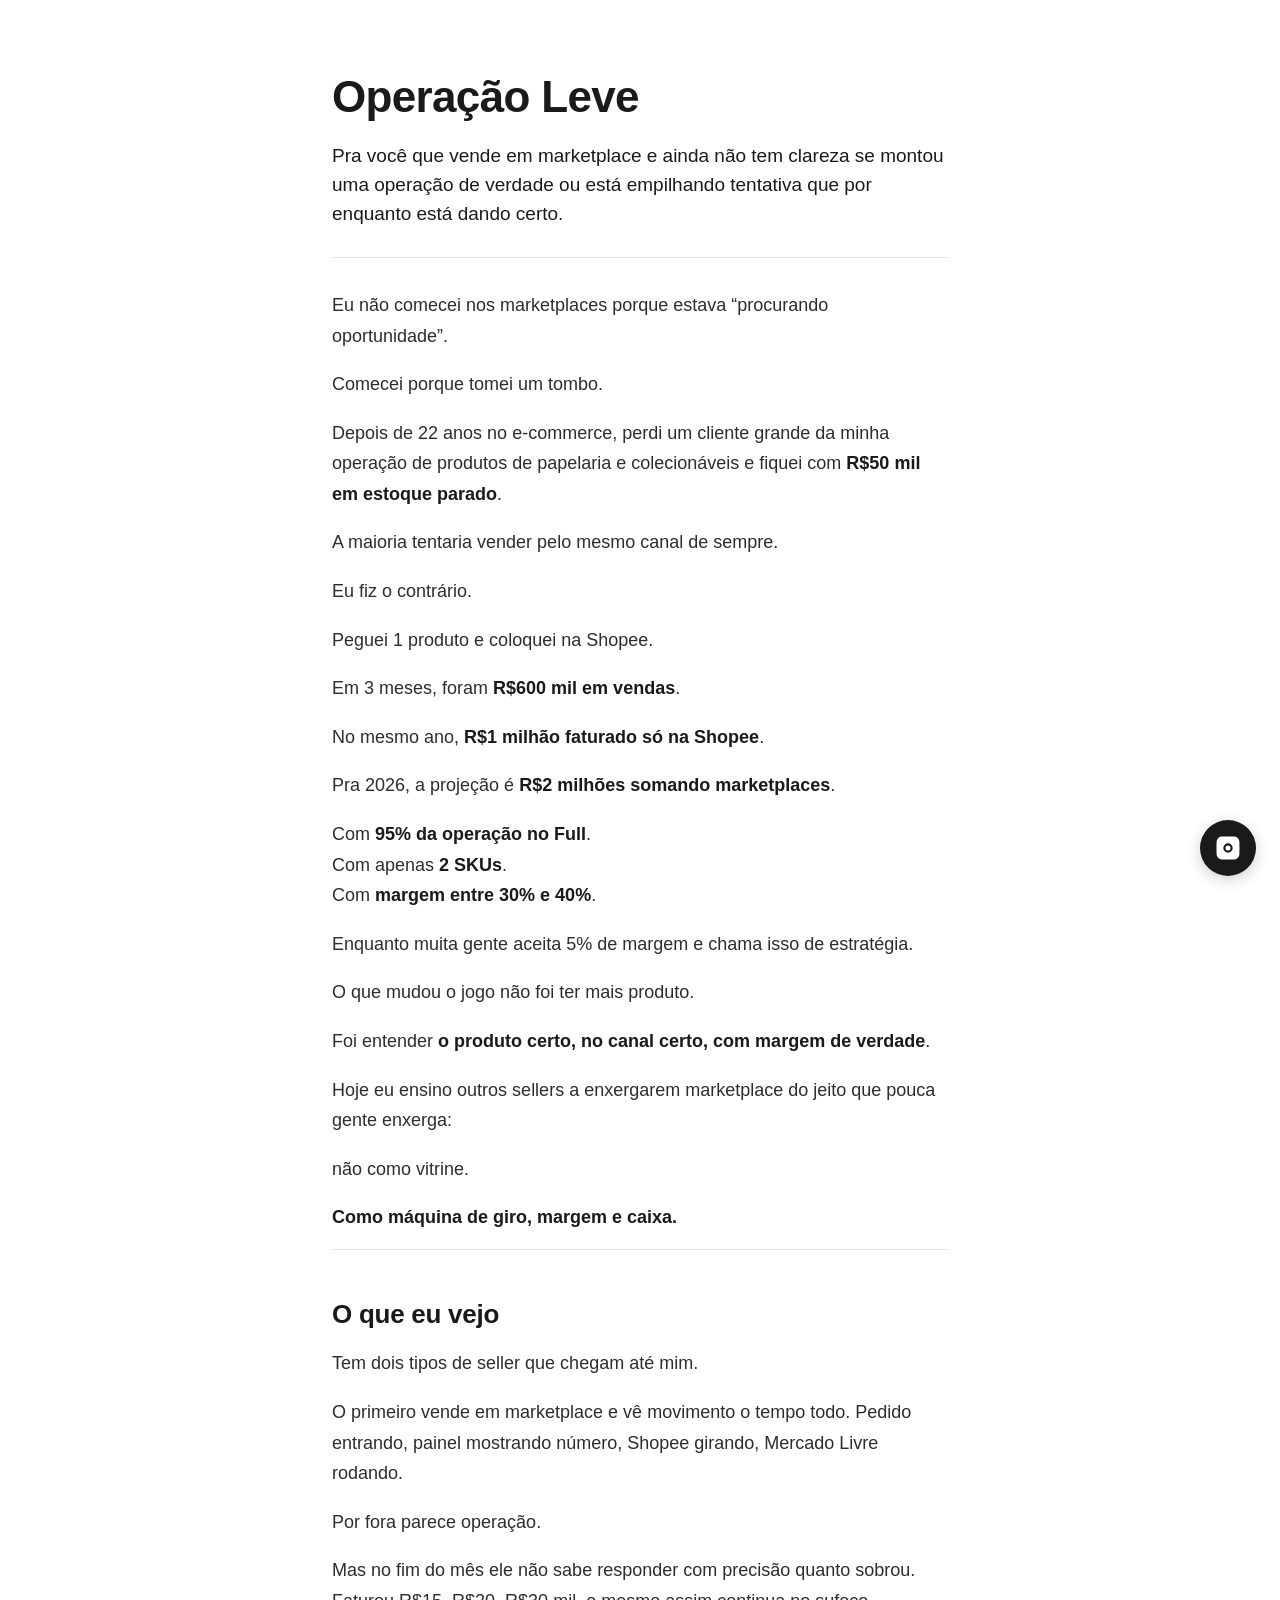
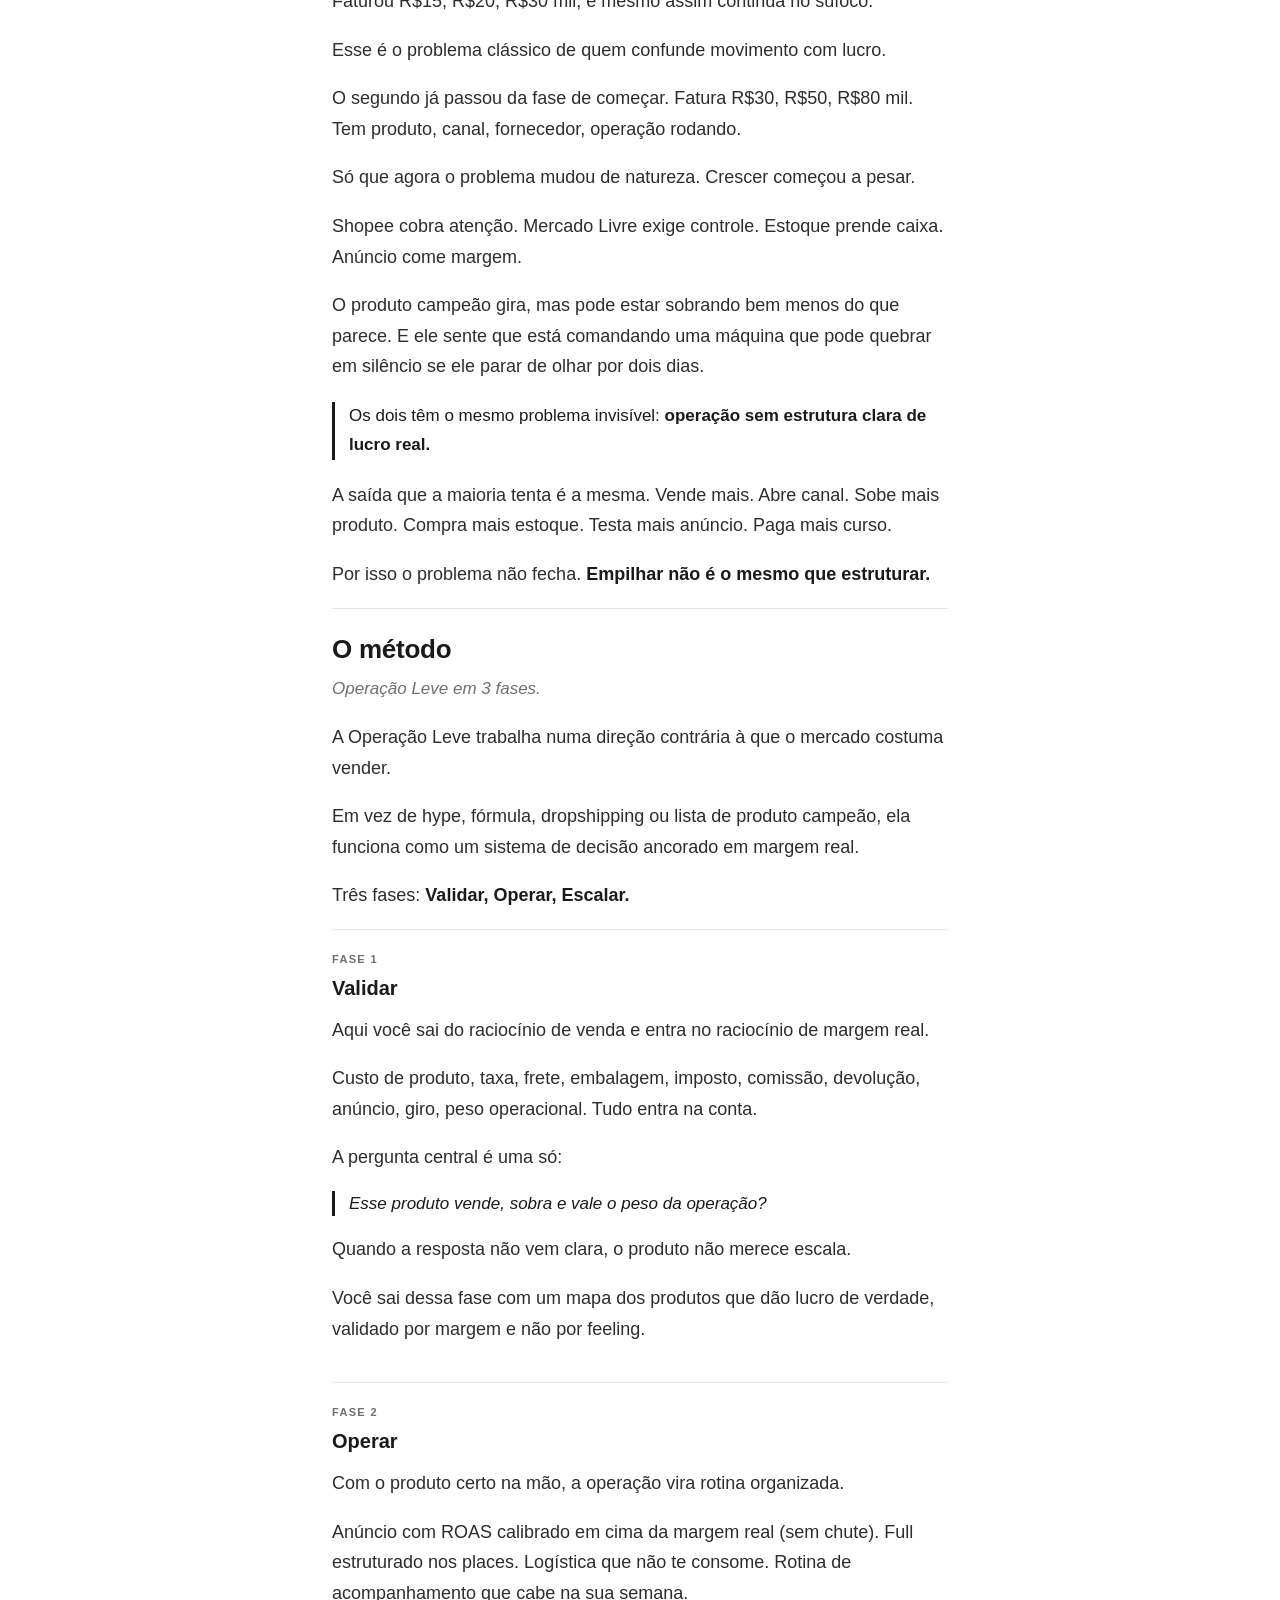
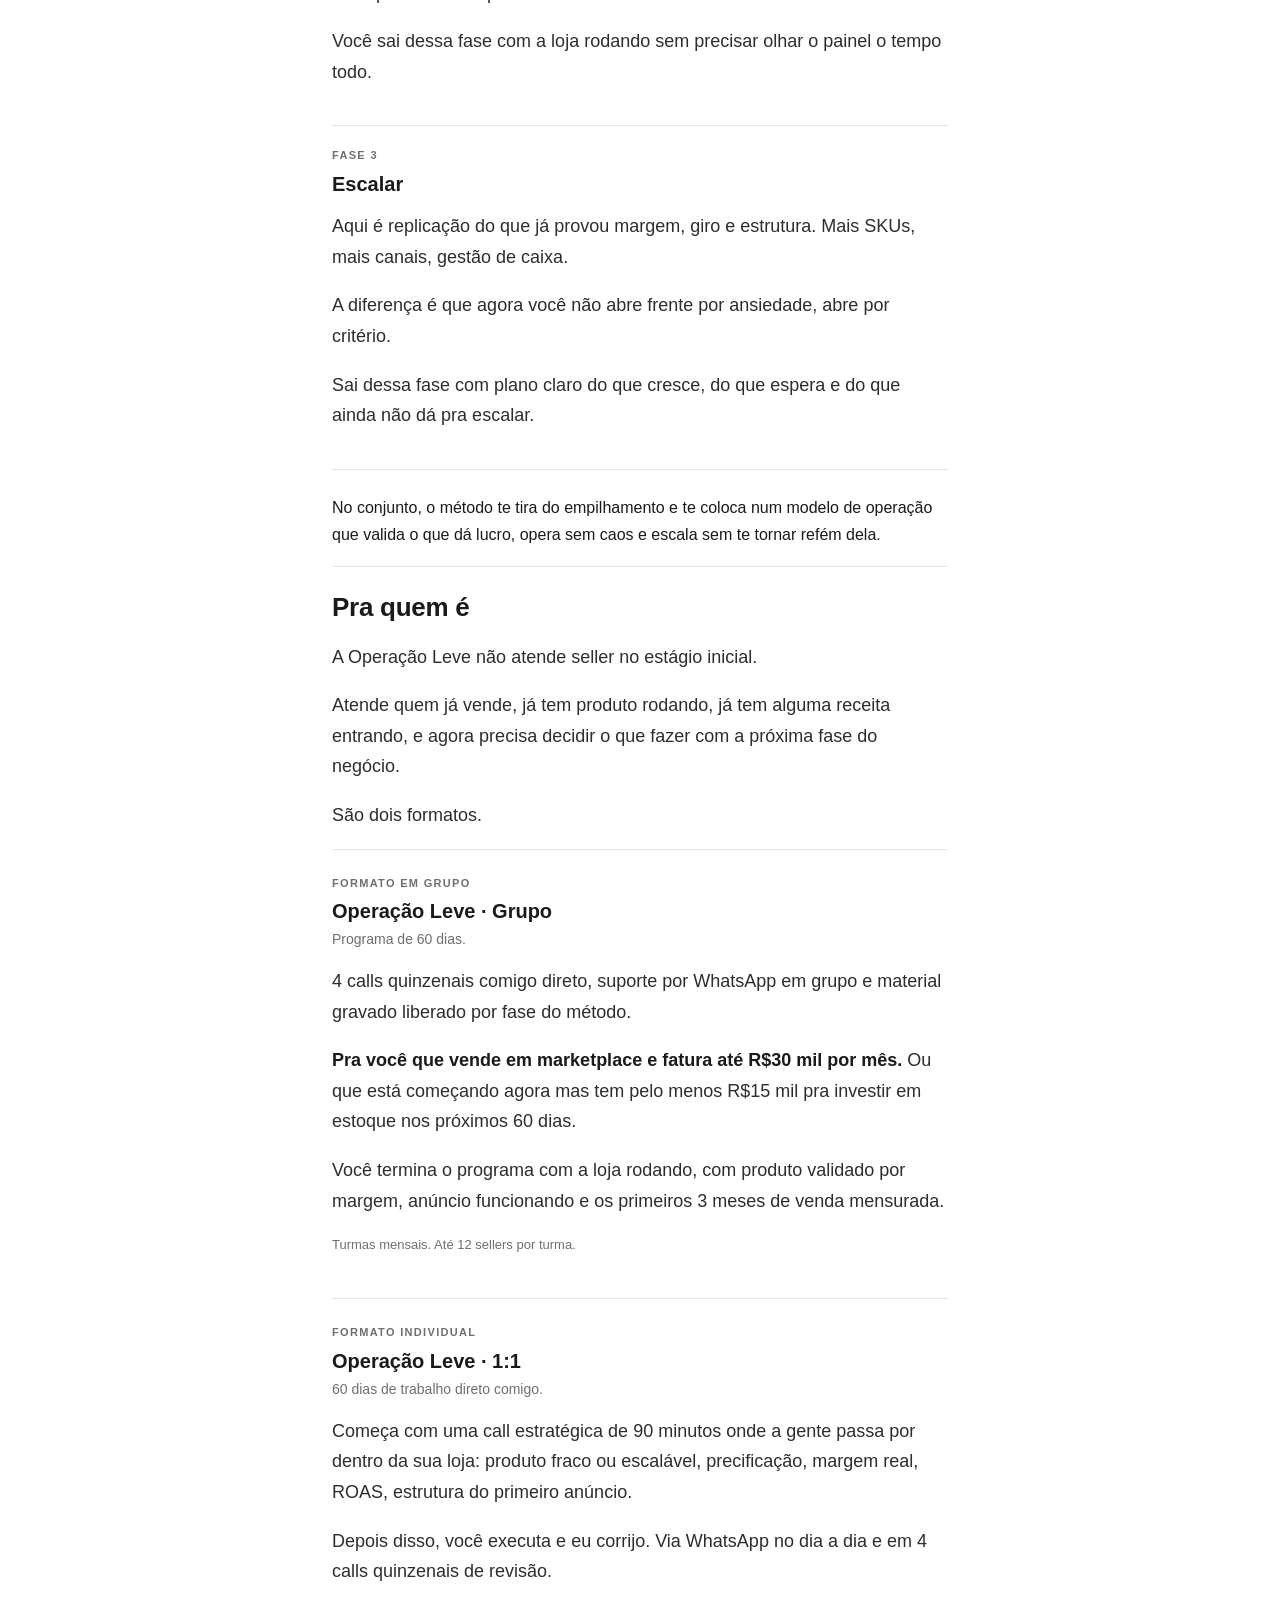
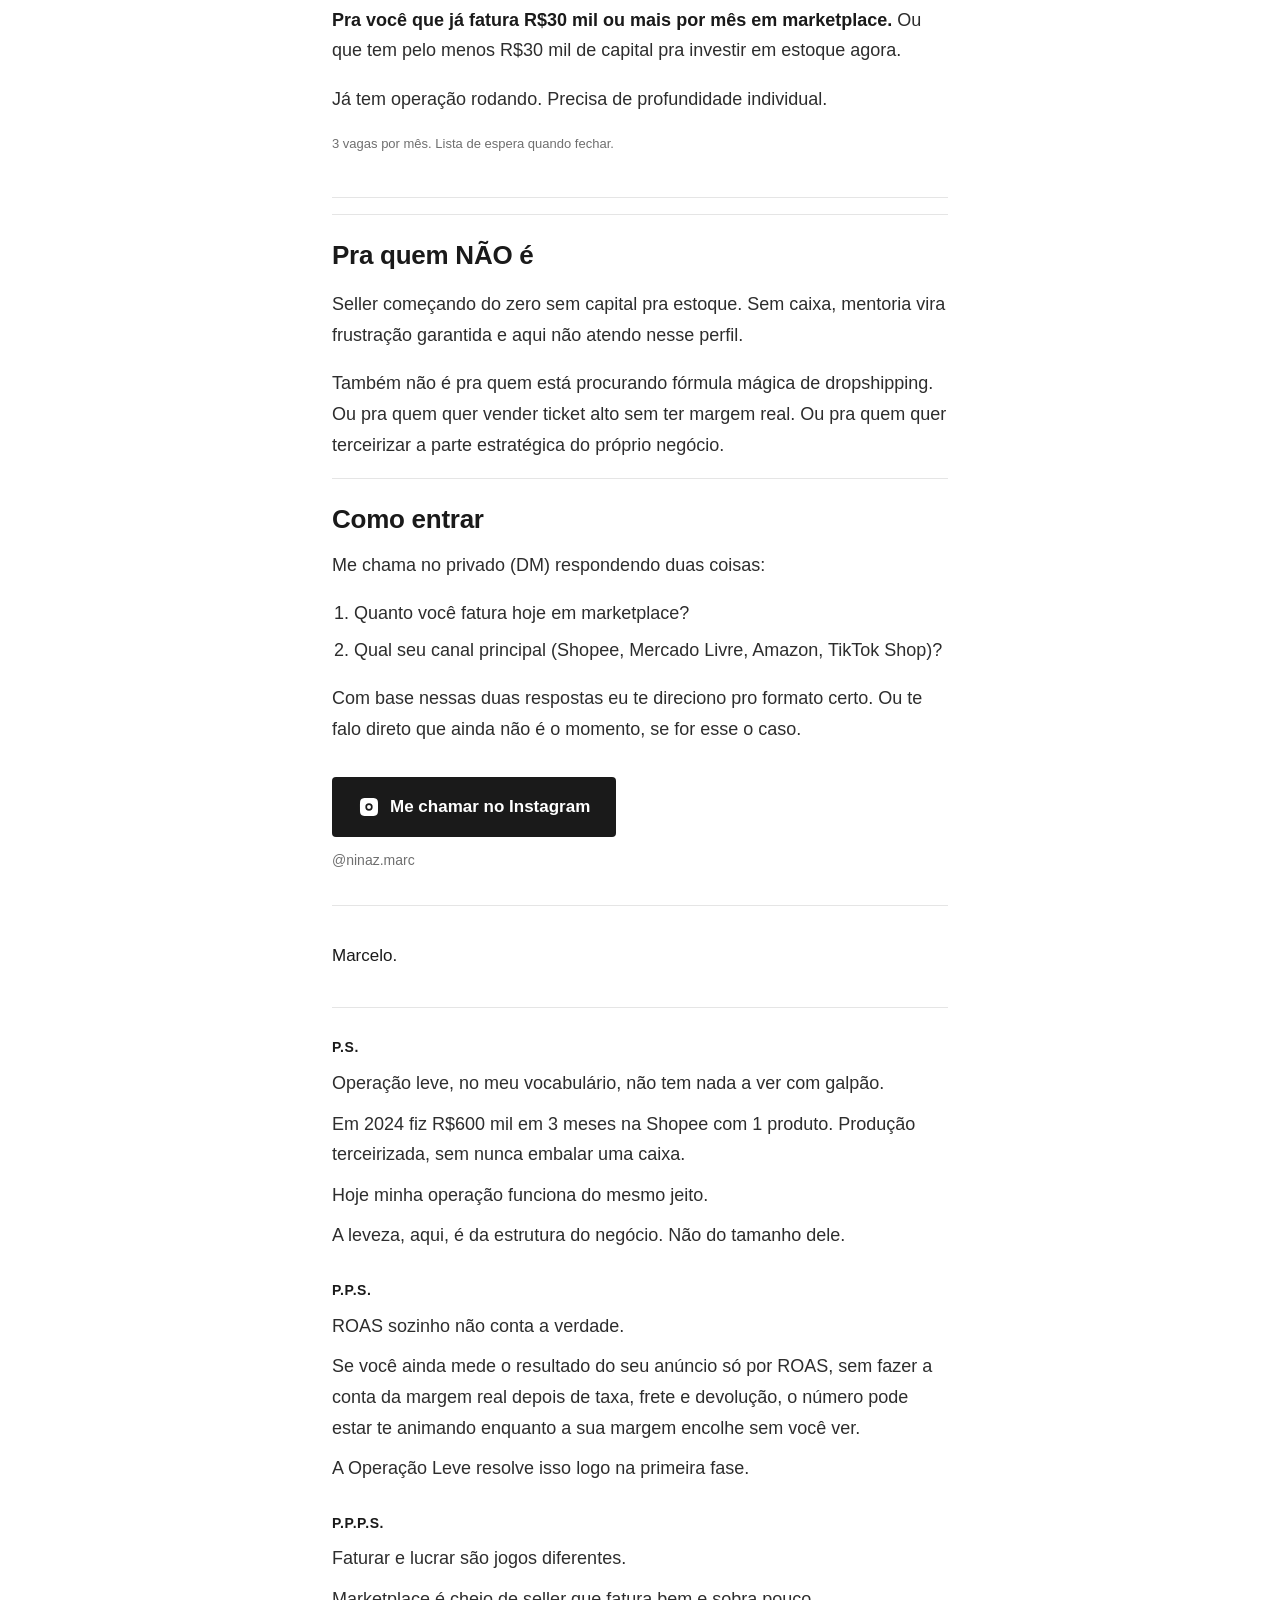
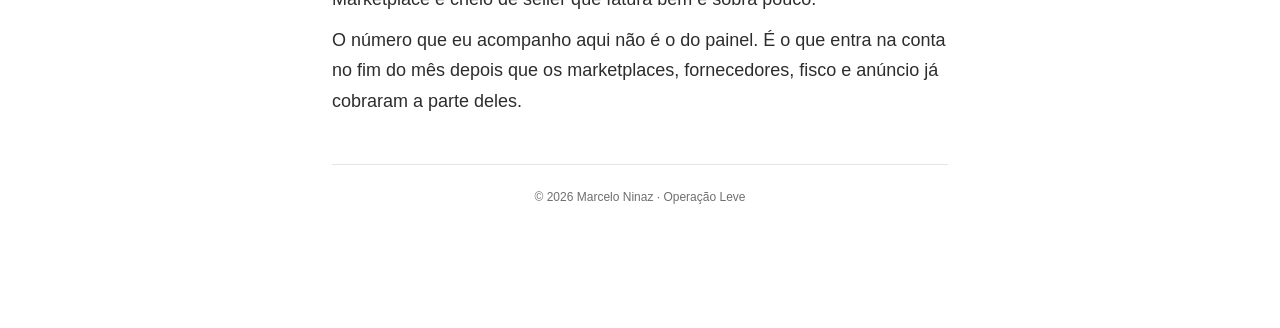
==== index.html @ 7353e6bd "copy: reescrever bio (sync Obsidian) — tombo, papelaria, máquina de giro Co-Authored-By: Claude Opus" ====
<!DOCTYPE html>
<html lang="pt-BR">
<head>
  <meta charset="UTF-8" />
  <meta name="viewport" content="width=device-width, initial-scale=1.0" />
  <meta name="theme-color" content="#ffffff" />

  <title>Operação Leve · Ninaz</title>
  <meta name="description" content="Pra você que vende em marketplace e precisa parar de empilhar tentativa e começar a operar com margem real. Programa de 60 dias com Marcelo Ninaz." />
  <meta name="author" content="Marcelo Ninaz" />

  <meta property="og:title" content="Operação Leve · Ninaz" />
  <meta property="og:description" content="Pra você que vende em marketplace e ainda não sabe se montou uma operação de verdade ou está empilhando tentativa. Programa de 60 dias com Marcelo Ninaz." />
  <meta property="og:type" content="website" />
  <meta property="og:locale" content="pt_BR" />

  <link rel="icon" type="image/svg+xml" href="assets/favicon.svg" />
  <link rel="stylesheet" href="styles.css" />
</head>
<body>
  <main class="letter">

    <header class="hero">
      <h1>Operação Leve</h1>
      <p class="lede">
        Pra você que vende em marketplace e ainda não tem clareza
        se montou uma operação de verdade ou está empilhando
        tentativa que por enquanto está dando certo.
      </p>
    </header>

    <section class="bio">
      <p>Eu não comecei nos marketplaces porque estava “procurando oportunidade”.</p>

      <p>Comecei porque tomei um tombo.</p>

      <p>Depois de 22 anos no e-commerce, perdi um cliente grande da minha operação de produtos de papelaria e colecionáveis e fiquei com <strong>R$50 mil em estoque parado</strong>.</p>

      <p>A maioria tentaria vender pelo mesmo canal de sempre.</p>

      <p>Eu fiz o contrário.</p>

      <p>Peguei 1 produto e coloquei na Shopee.</p>

      <p>Em 3 meses, foram <strong>R$600 mil em vendas</strong>.</p>

      <p>No mesmo ano, <strong>R$1 milhão faturado só na Shopee</strong>.</p>

      <p>Pra 2026, a projeção é <strong>R$2 milhões somando marketplaces</strong>.</p>

      <p>Com <strong>95% da operação no Full</strong>.<br />
        Com apenas <strong>2 SKUs</strong>.<br />
        Com <strong>margem entre 30% e 40%</strong>.</p>

      <p>Enquanto muita gente aceita 5% de margem e chama isso de estratégia.</p>

      <p>O que mudou o jogo não foi ter mais produto.</p>

      <p>Foi entender <strong>o produto certo, no canal certo, com margem de verdade</strong>.</p>

      <p>Hoje eu ensino outros sellers a enxergarem marketplace do jeito que pouca gente enxerga:</p>

      <p>não como vitrine.</p>

      <p><strong>Como máquina de giro, margem e caixa.</strong></p>
    </section>

    <section class="block">
      <h2>O que eu vejo</h2>

      <p>Tem dois tipos de seller que chegam até mim.</p>

      <p>O primeiro vende em marketplace e vê movimento o tempo todo. Pedido entrando, painel mostrando número, Shopee girando, Mercado Livre rodando.</p>

      <p>Por fora parece operação.</p>

      <p>Mas no fim do mês ele não sabe responder com precisão quanto sobrou. Faturou R$15, R$20, R$30 mil, e mesmo assim continua no sufoco.</p>

      <p>Esse é o problema clássico de quem confunde movimento com lucro.</p>

      <p>O segundo já passou da fase de começar. Fatura R$30, R$50, R$80 mil. Tem produto, canal, fornecedor, operação rodando.</p>

      <p>Só que agora o problema mudou de natureza. Crescer começou a pesar.</p>

      <p>Shopee cobra atenção. Mercado Livre exige controle. Estoque prende caixa. Anúncio come margem.</p>

      <p>O produto campeão gira, mas pode estar sobrando bem menos do que parece. E ele sente que está comandando uma máquina que pode quebrar em silêncio se ele parar de olhar por dois dias.</p>

      <p class="callout">
        Os dois têm o mesmo problema invisível:
        <strong>operação sem estrutura clara de lucro real.</strong>
      </p>

      <p>A saída que a maioria tenta é a mesma. Vende mais. Abre canal. Sobe mais produto. Compra mais estoque. Testa mais anúncio. Paga mais curso.</p>

      <p>Por isso o problema não fecha. <strong>Empilhar não é o mesmo que estruturar.</strong></p>
    </section>

    <section class="block">
      <h2>O método</h2>
      <p class="subtitle">Operação Leve em 3 fases.</p>

      <p>A Operação Leve trabalha numa direção contrária à que o mercado costuma vender.</p>

      <p>Em vez de hype, fórmula, dropshipping ou lista de produto campeão, ela funciona como um sistema de decisão ancorado em margem real.</p>

      <p>Três fases: <strong>Validar, Operar, Escalar.</strong></p>

      <article class="phase">
        <p class="phase-num">Fase 1</p>
        <h3>Validar</h3>

        <p>Aqui você sai do raciocínio de venda e entra no raciocínio de margem real.</p>

        <p>Custo de produto, taxa, frete, embalagem, imposto, comissão, devolução, anúncio, giro, peso operacional. Tudo entra na conta.</p>

        <p>A pergunta central é uma só:</p>

        <blockquote>Esse produto vende, sobra e vale o peso da operação?</blockquote>

        <p>Quando a resposta não vem clara, o produto não merece escala.</p>

        <p>Você sai dessa fase com um mapa dos produtos que dão lucro de verdade, validado por margem e não por feeling.</p>
      </article>

      <article class="phase">
        <p class="phase-num">Fase 2</p>
        <h3>Operar</h3>

        <p>Com o produto certo na mão, a operação vira rotina organizada.</p>

        <p>Anúncio com ROAS calibrado em cima da margem real (sem chute). Full estruturado nos places. Logística que não te consome. Rotina de acompanhamento que cabe na sua semana.</p>

        <p>Você sai dessa fase com a loja rodando sem precisar olhar o painel o tempo todo.</p>
      </article>

      <article class="phase">
        <p class="phase-num">Fase 3</p>
        <h3>Escalar</h3>

        <p>Aqui é replicação do que já provou margem, giro e estrutura. Mais SKUs, mais canais, gestão de caixa.</p>

        <p>A diferença é que agora você não abre frente por ansiedade, abre por critério.</p>

        <p>Sai dessa fase com plano claro do que cresce, do que espera e do que ainda não dá pra escalar.</p>
      </article>

      <p class="closer">
        No conjunto, o método te tira do empilhamento e te coloca num modelo de operação que valida o que dá lucro, opera sem caos e escala sem te tornar refém dela.
      </p>
    </section>

    <section class="block">
      <h2>Pra quem é</h2>

      <p>A Operação Leve não atende seller no estágio inicial.</p>

      <p>Atende quem já vende, já tem produto rodando, já tem alguma receita entrando, e agora precisa decidir o que fazer com a próxima fase do negócio.</p>

      <p>São dois formatos.</p>

      <div class="formats">
        <article class="format">
          <p class="format-tag">Formato em grupo</p>
          <h3>Operação Leve · Grupo</h3>
          <p class="duration">Programa de 60 dias.</p>

          <p>4 calls quinzenais comigo direto, suporte por WhatsApp em grupo e material gravado liberado por fase do método.</p>

          <p><strong>Pra você que vende em marketplace e fatura até R$30 mil por mês.</strong> Ou que está começando agora mas tem pelo menos R$15 mil pra investir em estoque nos próximos 60 dias.</p>

          <p>Você termina o programa com a loja rodando, com produto validado por margem, anúncio funcionando e os primeiros 3 meses de venda mensurada.</p>

          <p class="meta">Turmas mensais. Até 12 sellers por turma.</p>
        </article>

        <article class="format">
          <p class="format-tag">Formato individual</p>
          <h3>Operação Leve · 1:1</h3>
          <p class="duration">60 dias de trabalho direto comigo.</p>

          <p>Começa com uma call estratégica de 90 minutos onde a gente passa por dentro da sua loja: produto fraco ou escalável, precificação, margem real, ROAS, estrutura do primeiro anúncio.</p>

          <p>Depois disso, você executa e eu corrijo. Via WhatsApp no dia a dia e em 4 calls quinzenais de revisão.</p>

          <p><strong>Pra você que já fatura R$30 mil ou mais por mês em marketplace.</strong> Ou que tem pelo menos R$30 mil de capital pra investir em estoque agora.</p>

          <p>Já tem operação rodando. Precisa de profundidade individual.</p>

          <p class="meta">3 vagas por mês. Lista de espera quando fechar.</p>
        </article>
      </div>
    </section>

    <section class="block">
      <h2>Pra quem NÃO é</h2>

      <p>Seller começando do zero sem capital pra estoque. Sem caixa, mentoria vira frustração garantida e aqui não atendo nesse perfil.</p>

      <p>Também não é pra quem está procurando fórmula mágica de dropshipping. Ou pra quem quer vender ticket alto sem ter margem real. Ou pra quem quer terceirizar a parte estratégica do próprio negócio.</p>
    </section>

    <section class="block cta">
      <h2>Como entrar</h2>

      <p>Me chama no privado (DM) respondendo duas coisas:</p>

      <ol>
        <li>Quanto você fatura hoje em marketplace?</li>
        <li>Qual seu canal principal (Shopee, Mercado Livre, Amazon, TikTok Shop)?</li>
      </ol>

      <p>Com base nessas duas respostas eu te direciono pro formato certo. Ou te falo direto que ainda não é o momento, se for esse o caso.</p>

      <a class="cta-button" href="https://www.instagram.com/ninaz.marc/" id="instagram-cta" target="_blank" rel="noopener">
        <svg viewBox="0 0 24 24" width="22" height="22" fill="currentColor" aria-hidden="true">
          <path d="M12 2.16c3.2 0 3.58.01 4.85.07 1.17.05 1.8.25 2.23.41.56.22.96.48 1.38.9.42.42.68.82.9 1.38.16.42.36 1.06.41 2.23.06 1.27.07 1.65.07 4.85s-.01 3.58-.07 4.85c-.05 1.17-.25 1.8-.41 2.23a3.71 3.71 0 0 1-.9 1.38 3.71 3.71 0 0 1-1.38.9c-.42.16-1.06.36-2.23.41-1.27.06-1.65.07-4.85.07s-3.58-.01-4.85-.07c-1.17-.05-1.8-.25-2.23-.41a3.71 3.71 0 0 1-1.38-.9 3.71 3.71 0 0 1-.9-1.38c-.16-.42-.36-1.06-.41-2.23-.06-1.27-.07-1.65-.07-4.85s.01-3.58.07-4.85c.05-1.17.25-1.8.41-2.23.22-.56.48-.96.9-1.38.42-.42.82-.68 1.38-.9.42-.16 1.06-.36 2.23-.41C8.42 2.17 8.8 2.16 12 2.16zm0 5.84a4 4 0 1 0 0 8 4 4 0 0 0 0-8zm5.2-.6a.93.93 0 1 1 0 1.86.93.93 0 0 1 0-1.86zM12 9.84a2.16 2.16 0 1 1 0 4.32 2.16 2.16 0 0 1 0-4.32z"/>
        </svg>
        Me chamar no Instagram
      </a>

      <p class="cta-handle">@ninaz.marc</p>
    </section>

    <footer class="signoff">
      <p>Marcelo.</p>
    </footer>

    <section class="postscripts">
      <article class="ps">
        <p class="ps-label">P.S.</p>
        <p>Operação leve, no meu vocabulário, não tem nada a ver com galpão.</p>
        <p>Em 2024 fiz R$600 mil em 3 meses na Shopee com 1 produto. Produção terceirizada, sem nunca embalar uma caixa.</p>
        <p>Hoje minha operação funciona do mesmo jeito.</p>
        <p>A leveza, aqui, é da estrutura do negócio. Não do tamanho dele.</p>
      </article>

      <article class="ps">
        <p class="ps-label">P.P.S.</p>
        <p>ROAS sozinho não conta a verdade.</p>
        <p>Se você ainda mede o resultado do seu anúncio só por ROAS, sem fazer a conta da margem real depois de taxa, frete e devolução, o número pode estar te animando enquanto a sua margem encolhe sem você ver.</p>
        <p>A Operação Leve resolve isso logo na primeira fase.</p>
      </article>

      <article class="ps">
        <p class="ps-label">P.P.P.S.</p>
        <p>Faturar e lucrar são jogos diferentes.</p>
        <p>Marketplace é cheio de seller que fatura bem e sobra pouco.</p>
        <p>O número que eu acompanho aqui não é o do painel. É o que entra na conta no fim do mês depois que os marketplaces, fornecedores, fisco e anúncio já cobraram a parte deles.</p>
      </article>
    </section>

    <footer class="site-footer">
      <p>© <span id="year"></span> Marcelo Ninaz · Operação Leve</p>
    </footer>

  </main>

  <a class="instagram-float" href="https://www.instagram.com/ninaz.marc/" target="_blank" rel="noopener" aria-label="Me chamar no Instagram">
    <svg viewBox="0 0 24 24" width="28" height="28" fill="currentColor" aria-hidden="true">
      <path d="M12 2.16c3.2 0 3.58.01 4.85.07 1.17.05 1.8.25 2.23.41.56.22.96.48 1.38.9.42.42.68.82.9 1.38.16.42.36 1.06.41 2.23.06 1.27.07 1.65.07 4.85s-.01 3.58-.07 4.85c-.05 1.17-.25 1.8-.41 2.23a3.71 3.71 0 0 1-.9 1.38 3.71 3.71 0 0 1-1.38.9c-.42.16-1.06.36-2.23.41-1.27.06-1.65.07-4.85.07s-3.58-.01-4.85-.07c-1.17-.05-1.8-.25-2.23-.41a3.71 3.71 0 0 1-1.38-.9 3.71 3.71 0 0 1-.9-1.38c-.16-.42-.36-1.06-.41-2.23-.06-1.27-.07-1.65-.07-4.85s.01-3.58.07-4.85c.05-1.17.25-1.8.41-2.23.22-.56.48-.96.9-1.38.42-.42.82-.68 1.38-.9.42-.16 1.06-.36 2.23-.41C8.42 2.17 8.8 2.16 12 2.16zm0 5.84a4 4 0 1 0 0 8 4 4 0 0 0 0-8zm5.2-.6a.93.93 0 1 1 0 1.86.93.93 0 0 1 0-1.86zM12 9.84a2.16 2.16 0 1 1 0 4.32 2.16 2.16 0 0 1 0-4.32z"/>
    </svg>
  </a>

  <script>
    document.getElementById('year').textContent = new Date().getFullYear();
  </script>
</body>
</html>
---- styles.css ----
/* Operação Leve · Ninaz
   Estilo: p&b, minimalista, mobile-first (95% acesso mobile) */

:root {
  --bg: #ffffff;
  --ink: #1a1a1a;
  --ink-soft: #2d2d2d;
  --ink-muted: #6f6f6f;
  --rule: #e5e5e5;
  --link: #5680c7;
  --max-width: 680px;
}

*,
*::before,
*::after {
  box-sizing: border-box;
  margin: 0;
  padding: 0;
}

html {
  -webkit-text-size-adjust: 100%;
  scroll-behavior: smooth;
}

body {
  background: var(--bg);
  color: var(--ink);
  font-family: -apple-system, BlinkMacSystemFont, "Inter", "Segoe UI", Roboto, "Helvetica Neue", Arial, sans-serif;
  font-size: 17px;
  line-height: 1.65;
  text-rendering: optimizeLegibility;
  -webkit-font-smoothing: antialiased;
  -moz-osx-font-smoothing: grayscale;
}

/* --- Layout base (mobile-first) --- */

.letter {
  max-width: var(--max-width);
  margin: 0 auto;
  padding: 32px 22px 100px;
}

p {
  margin: 0 0 18px;
  color: var(--ink-soft);
}

p strong,
strong {
  color: var(--ink);
  font-weight: 600;
}

a {
  color: var(--link);
  text-decoration: underline;
  text-decoration-thickness: 1px;
  text-underline-offset: 3px;
}

a:hover {
  text-decoration-thickness: 2px;
}

ol,
ul {
  margin: 0 0 18px;
  padding-left: 22px;
  color: var(--ink-soft);
}

li {
  margin-bottom: 6px;
}

/* --- Headings --- */

h1 {
  font-weight: 700;
  font-size: 30px;
  line-height: 1.15;
  letter-spacing: -0.015em;
  color: var(--ink);
  margin: 0 0 20px;
}

h2 {
  font-weight: 700;
  font-size: 22px;
  line-height: 1.25;
  letter-spacing: -0.01em;
  color: var(--ink);
  margin: 40px 0 16px;
}

h3 {
  font-weight: 600;
  font-size: 18px;
  line-height: 1.3;
  color: var(--ink);
  margin: 24px 0 12px;
}

/* --- Hero --- */

.hero {
  padding-bottom: 28px;
  margin-bottom: 32px;
  border-bottom: 1px solid var(--rule);
}

.eyebrow {
  font-size: 12px;
  font-weight: 600;
  letter-spacing: 0.1em;
  text-transform: uppercase;
  color: var(--ink-muted);
  margin: 0 0 16px !important;
}

.hero h1 {
  margin-bottom: 18px;
}

.lede {
  font-size: 16px;
  line-height: 1.55;
  font-weight: 500;
  color: var(--ink);
  margin: 0;
}

/* --- Bio --- */

.bio {
  margin-bottom: 16px;
  padding-bottom: 16px;
  border-bottom: 1px solid var(--rule);
}

.bio p:last-child {
  margin-bottom: 0;
}

/* --- Blocks --- */

.block {
  margin-bottom: 8px;
}

.block + .block {
  margin-top: 16px;
  padding-top: 24px;
  border-top: 1px solid var(--rule);
}

.block + .block > h2:first-child {
  margin-top: 0;
}

.subtitle {
  font-size: 17px;
  font-weight: 500;
  font-style: italic;
  color: var(--ink-muted);
  margin: -8px 0 18px !important;
}

.callout {
  border-left: 3px solid var(--ink);
  padding-left: 14px;
  margin: 20px 0 !important;
  font-size: 17px;
  color: var(--ink) !important;
}

/* --- Phases (sem cards, só dividers) --- */

.phase {
  padding: 20px 0;
  border-top: 1px solid var(--rule);
}

.phase:last-of-type {
  border-bottom: 1px solid var(--rule);
}

.phase-num {
  font-size: 11px;
  font-weight: 600;
  letter-spacing: 0.12em;
  text-transform: uppercase;
  color: var(--ink-muted);
  margin: 0 0 6px !important;
}

.phase h3 {
  margin: 0 0 14px;
}

blockquote {
  font-style: italic;
  font-size: 17px;
  line-height: 1.5;
  color: var(--ink);
  border-left: 3px solid var(--ink);
  padding-left: 14px;
  margin: 18px 0;
}

.closer {
  margin-top: 24px !important;
  font-size: 16px;
  font-weight: 500;
  color: var(--ink) !important;
}

/* --- Formats (Grupo / 1:1) --- */

.formats {
  margin-top: 18px;
}

.format {
  padding: 24px 0;
  border-top: 1px solid var(--rule);
}

.format:last-of-type {
  border-bottom: 1px solid var(--rule);
}

.format-tag {
  font-size: 11px;
  font-weight: 600;
  letter-spacing: 0.12em;
  text-transform: uppercase;
  color: var(--ink-muted);
  margin: 0 0 6px !important;
  display: block;
}

.format h3 {
  margin: 0 0 4px;
}

.format .duration {
  font-size: 14px;
  font-weight: 500;
  color: var(--ink-muted) !important;
  margin: 0 0 14px !important;
}

.format .meta {
  margin-top: 14px !important;
  font-size: 13px;
  color: var(--ink-muted) !important;
}

/* --- CTA --- */

.cta {
  padding: 32px 0;
  margin-top: 40px;
  border-top: 1px solid var(--rule);
  border-bottom: 1px solid var(--rule);
}

.cta h2 {
  margin-top: 0;
  margin-bottom: 14px;
}

.cta ol {
  margin: 0 0 18px;
}

.cta-button {
  display: inline-flex;
  align-items: center;
  justify-content: center;
  gap: 10px;
  background: var(--ink);
  color: #ffffff !important;
  font-weight: 600;
  font-size: 16px;
  text-decoration: none !important;
  padding: 16px 26px;
  border-radius: 4px;
  margin-top: 14px;
  min-height: 52px;
  width: 100%;
  text-align: center;
  transition: background 0.18s ease, transform 0.12s ease;
}

.cta-button:hover {
  background: #000000;
}

.cta-button:active {
  transform: scale(0.98);
}

.cta-button svg {
  flex-shrink: 0;
}

.cta-handle {
  font-size: 14px !important;
  color: var(--ink-muted) !important;
  margin-top: 12px !important;
  margin-bottom: 0 !important;
  text-align: center;
}

/* --- Signoff --- */

.signoff {
  margin: 36px 0;
}

.signoff p {
  margin: 0;
  font-weight: 500;
  font-size: 17px;
  color: var(--ink);
}

/* --- Postscripts --- */

.postscripts {
  border-top: 1px solid var(--rule);
  padding-top: 28px;
}

.ps {
  margin-bottom: 28px;
}

.ps:last-child {
  margin-bottom: 0;
}

.ps-label {
  font-size: 14px;
  font-weight: 700;
  letter-spacing: 0.04em;
  color: var(--ink);
  margin: 0 0 8px !important;
}

.ps p {
  margin-bottom: 10px;
}

.ps p:last-child {
  margin-bottom: 0;
}

/* --- Site footer --- */

.site-footer {
  margin-top: 48px;
  padding-top: 22px;
  border-top: 1px solid var(--rule);
  text-align: center;
}

.site-footer p {
  margin: 0;
  font-size: 12px;
  color: var(--ink-muted);
}

/* --- Floating Instagram (p&b discreto) --- */

.instagram-float {
  position: fixed;
  bottom: 16px;
  right: 16px;
  width: 50px;
  height: 50px;
  background: var(--ink);
  color: #ffffff;
  border-radius: 50%;
  display: flex;
  align-items: center;
  justify-content: center;
  box-shadow: 0 4px 14px rgba(0, 0, 0, 0.18);
  z-index: 100;
  transition: transform 0.18s ease, background 0.18s ease;
  text-decoration: none !important;
}

.instagram-float:hover {
  background: #000000;
  transform: scale(1.05);
}

/* --- Tablet & Desktop (acima de 640px) --- */

@media (min-width: 640px) {
  body {
    font-size: 18px;
    line-height: 1.7;
  }

  .letter {
    padding: 56px 32px 120px;
  }

  h1 {
    font-size: 38px;
  }

  h2 {
    font-size: 26px;
    margin: 48px 0 18px;
  }

  h3 {
    font-size: 20px;
  }

  .lede {
    font-size: 19px;
  }

  .cta-button {
    width: auto;
    font-size: 17px;
  }

  .cta-handle {
    text-align: left;
  }

  .instagram-float {
    width: 56px;
    height: 56px;
    bottom: 24px;
    right: 24px;
  }
}

/* --- Desktop largo (acima de 900px) --- */

@media (min-width: 900px) {
  .letter {
    padding-top: 72px;
  }

  h1 {
    font-size: 44px;
  }
}

/* --- Acessibilidade --- */

@media (prefers-reduced-motion: reduce) {
  *,
  *::before,
  *::after {
    transition: none !important;
    animation: none !important;
    scroll-behavior: auto !important;
  }
}

/* --- Toque mobile: alvo mínimo 44px --- */

.cta-button,
.instagram-float {
  -webkit-tap-highlight-color: transparent;
  touch-action: manipulation;
}
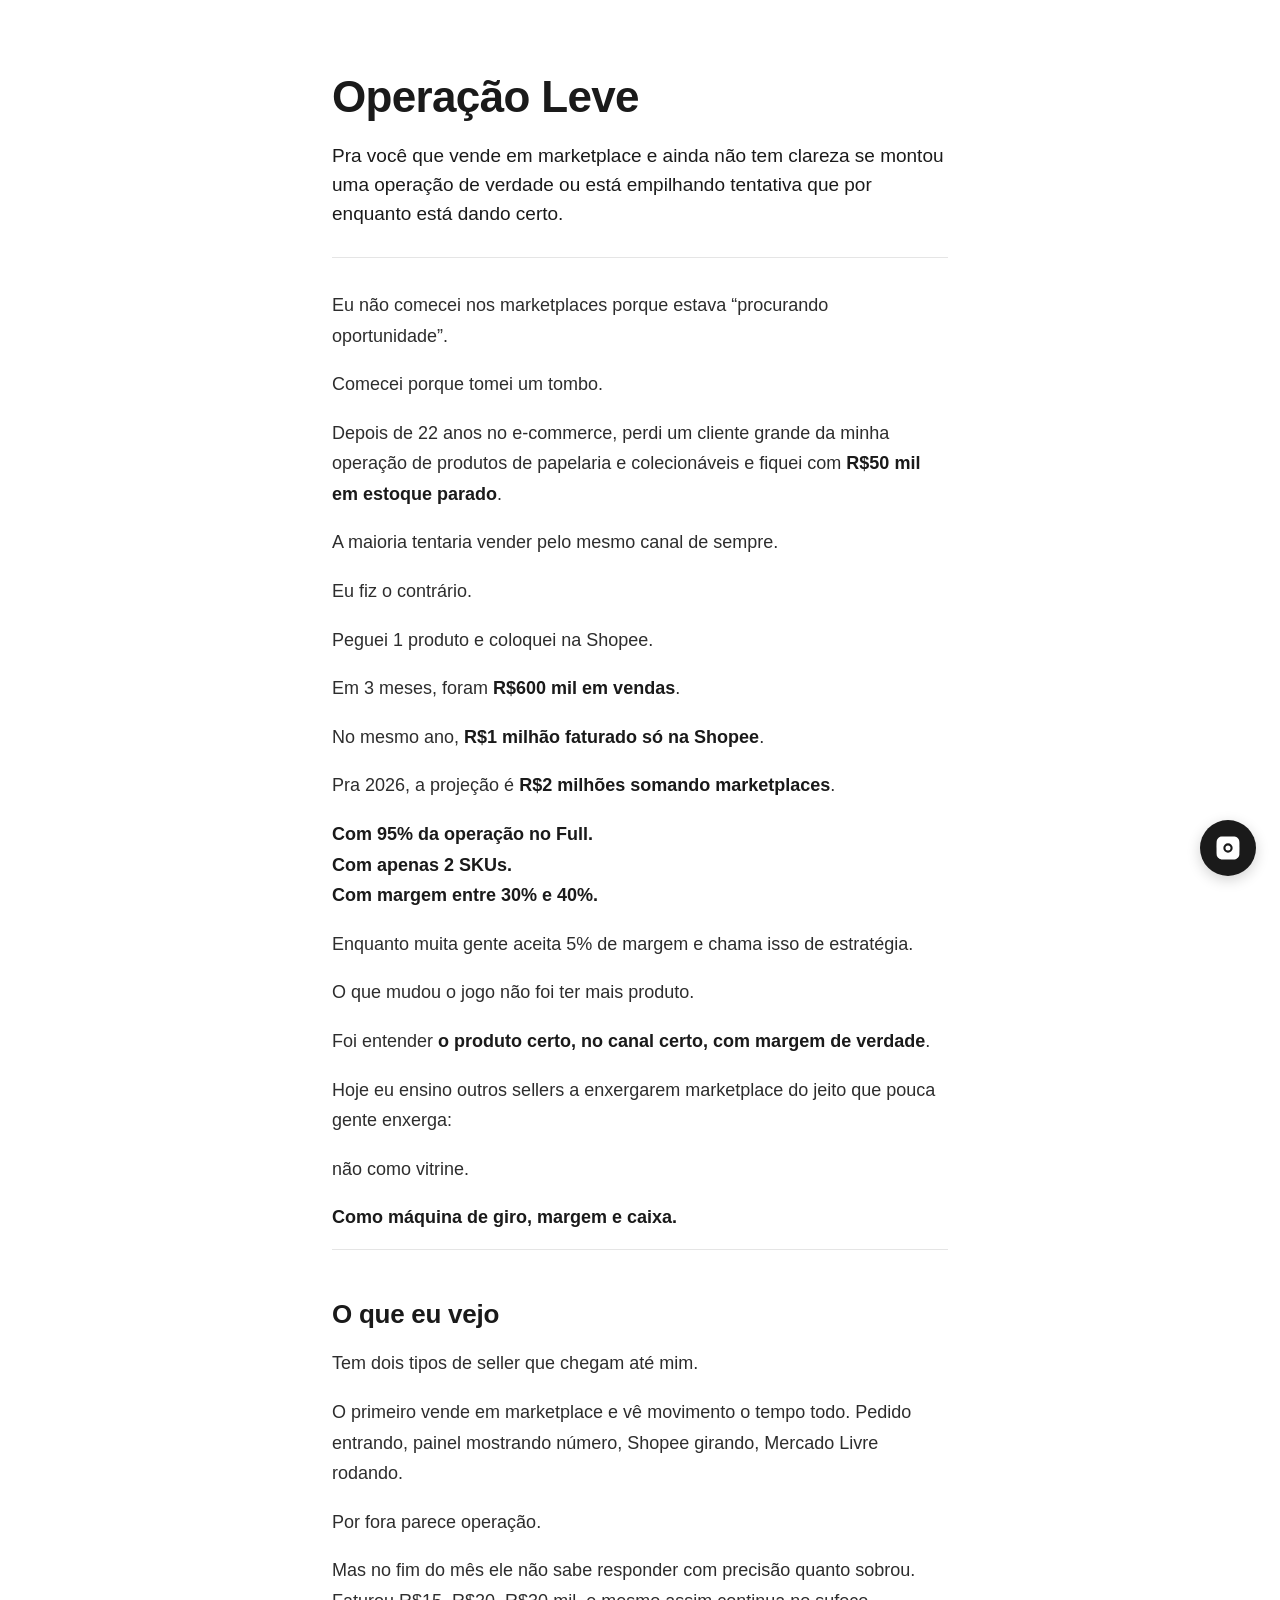
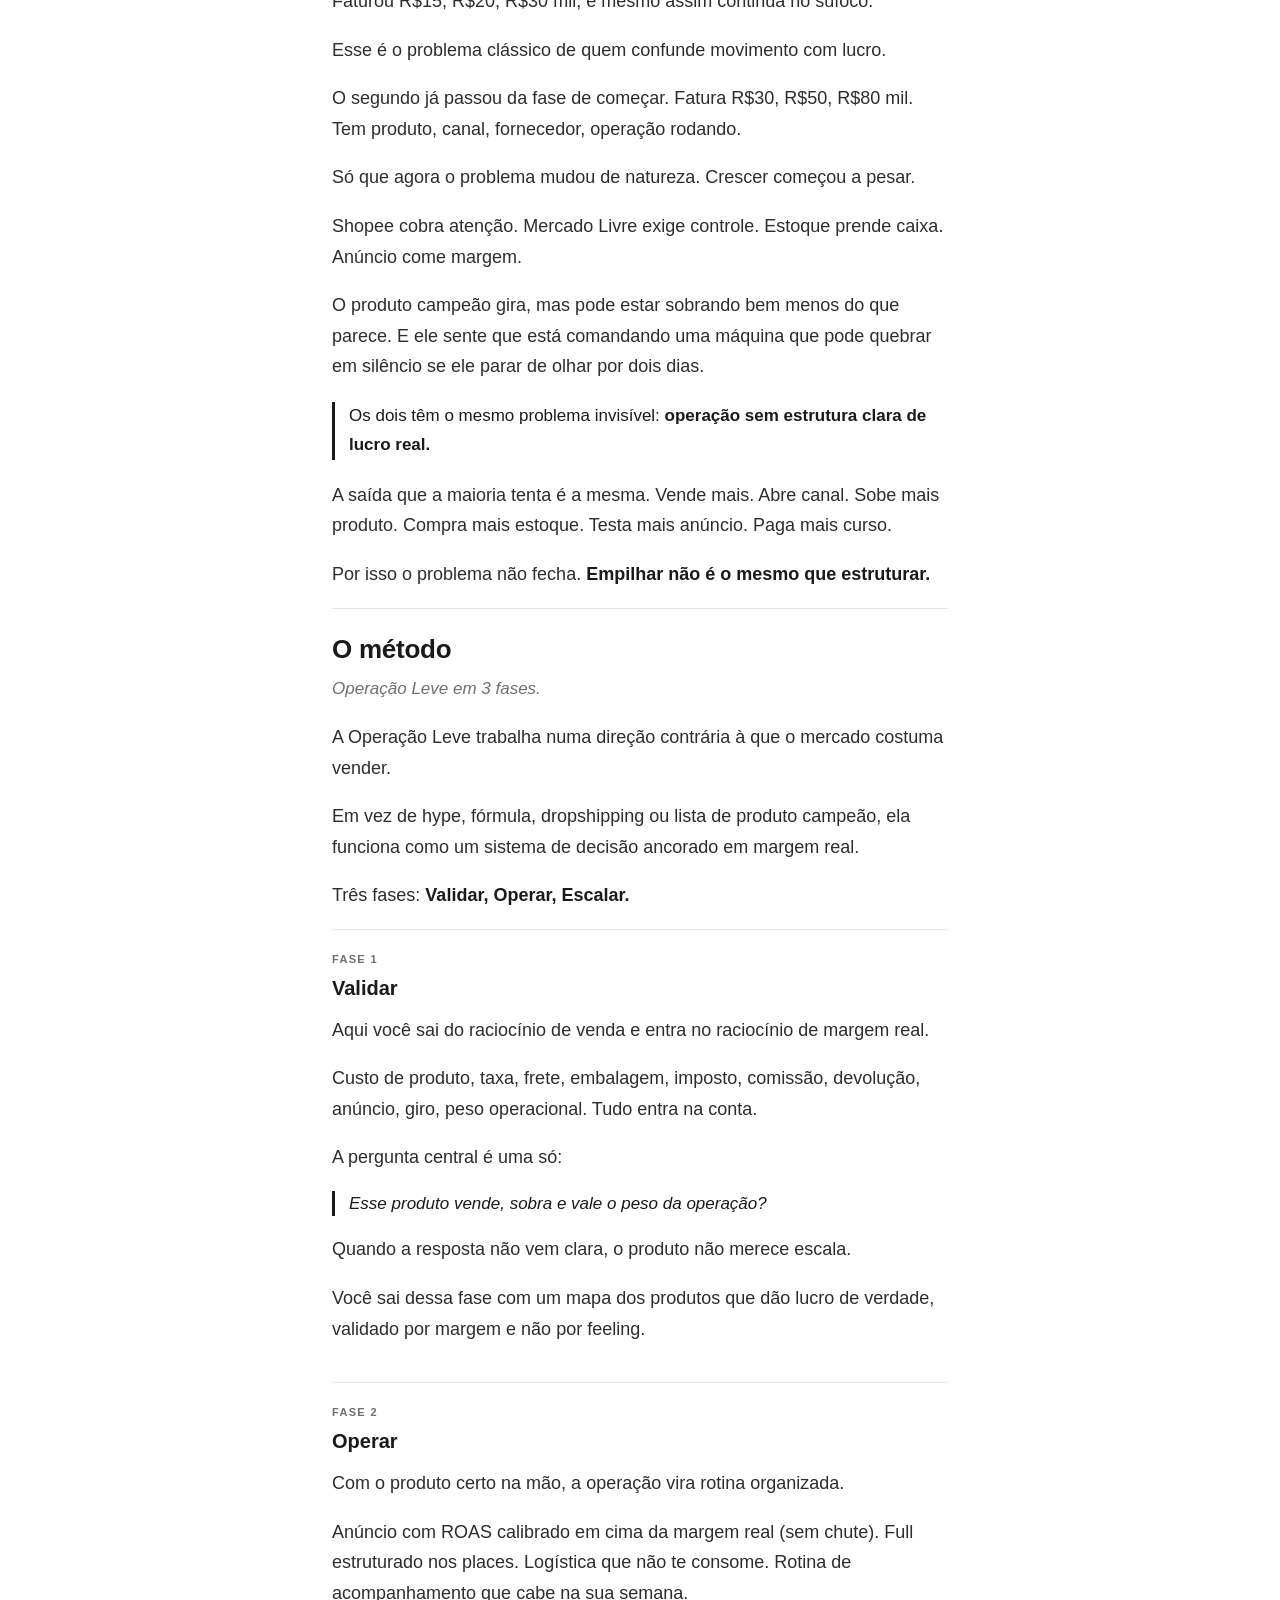
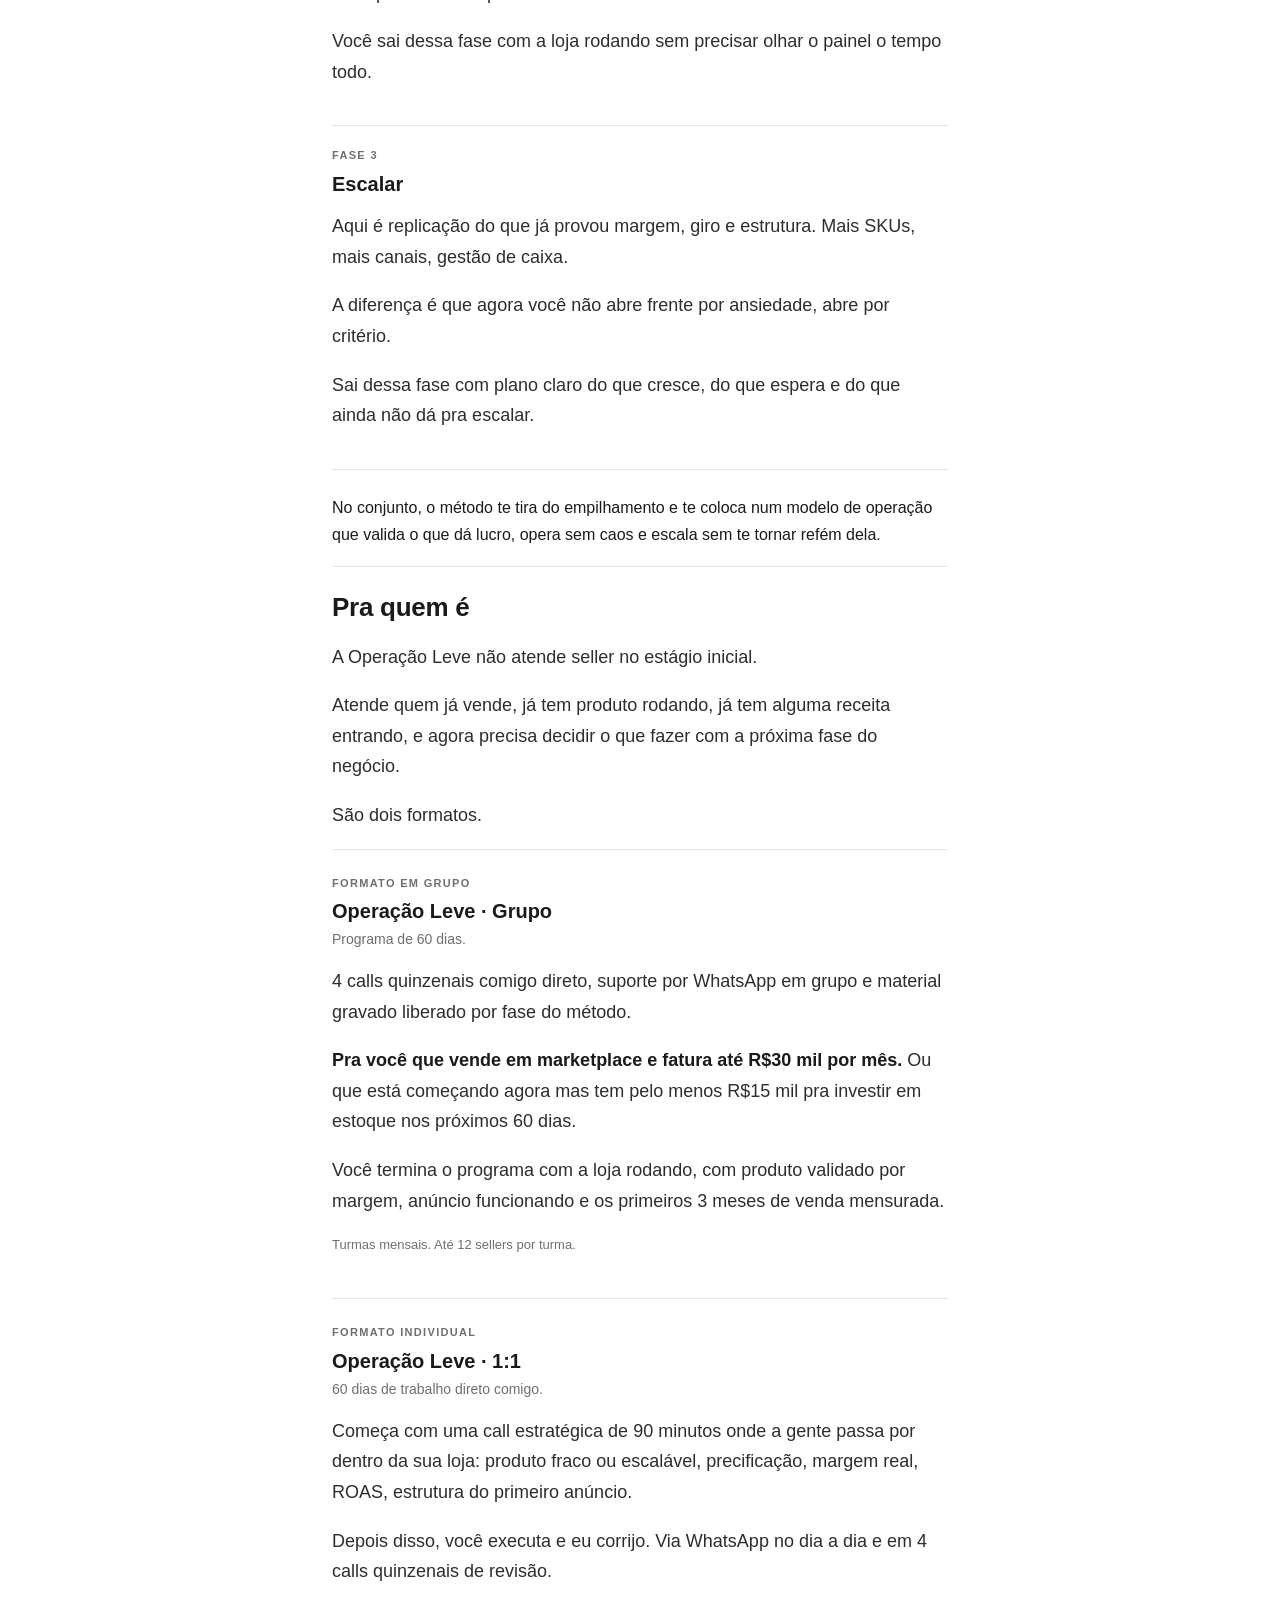
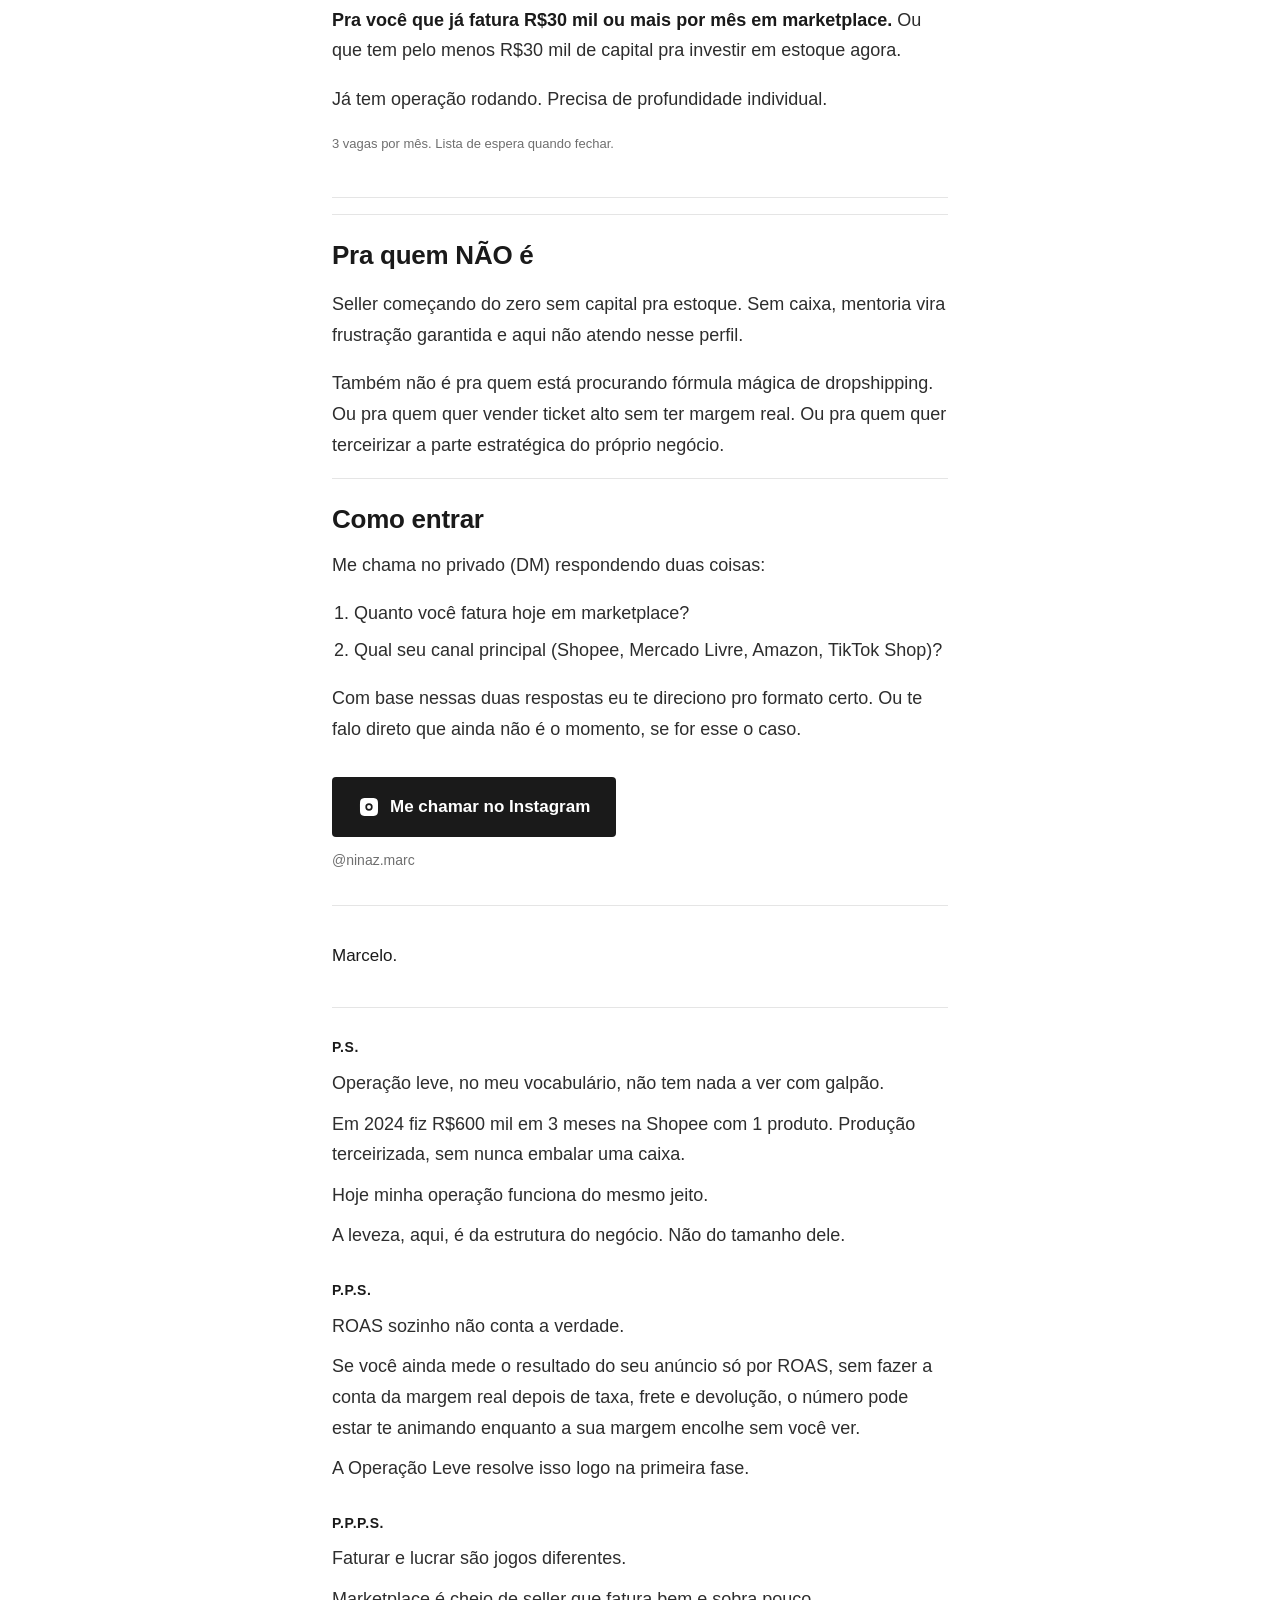
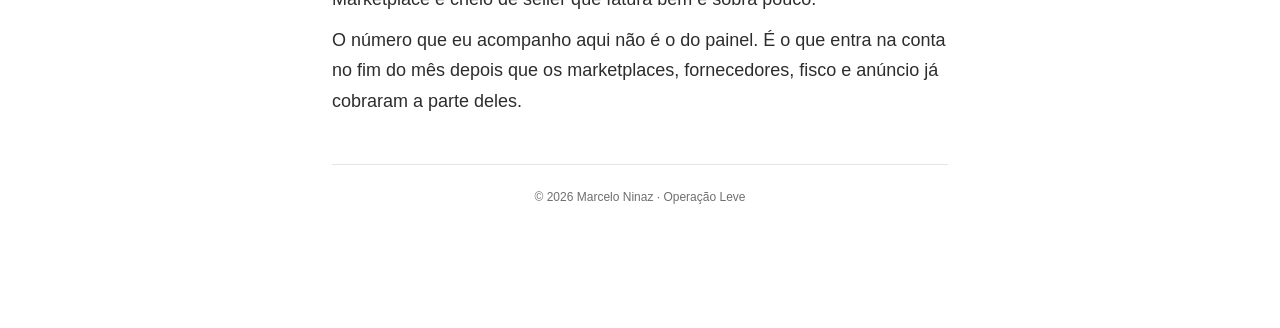
==== commit 58135946: "copy: negrito completo no bloco '95% Full / 2 SKUs / margem 30-40%' Co-Authored-By: Claude Opus 4.7 " ====
--- a/index.html
+++ b/index.html
@@ -48,9 +48,9 @@
 
       <p>Pra 2026, a projeção é <strong>R$2 milhões somando marketplaces</strong>.</p>
 
-      <p>Com <strong>95% da operação no Full</strong>.<br />
-        Com apenas <strong>2 SKUs</strong>.<br />
-        Com <strong>margem entre 30% e 40%</strong>.</p>
+      <p><strong>Com 95% da operação no Full.<br />
+        Com apenas 2 SKUs.<br />
+        Com margem entre 30% e 40%.</strong></p>
 
       <p>Enquanto muita gente aceita 5% de margem e chama isso de estratégia.</p>
 
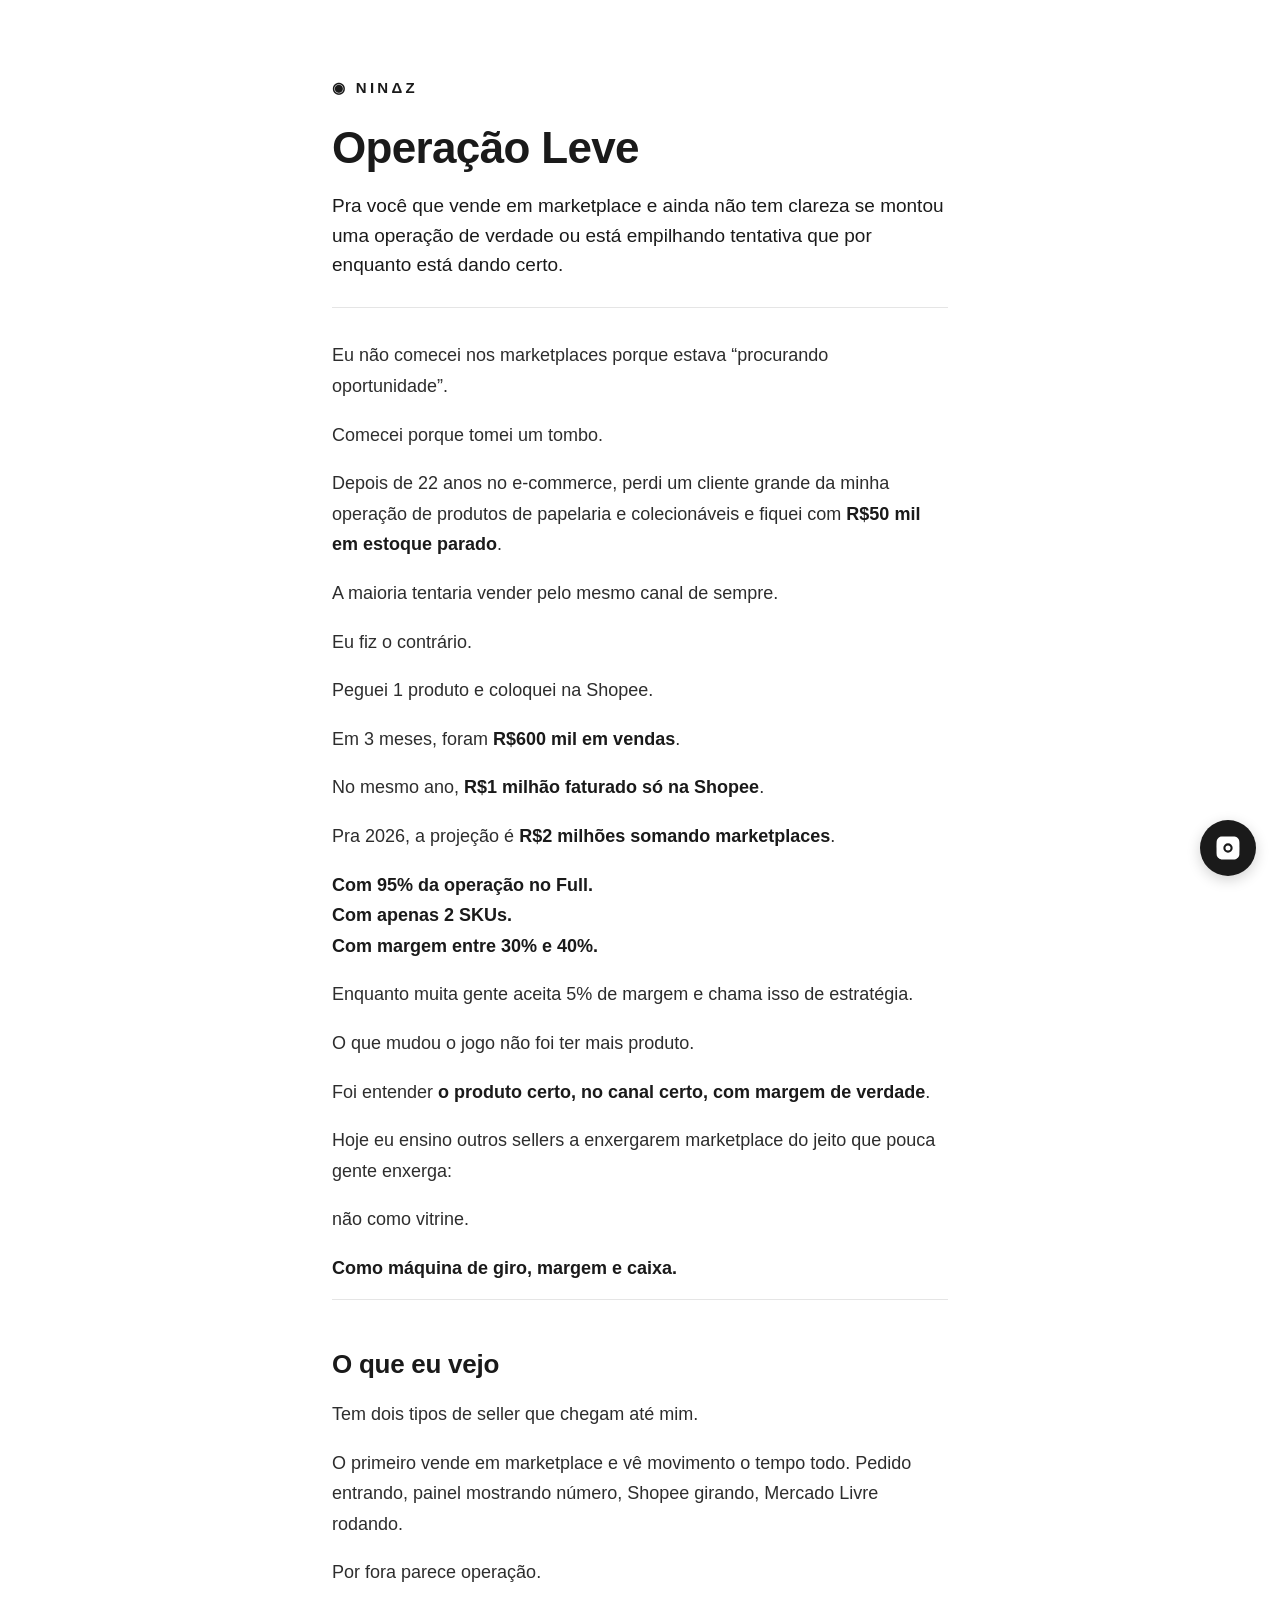
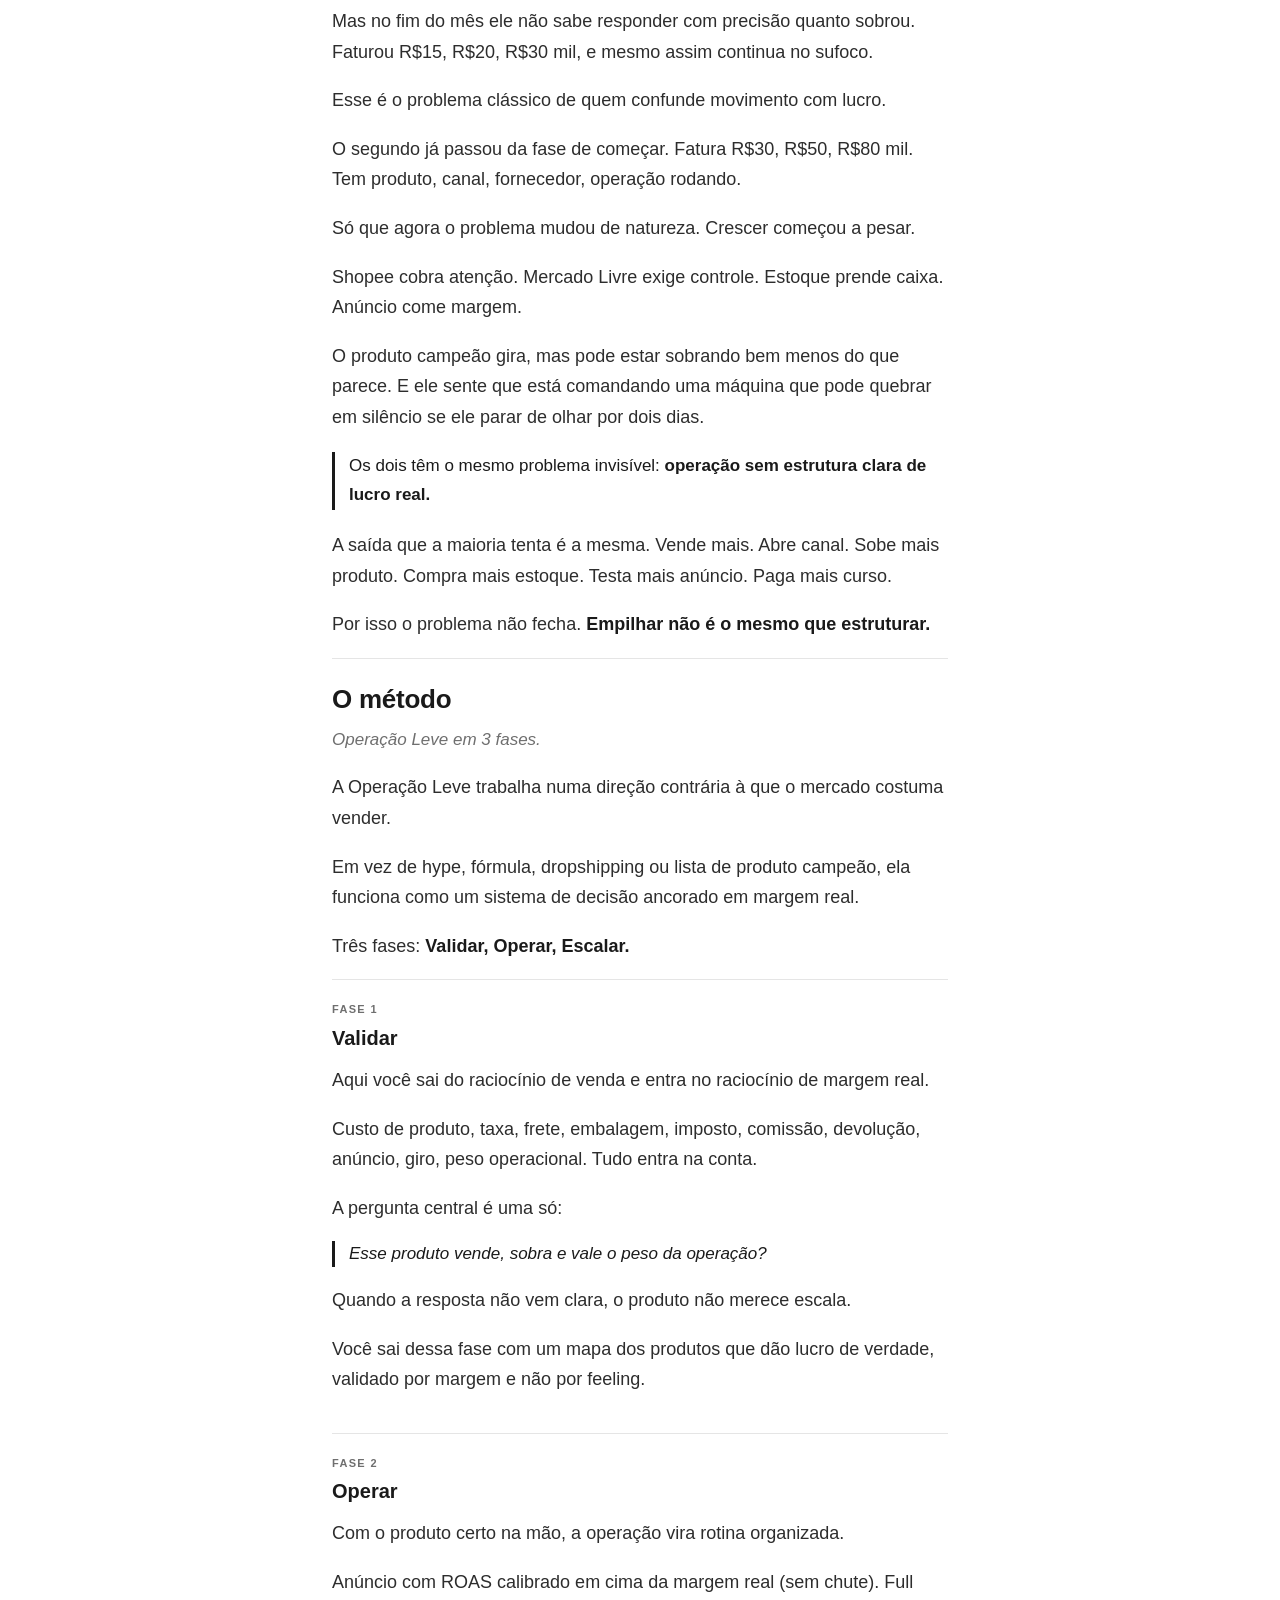
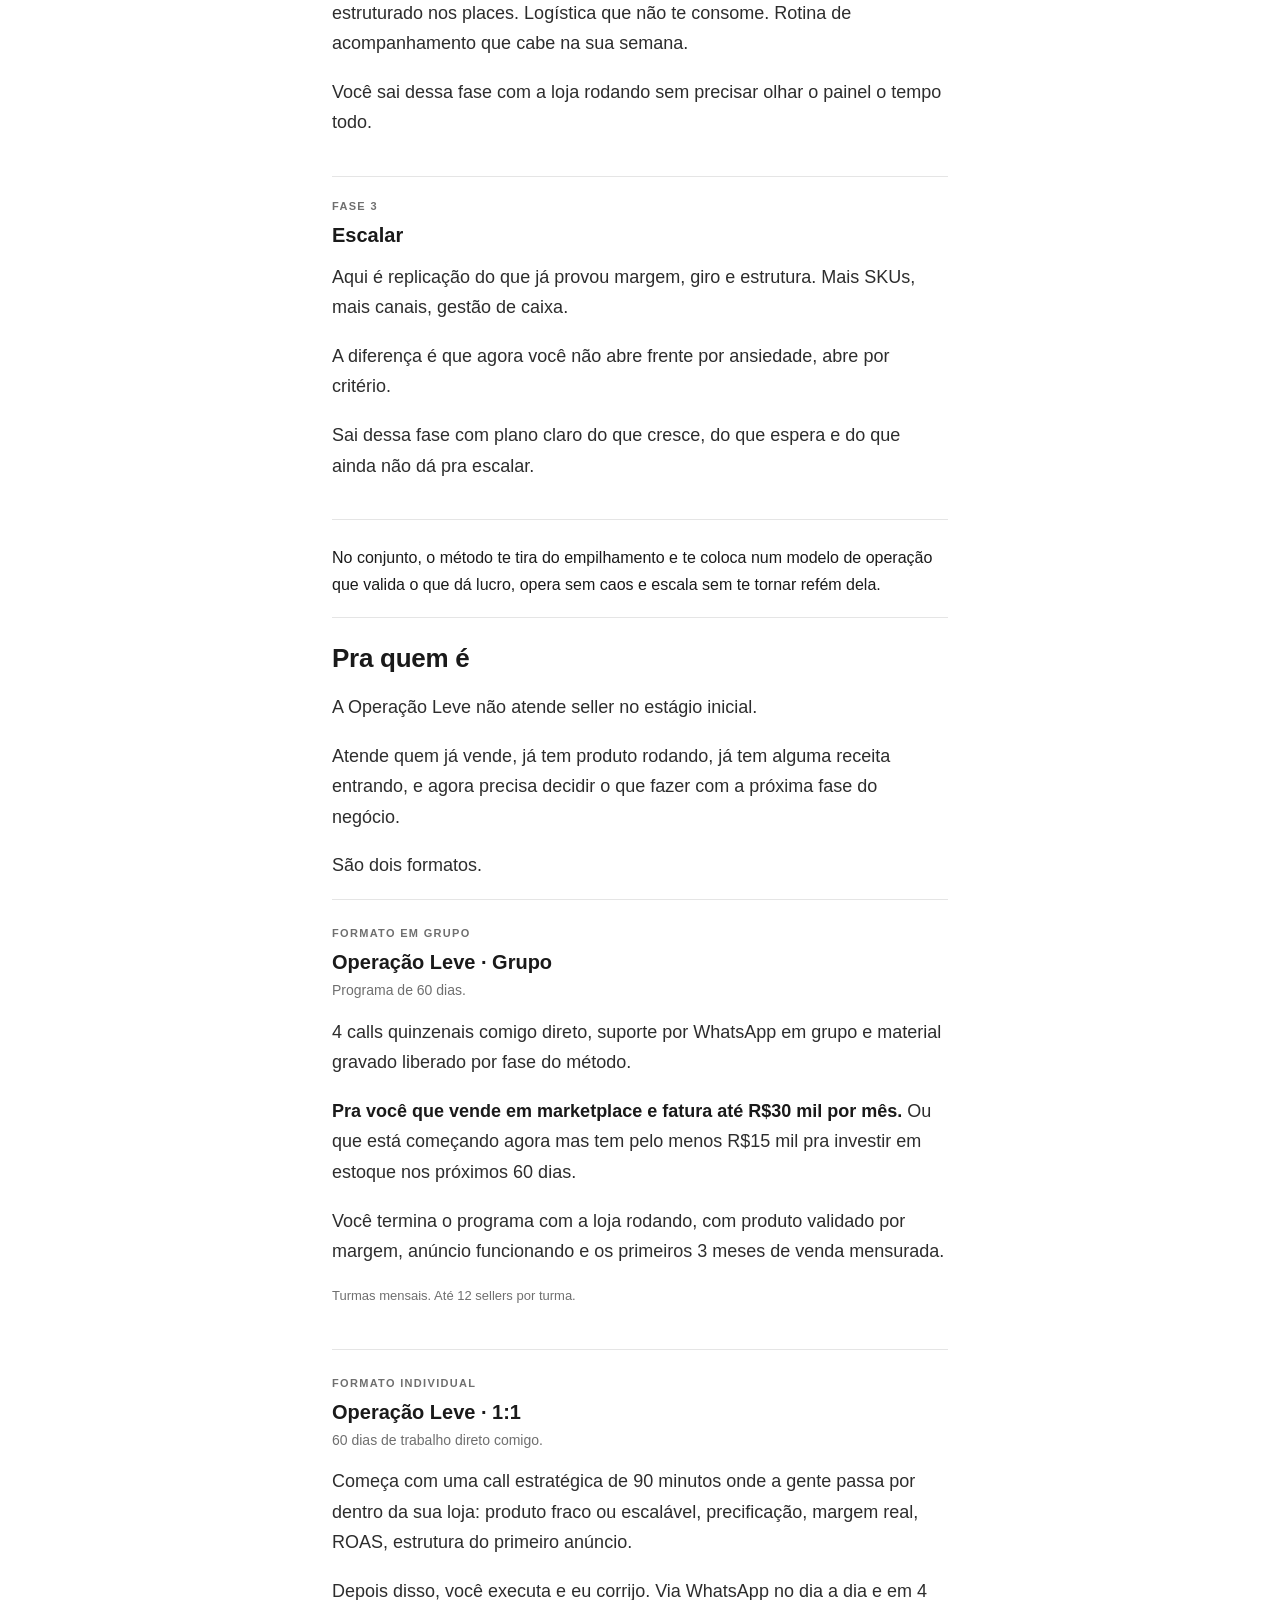
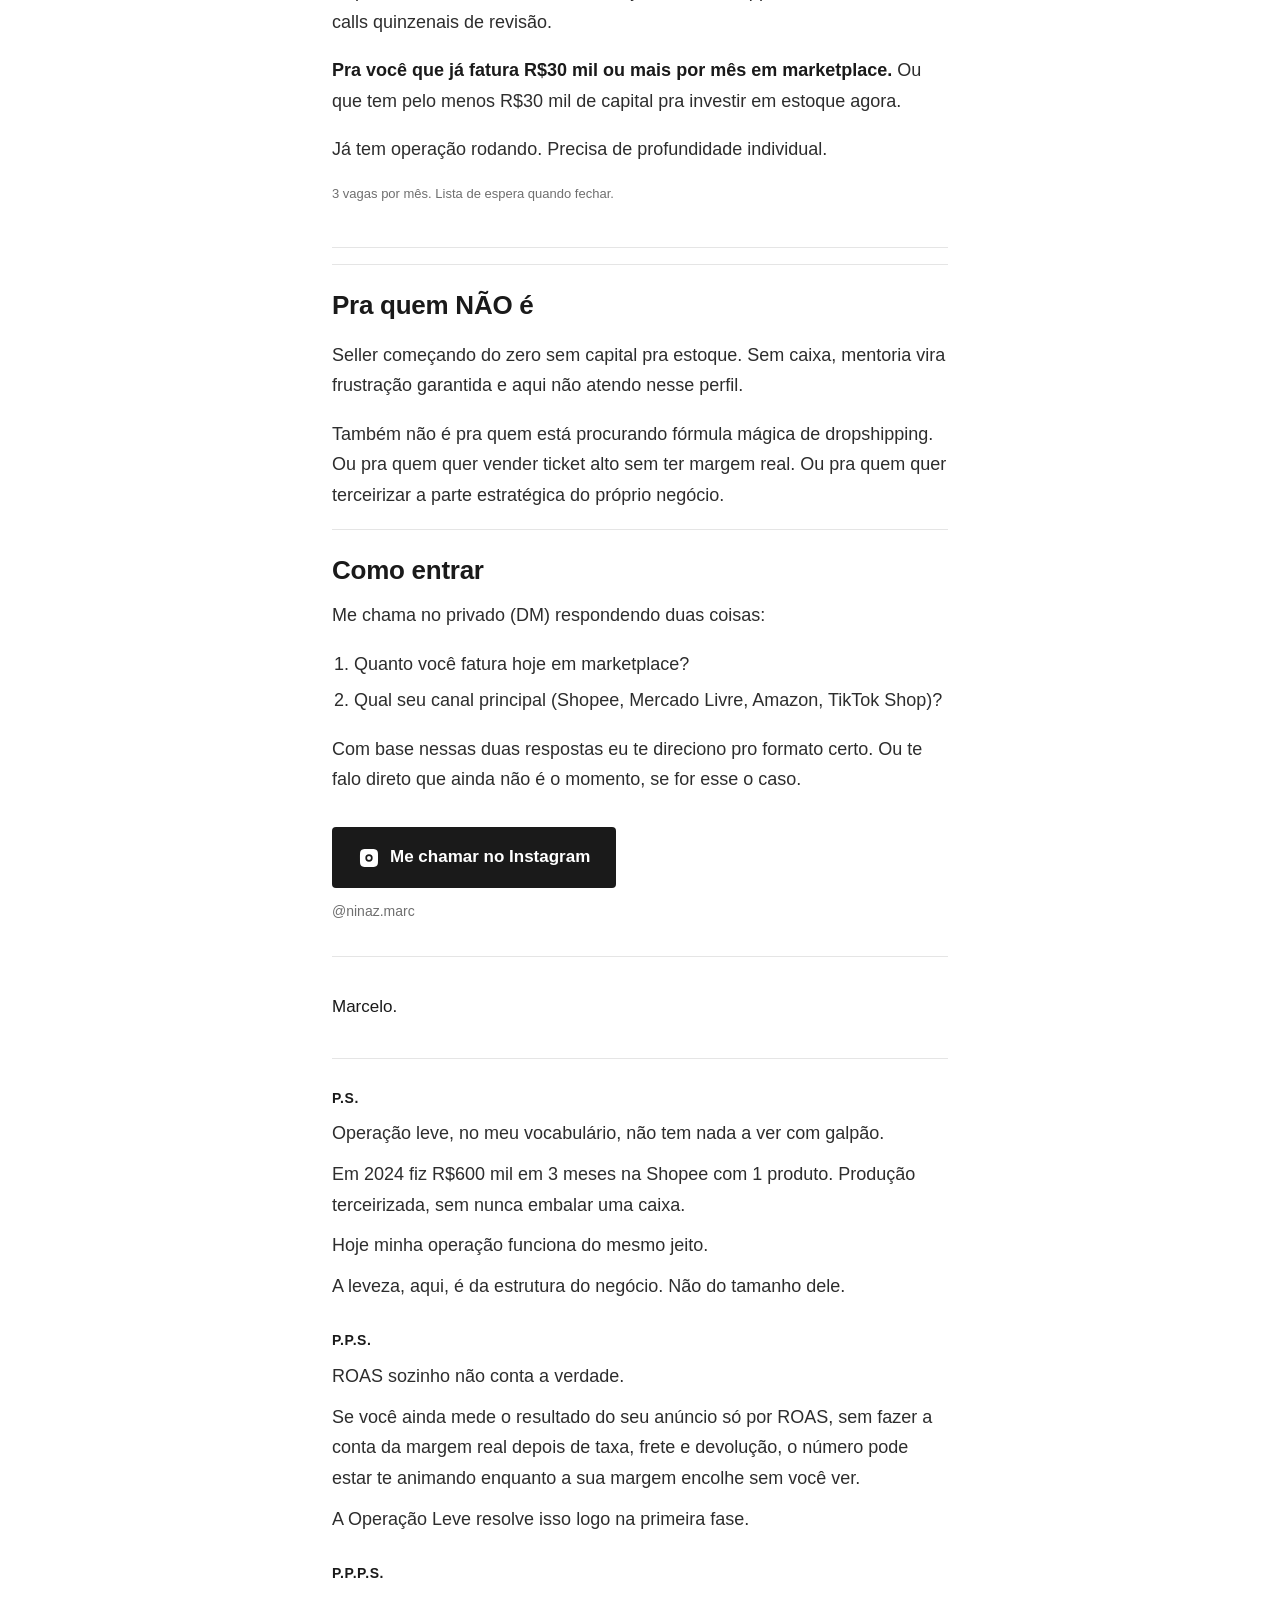
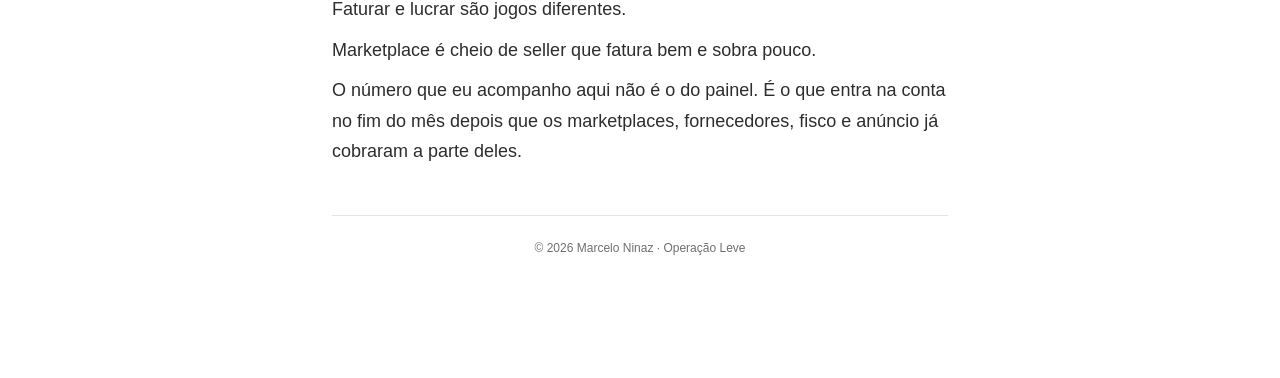
==== commit 7ca3dd5d: "feat: marca '◉ ΝΙΝΔZ' no topo da carta (sync Obsidian) Co-Authored-By: Claude Opus 4.7 (1M context) " ====
--- a/index.html
+++ b/index.html
@@ -21,6 +21,7 @@
   <main class="letter">
 
     <header class="hero">
+      <p class="brand-mark">◉ ΝΙΝΔZ</p>
       <h1>Operação Leve</h1>
       <p class="lede">
         Pra você que vende em marketplace e ainda não tem clareza
--- a/styles.css
+++ b/styles.css
@@ -119,6 +119,26 @@
   text-transform: uppercase;
   color: var(--ink-muted);
   margin: 0 0 16px !important;
+}
+
+/* --- Brand mark (logo NINAZ) --- */
+
+.brand-mark {
+  font-size: 15px;
+  font-weight: 700;
+  letter-spacing: 0.22em;
+  color: var(--ink);
+  margin: 0 0 22px !important;
+  display: inline-block;
+}
+
+.brand-mark-footer {
+  display: block;
+  text-align: center;
+  margin: 0 0 12px !important;
+  font-size: 14px;
+  letter-spacing: 0.25em;
+  color: var(--ink-soft);
 }
 
 .hero h1 {
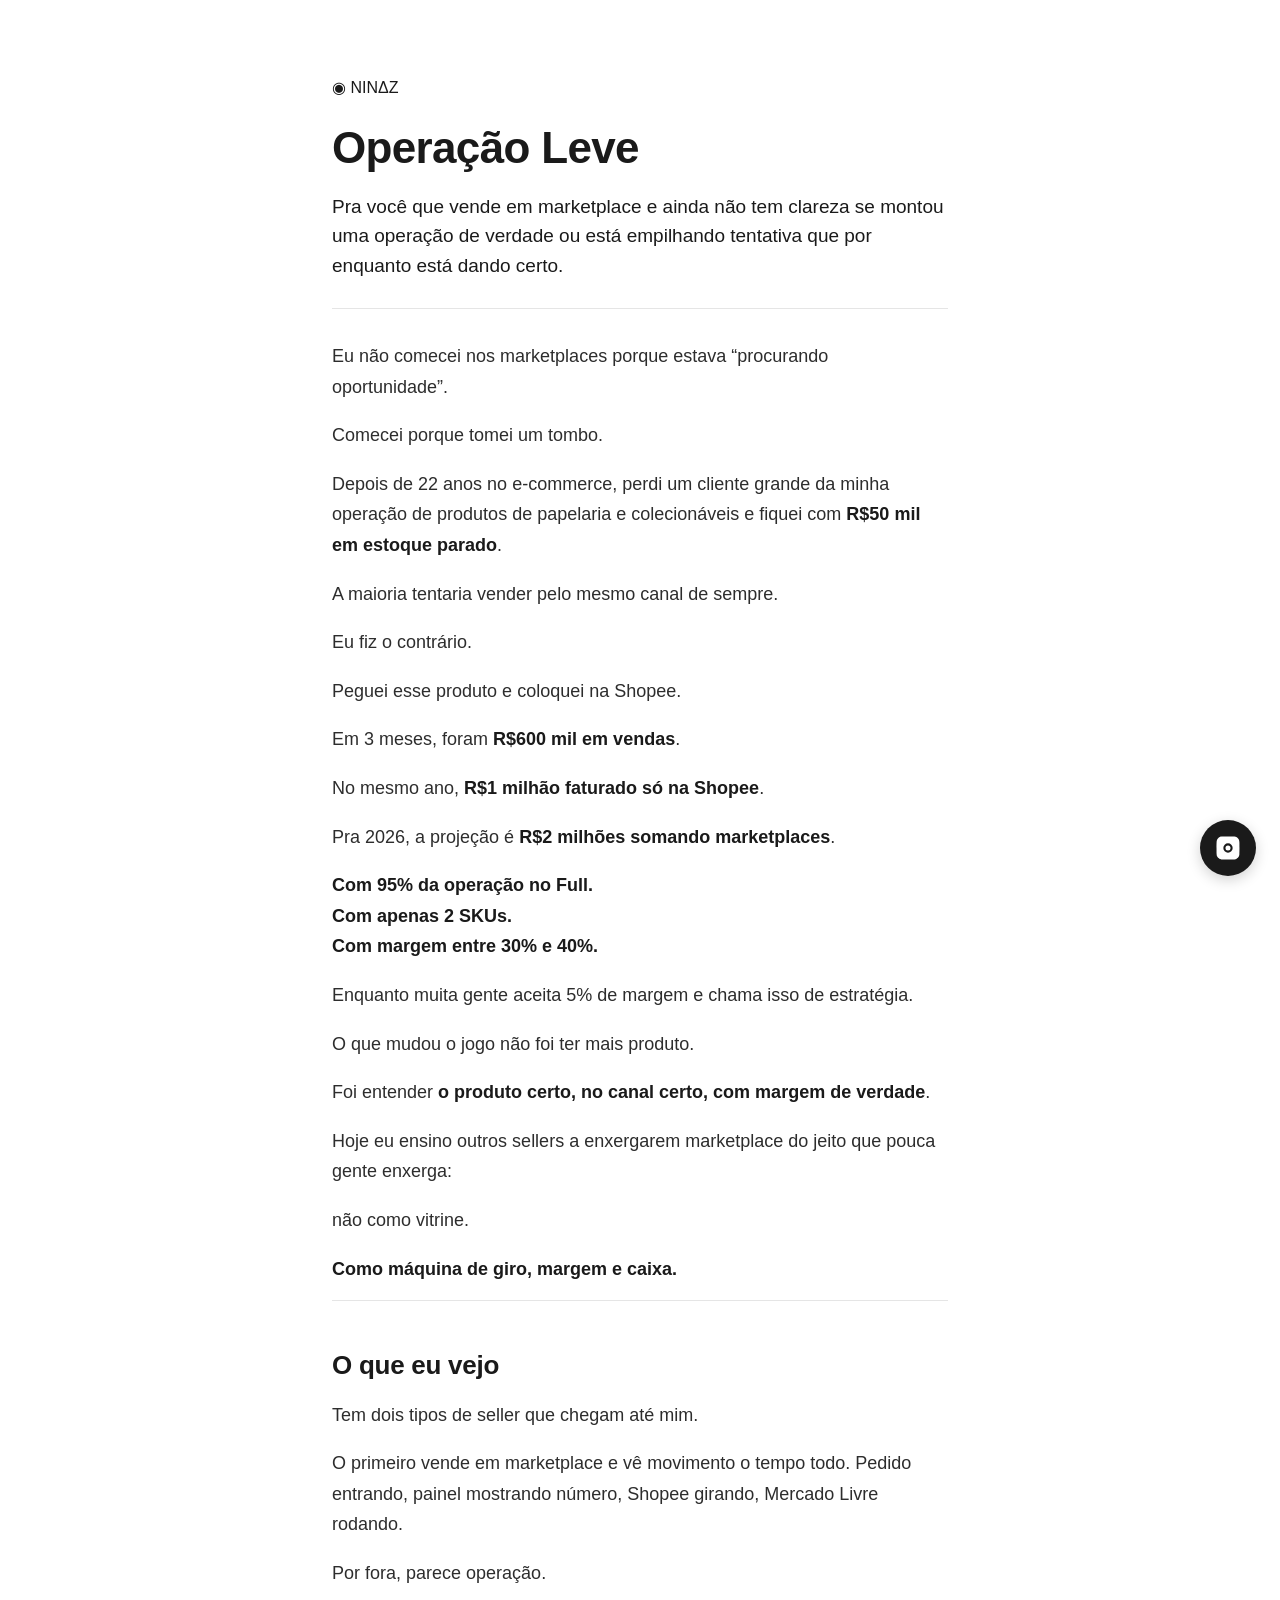
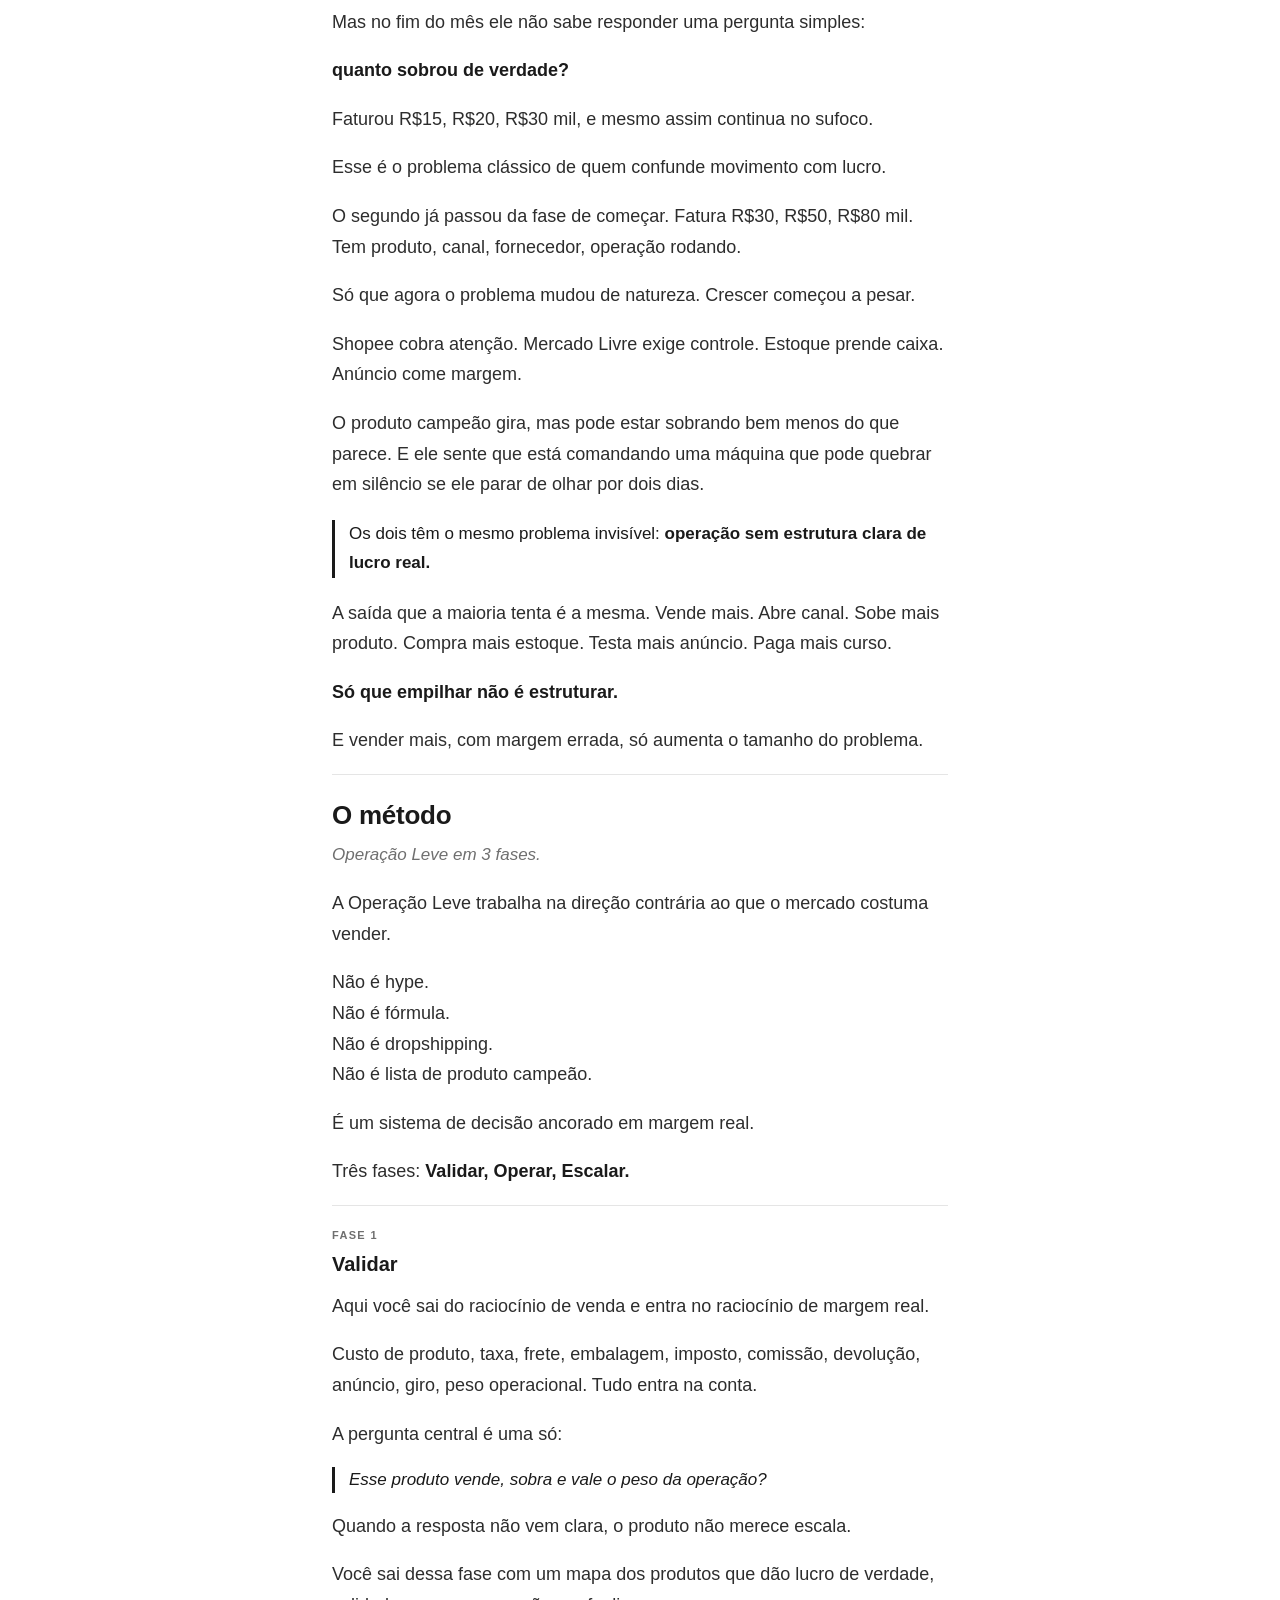
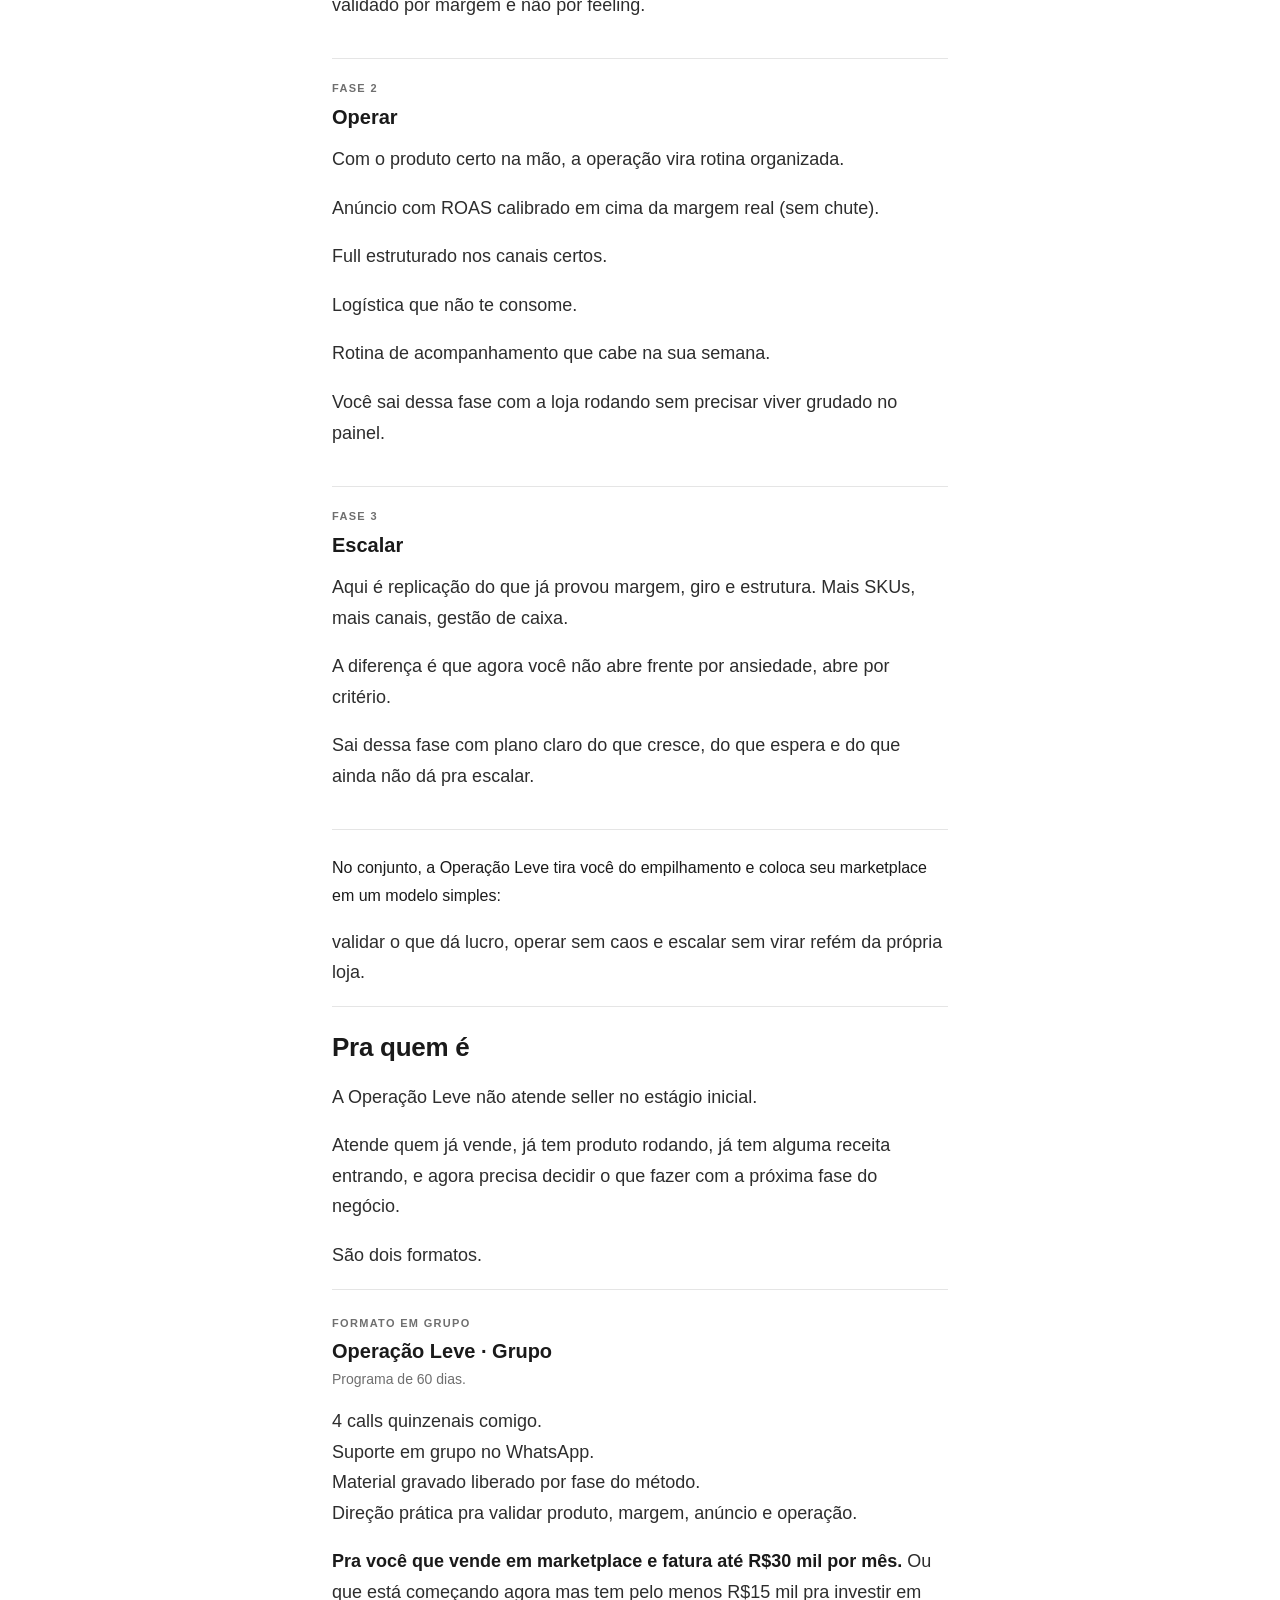
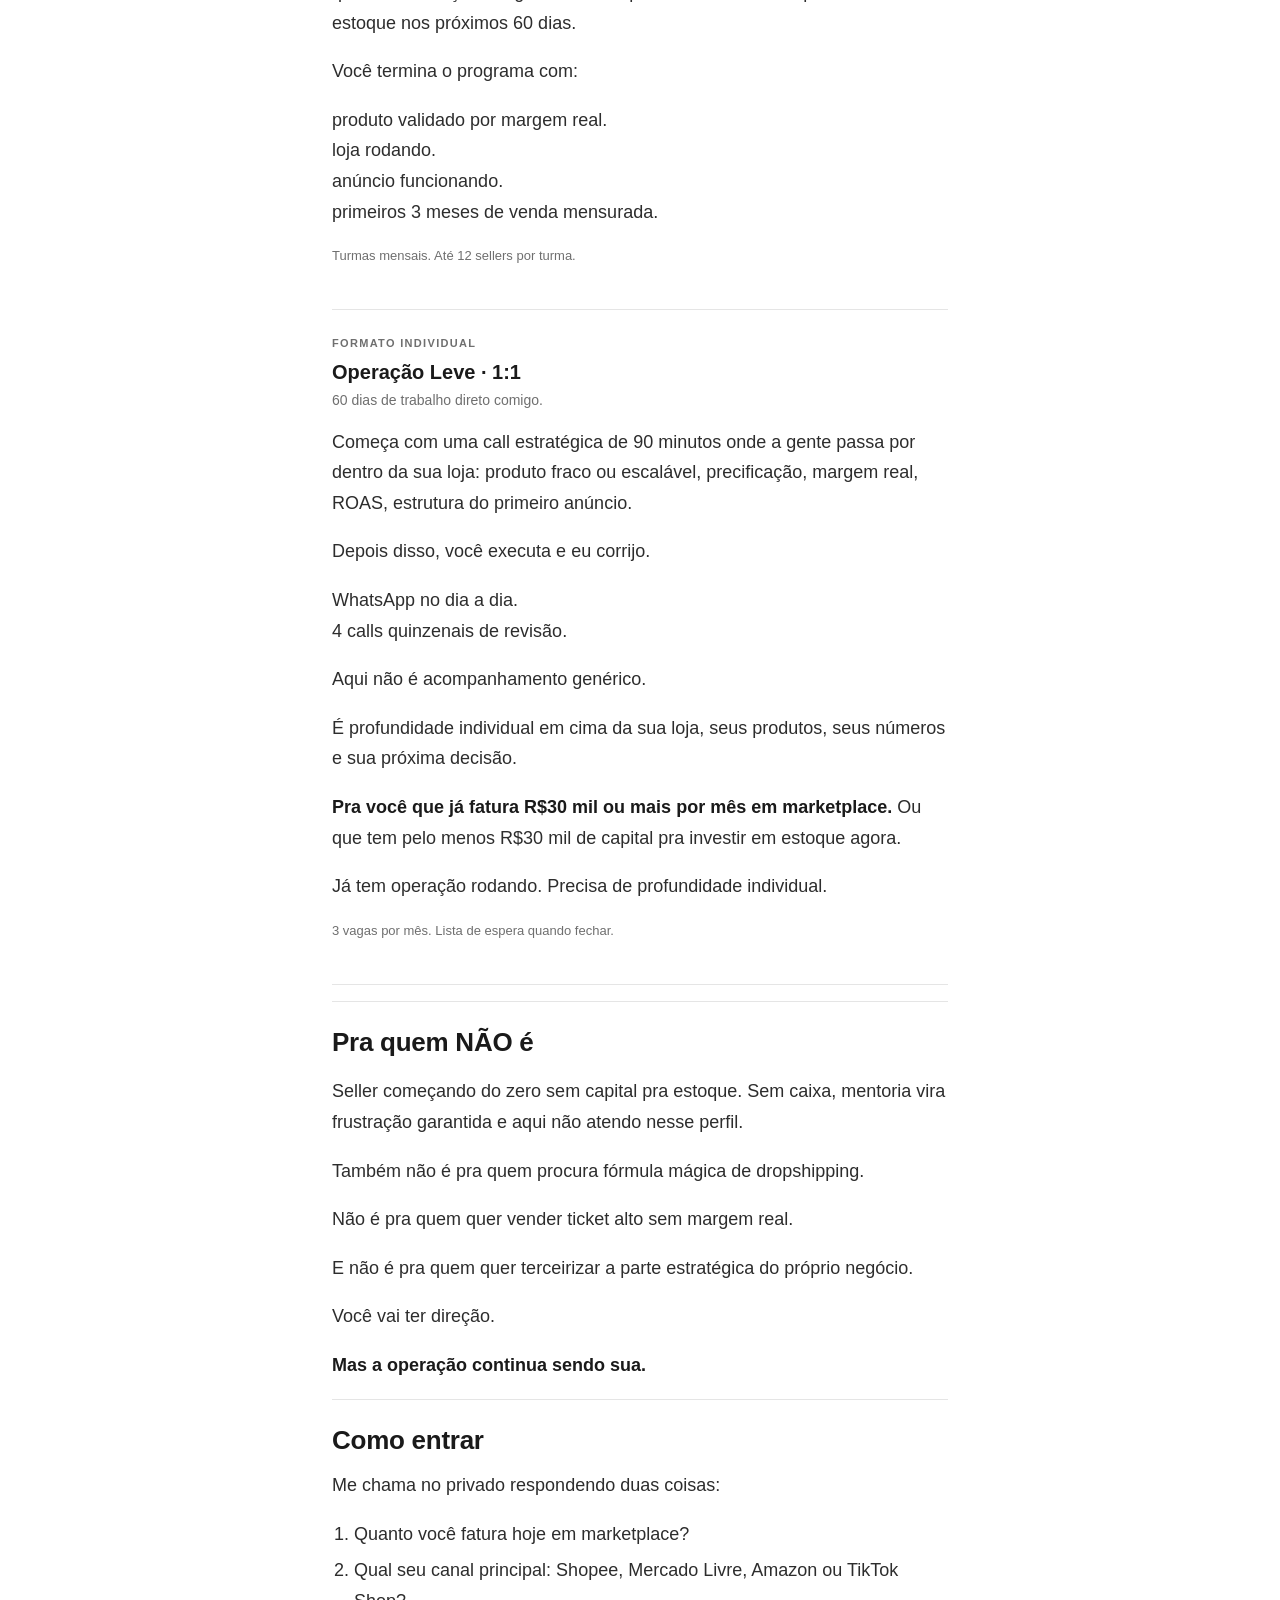
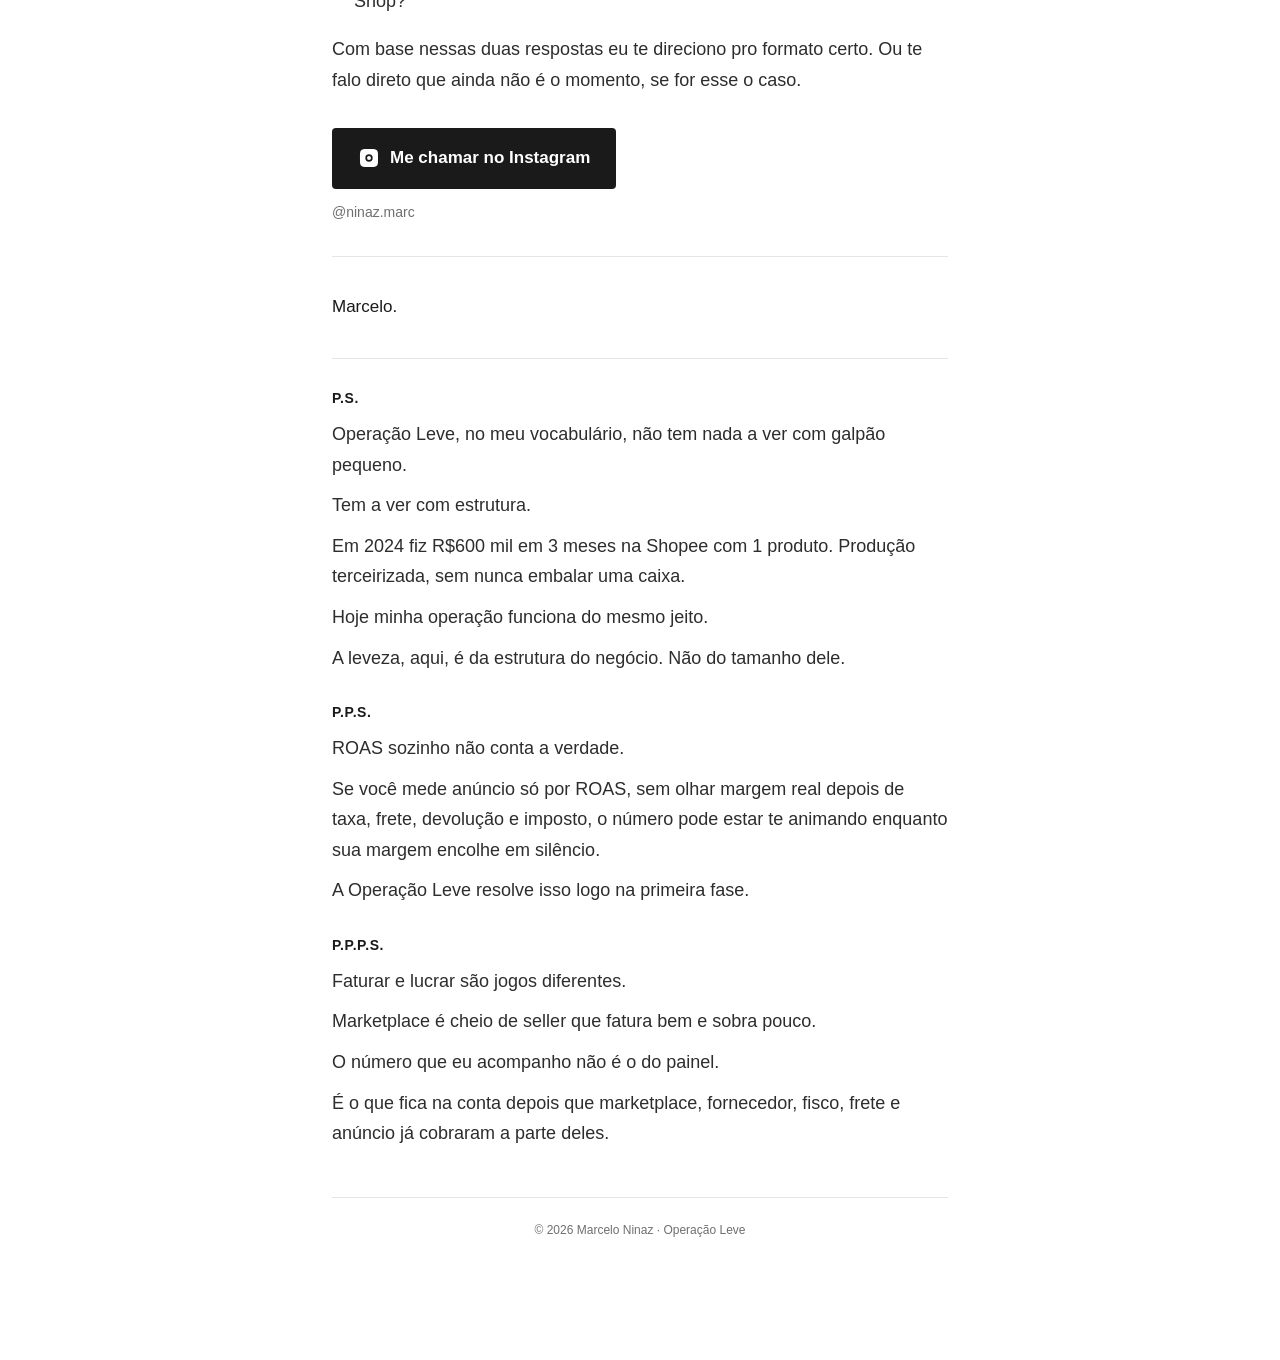
==== commit 1242c4a7: "copy: sync Obsidian — revisão completa (bio, vejo, método, formatos, NÃO é, P.S.) Co-Authored-By: Cl" ====
--- a/index.html
+++ b/index.html
@@ -41,7 +41,7 @@
 
       <p>Eu fiz o contrário.</p>
 
-      <p>Peguei 1 produto e coloquei na Shopee.</p>
+      <p>Peguei esse produto e coloquei na Shopee.</p>
 
       <p>Em 3 meses, foram <strong>R$600 mil em vendas</strong>.</p>
 
@@ -73,9 +73,13 @@
 
       <p>O primeiro vende em marketplace e vê movimento o tempo todo. Pedido entrando, painel mostrando número, Shopee girando, Mercado Livre rodando.</p>
 
-      <p>Por fora parece operação.</p>
-
-      <p>Mas no fim do mês ele não sabe responder com precisão quanto sobrou. Faturou R$15, R$20, R$30 mil, e mesmo assim continua no sufoco.</p>
+      <p>Por fora, parece operação.</p>
+
+      <p>Mas no fim do mês ele não sabe responder uma pergunta simples:</p>
+
+      <p><strong>quanto sobrou de verdade?</strong></p>
+
+      <p>Faturou R$15, R$20, R$30 mil, e mesmo assim continua no sufoco.</p>
 
       <p>Esse é o problema clássico de quem confunde movimento com lucro.</p>
 
@@ -94,16 +98,23 @@
 
       <p>A saída que a maioria tenta é a mesma. Vende mais. Abre canal. Sobe mais produto. Compra mais estoque. Testa mais anúncio. Paga mais curso.</p>
 
-      <p>Por isso o problema não fecha. <strong>Empilhar não é o mesmo que estruturar.</strong></p>
+      <p><strong>Só que empilhar não é estruturar.</strong></p>
+
+      <p>E vender mais, com margem errada, só aumenta o tamanho do problema.</p>
     </section>
 
     <section class="block">
       <h2>O método</h2>
       <p class="subtitle">Operação Leve em 3 fases.</p>
 
-      <p>A Operação Leve trabalha numa direção contrária à que o mercado costuma vender.</p>
-
-      <p>Em vez de hype, fórmula, dropshipping ou lista de produto campeão, ela funciona como um sistema de decisão ancorado em margem real.</p>
+      <p>A Operação Leve trabalha na direção contrária ao que o mercado costuma vender.</p>
+
+      <p>Não é hype.<br />
+        Não é fórmula.<br />
+        Não é dropshipping.<br />
+        Não é lista de produto campeão.</p>
+
+      <p>É um sistema de decisão ancorado em margem real.</p>
 
       <p>Três fases: <strong>Validar, Operar, Escalar.</strong></p>
 
@@ -130,9 +141,15 @@
 
         <p>Com o produto certo na mão, a operação vira rotina organizada.</p>
 
-        <p>Anúncio com ROAS calibrado em cima da margem real (sem chute). Full estruturado nos places. Logística que não te consome. Rotina de acompanhamento que cabe na sua semana.</p>
-
-        <p>Você sai dessa fase com a loja rodando sem precisar olhar o painel o tempo todo.</p>
+        <p>Anúncio com ROAS calibrado em cima da margem real (sem chute).</p>
+
+        <p>Full estruturado nos canais certos.</p>
+
+        <p>Logística que não te consome.</p>
+
+        <p>Rotina de acompanhamento que cabe na sua semana.</p>
+
+        <p>Você sai dessa fase com a loja rodando sem precisar viver grudado no painel.</p>
       </article>
 
       <article class="phase">
@@ -147,8 +164,9 @@
       </article>
 
       <p class="closer">
-        No conjunto, o método te tira do empilhamento e te coloca num modelo de operação que valida o que dá lucro, opera sem caos e escala sem te tornar refém dela.
+        No conjunto, a Operação Leve tira você do empilhamento e coloca seu marketplace em um modelo simples:
       </p>
+      <p>validar o que dá lucro, operar sem caos e escalar sem virar refém da própria loja.</p>
     </section>
 
     <section class="block">
@@ -166,11 +184,19 @@
           <h3>Operação Leve · Grupo</h3>
           <p class="duration">Programa de 60 dias.</p>
 
-          <p>4 calls quinzenais comigo direto, suporte por WhatsApp em grupo e material gravado liberado por fase do método.</p>
+          <p>4 calls quinzenais comigo.<br />
+            Suporte em grupo no WhatsApp.<br />
+            Material gravado liberado por fase do método.<br />
+            Direção prática pra validar produto, margem, anúncio e operação.</p>
 
           <p><strong>Pra você que vende em marketplace e fatura até R$30 mil por mês.</strong> Ou que está começando agora mas tem pelo menos R$15 mil pra investir em estoque nos próximos 60 dias.</p>
 
-          <p>Você termina o programa com a loja rodando, com produto validado por margem, anúncio funcionando e os primeiros 3 meses de venda mensurada.</p>
+          <p>Você termina o programa com:</p>
+
+          <p>produto validado por margem real.<br />
+            loja rodando.<br />
+            anúncio funcionando.<br />
+            primeiros 3 meses de venda mensurada.</p>
 
           <p class="meta">Turmas mensais. Até 12 sellers por turma.</p>
         </article>
@@ -182,7 +208,14 @@
 
           <p>Começa com uma call estratégica de 90 minutos onde a gente passa por dentro da sua loja: produto fraco ou escalável, precificação, margem real, ROAS, estrutura do primeiro anúncio.</p>
 
-          <p>Depois disso, você executa e eu corrijo. Via WhatsApp no dia a dia e em 4 calls quinzenais de revisão.</p>
+          <p>Depois disso, você executa e eu corrijo.</p>
+
+          <p>WhatsApp no dia a dia.<br />
+            4 calls quinzenais de revisão.</p>
+
+          <p>Aqui não é acompanhamento genérico.</p>
+
+          <p>É profundidade individual em cima da sua loja, seus produtos, seus números e sua próxima decisão.</p>
 
           <p><strong>Pra você que já fatura R$30 mil ou mais por mês em marketplace.</strong> Ou que tem pelo menos R$30 mil de capital pra investir em estoque agora.</p>
 
@@ -198,17 +231,25 @@
 
       <p>Seller começando do zero sem capital pra estoque. Sem caixa, mentoria vira frustração garantida e aqui não atendo nesse perfil.</p>
 
-      <p>Também não é pra quem está procurando fórmula mágica de dropshipping. Ou pra quem quer vender ticket alto sem ter margem real. Ou pra quem quer terceirizar a parte estratégica do próprio negócio.</p>
+      <p>Também não é pra quem procura fórmula mágica de dropshipping.</p>
+
+      <p>Não é pra quem quer vender ticket alto sem margem real.</p>
+
+      <p>E não é pra quem quer terceirizar a parte estratégica do próprio negócio.</p>
+
+      <p>Você vai ter direção.</p>
+
+      <p><strong>Mas a operação continua sendo sua.</strong></p>
     </section>
 
     <section class="block cta">
       <h2>Como entrar</h2>
 
-      <p>Me chama no privado (DM) respondendo duas coisas:</p>
+      <p>Me chama no privado respondendo duas coisas:</p>
 
       <ol>
         <li>Quanto você fatura hoje em marketplace?</li>
-        <li>Qual seu canal principal (Shopee, Mercado Livre, Amazon, TikTok Shop)?</li>
+        <li>Qual seu canal principal: Shopee, Mercado Livre, Amazon ou TikTok Shop?</li>
       </ol>
 
       <p>Com base nessas duas respostas eu te direciono pro formato certo. Ou te falo direto que ainda não é o momento, se for esse o caso.</p>
@@ -230,7 +271,8 @@
     <section class="postscripts">
       <article class="ps">
         <p class="ps-label">P.S.</p>
-        <p>Operação leve, no meu vocabulário, não tem nada a ver com galpão.</p>
+        <p>Operação Leve, no meu vocabulário, não tem nada a ver com galpão pequeno.</p>
+        <p>Tem a ver com estrutura.</p>
         <p>Em 2024 fiz R$600 mil em 3 meses na Shopee com 1 produto. Produção terceirizada, sem nunca embalar uma caixa.</p>
         <p>Hoje minha operação funciona do mesmo jeito.</p>
         <p>A leveza, aqui, é da estrutura do negócio. Não do tamanho dele.</p>
@@ -239,7 +281,7 @@
       <article class="ps">
         <p class="ps-label">P.P.S.</p>
         <p>ROAS sozinho não conta a verdade.</p>
-        <p>Se você ainda mede o resultado do seu anúncio só por ROAS, sem fazer a conta da margem real depois de taxa, frete e devolução, o número pode estar te animando enquanto a sua margem encolhe sem você ver.</p>
+        <p>Se você mede anúncio só por ROAS, sem olhar margem real depois de taxa, frete, devolução e imposto, o número pode estar te animando enquanto sua margem encolhe em silêncio.</p>
         <p>A Operação Leve resolve isso logo na primeira fase.</p>
       </article>
 
@@ -247,7 +289,8 @@
         <p class="ps-label">P.P.P.S.</p>
         <p>Faturar e lucrar são jogos diferentes.</p>
         <p>Marketplace é cheio de seller que fatura bem e sobra pouco.</p>
-        <p>O número que eu acompanho aqui não é o do painel. É o que entra na conta no fim do mês depois que os marketplaces, fornecedores, fisco e anúncio já cobraram a parte deles.</p>
+        <p>O número que eu acompanho não é o do painel.</p>
+        <p>É o que fica na conta depois que marketplace, fornecedor, fisco, frete e anúncio já cobraram a parte deles.</p>
       </article>
     </section>
 
--- a/styles.css
+++ b/styles.css
@@ -124,21 +124,11 @@
 /* --- Brand mark (logo NINAZ) --- */
 
 .brand-mark {
-  font-size: 15px;
-  font-weight: 700;
-  letter-spacing: 0.22em;
+  font-size: 16px;
+  font-weight: 400;
   color: var(--ink);
   margin: 0 0 22px !important;
   display: inline-block;
-}
-
-.brand-mark-footer {
-  display: block;
-  text-align: center;
-  margin: 0 0 12px !important;
-  font-size: 14px;
-  letter-spacing: 0.25em;
-  color: var(--ink-soft);
 }
 
 .hero h1 {
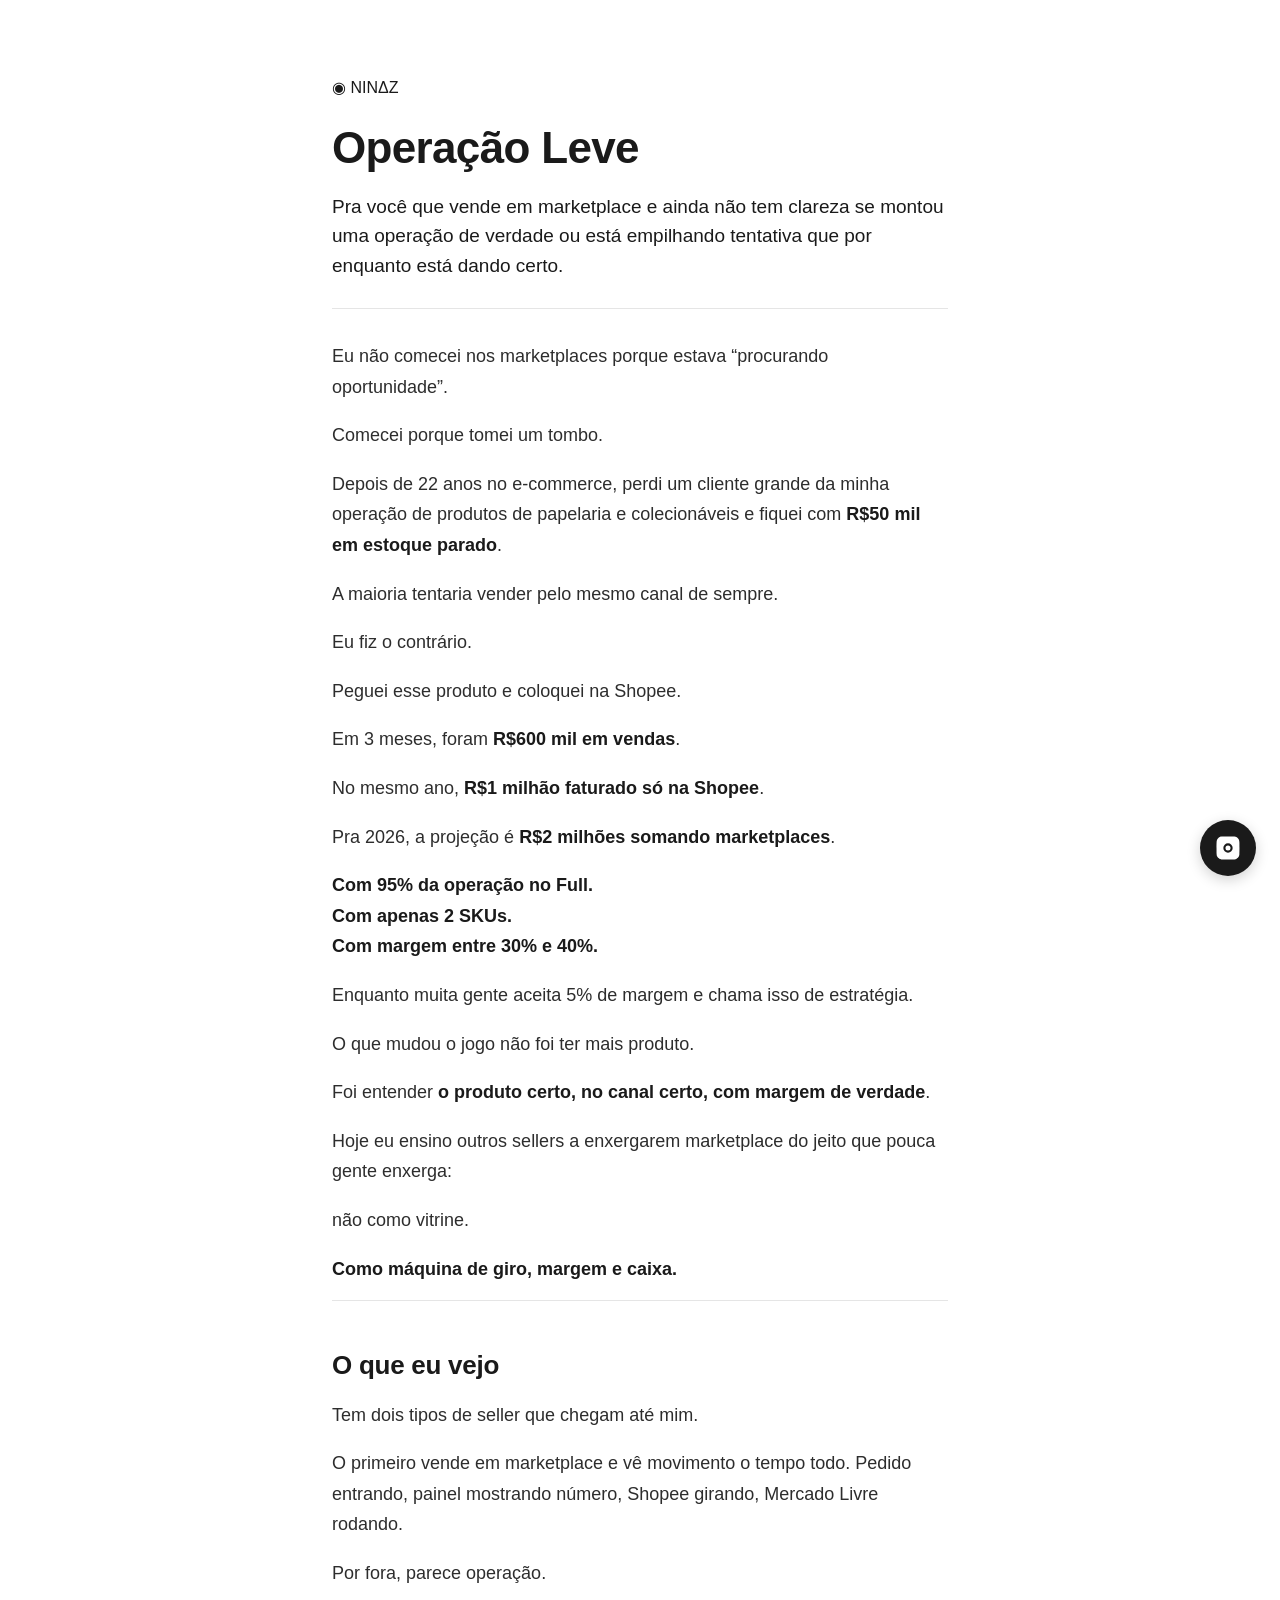
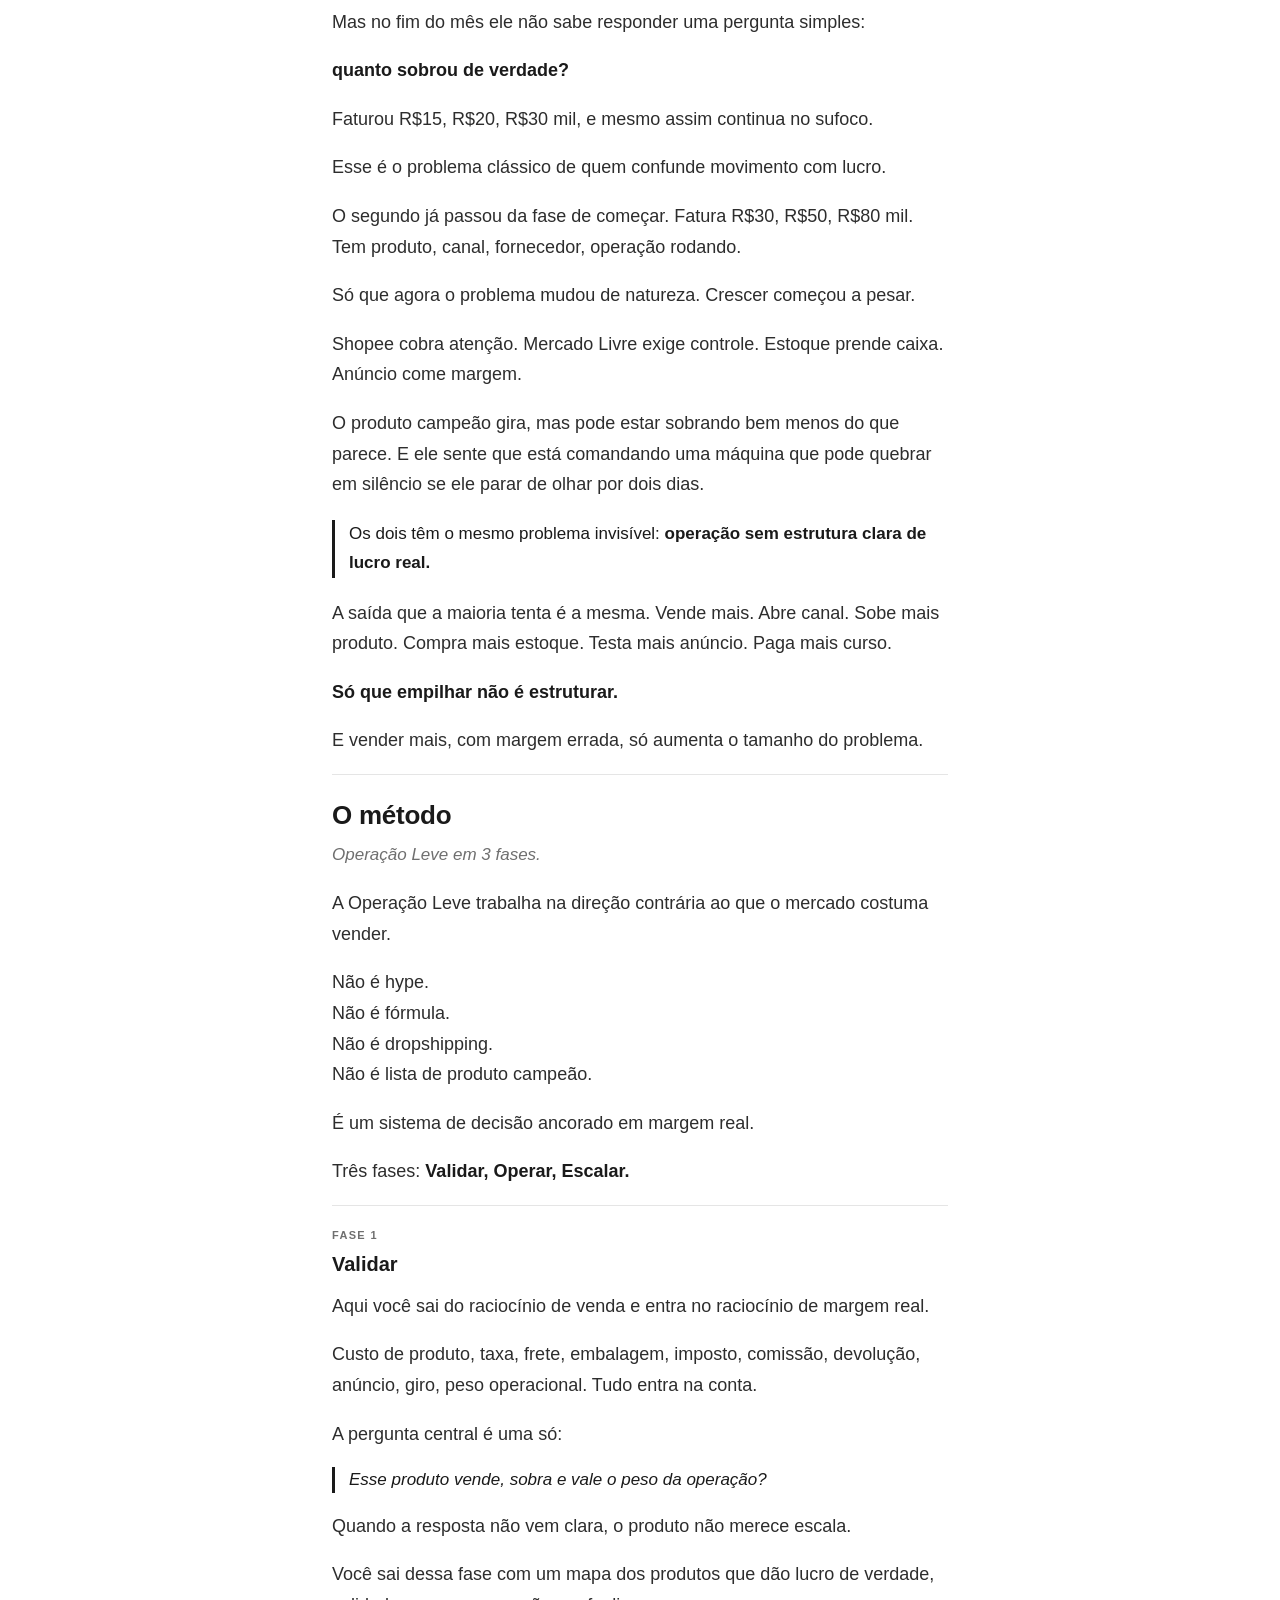
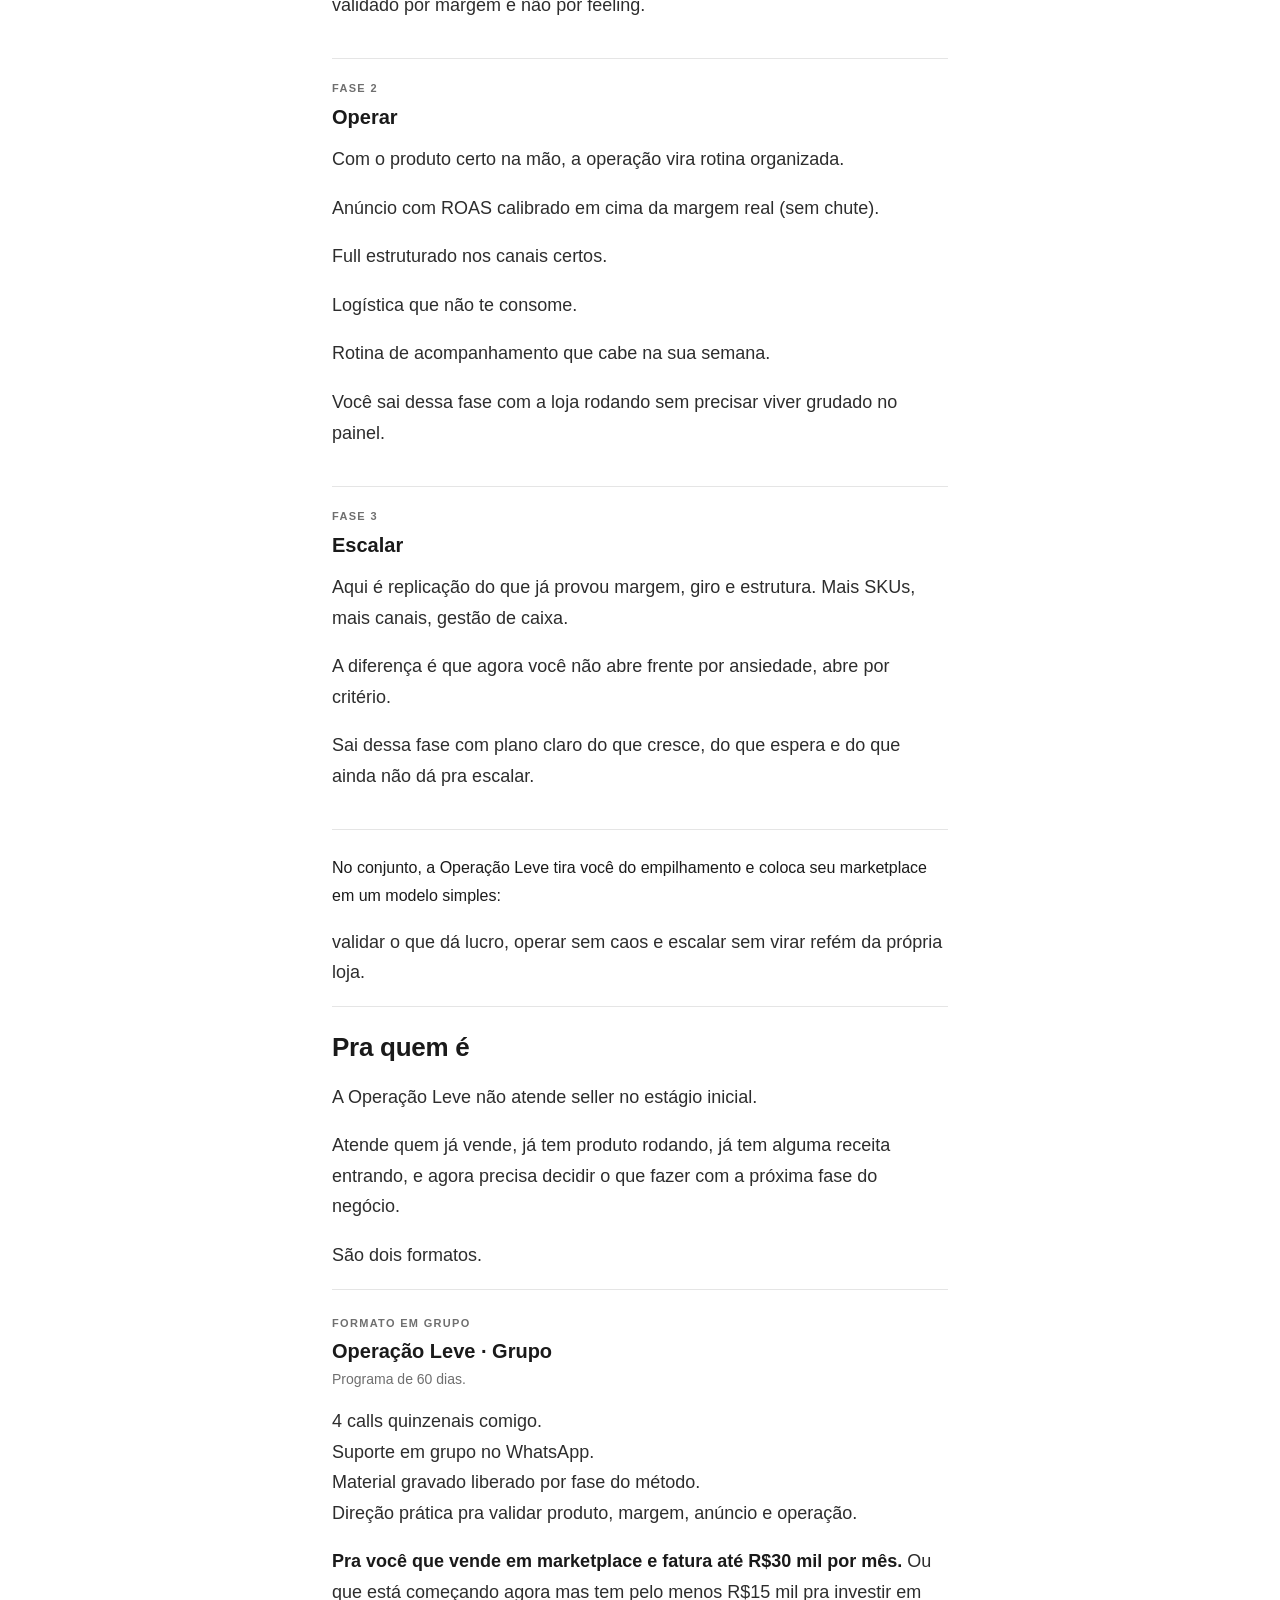
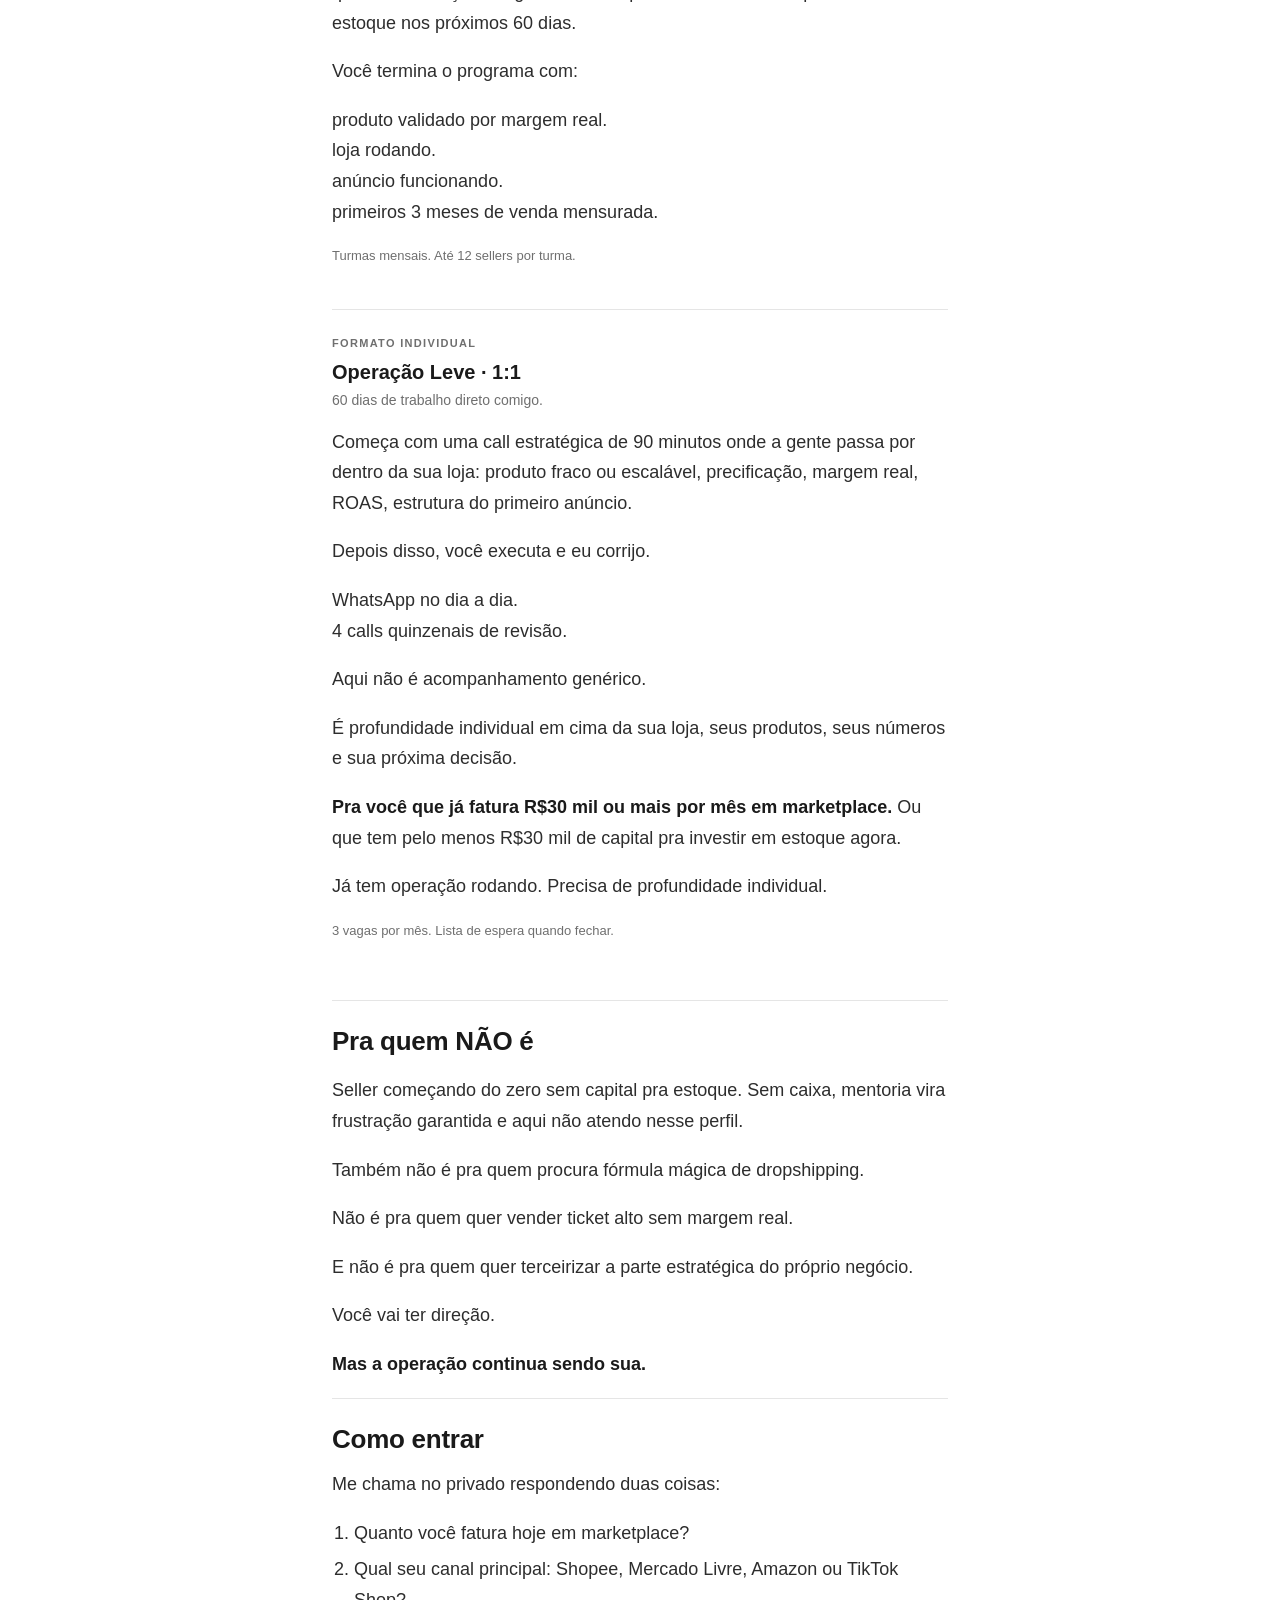
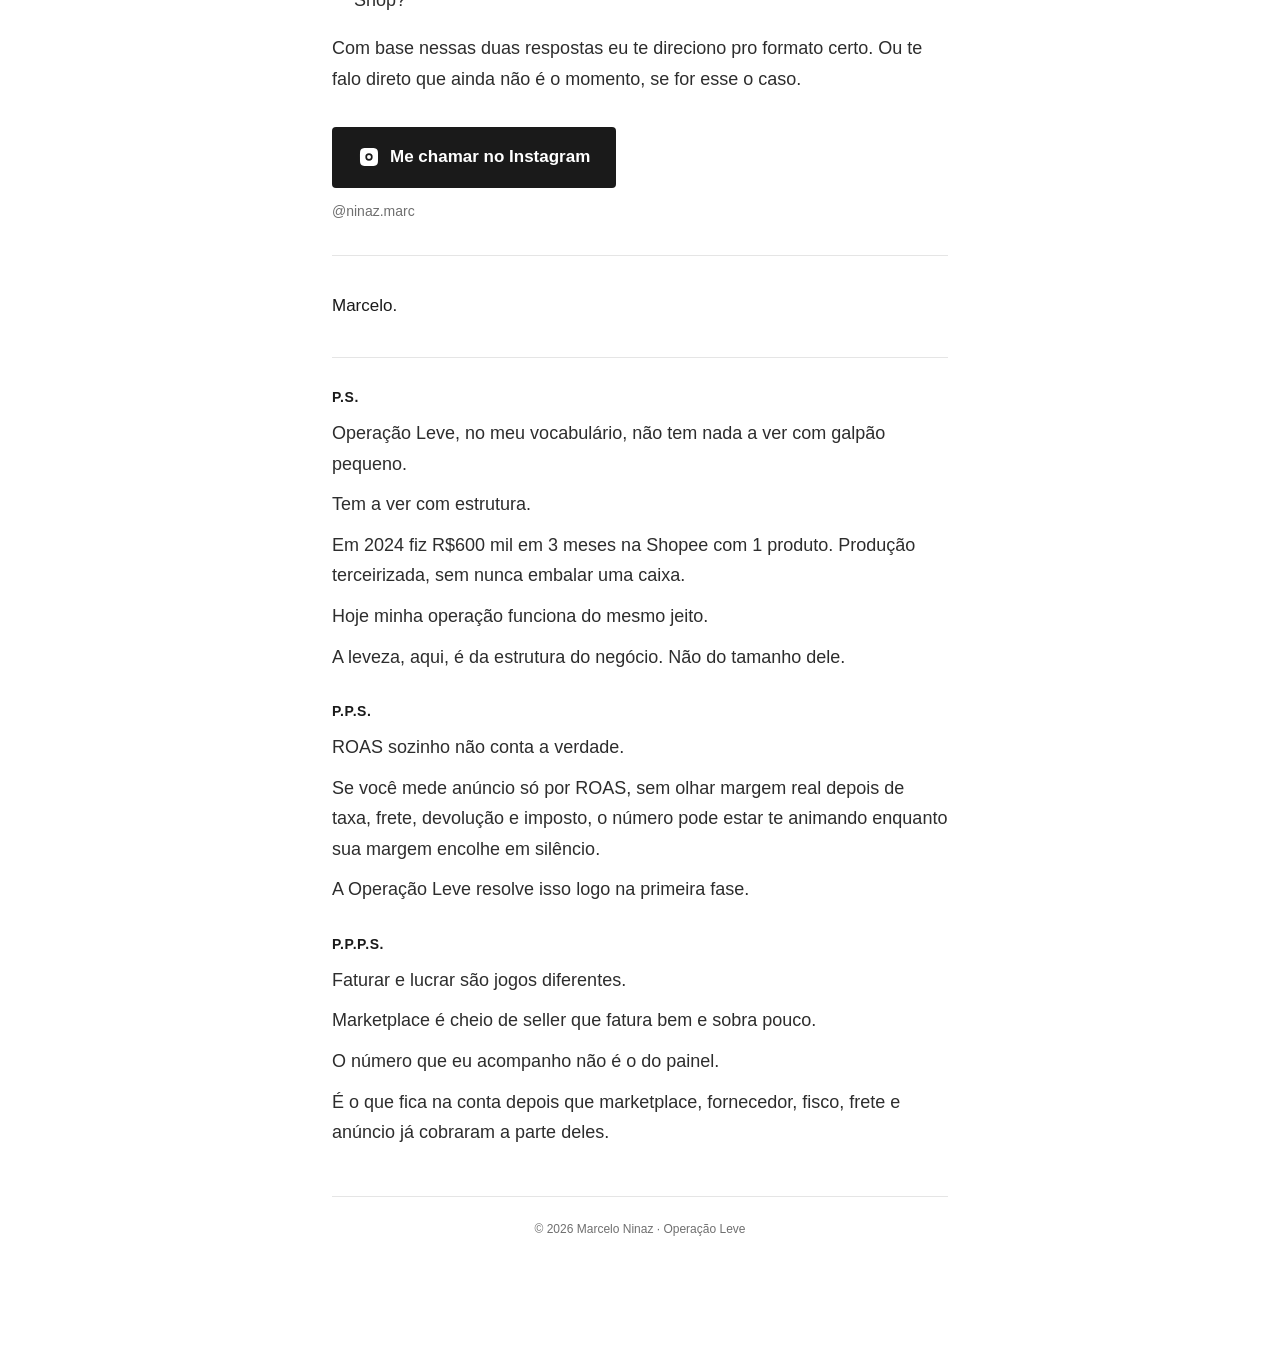
==== commit 957b897f: "feat: CTA aciona ManyChat via DM pré-preenchido com 'MENTORIA' Link do CTA principal e do botão flut" ====
--- a/index.html
+++ b/index.html
@@ -254,7 +254,7 @@
 
       <p>Com base nessas duas respostas eu te direciono pro formato certo. Ou te falo direto que ainda não é o momento, se for esse o caso.</p>
 
-      <a class="cta-button" href="https://www.instagram.com/ninaz.marc/" id="instagram-cta" target="_blank" rel="noopener">
+      <a class="cta-button" href="https://ig.me/m/ninaz.marc?text=MENTORIA" id="instagram-cta" target="_blank" rel="noopener">
         <svg viewBox="0 0 24 24" width="22" height="22" fill="currentColor" aria-hidden="true">
           <path d="M12 2.16c3.2 0 3.58.01 4.85.07 1.17.05 1.8.25 2.23.41.56.22.96.48 1.38.9.42.42.68.82.9 1.38.16.42.36 1.06.41 2.23.06 1.27.07 1.65.07 4.85s-.01 3.58-.07 4.85c-.05 1.17-.25 1.8-.41 2.23a3.71 3.71 0 0 1-.9 1.38 3.71 3.71 0 0 1-1.38.9c-.42.16-1.06.36-2.23.41-1.27.06-1.65.07-4.85.07s-3.58-.01-4.85-.07c-1.17-.05-1.8-.25-2.23-.41a3.71 3.71 0 0 1-1.38-.9 3.71 3.71 0 0 1-.9-1.38c-.16-.42-.36-1.06-.41-2.23-.06-1.27-.07-1.65-.07-4.85s.01-3.58.07-4.85c.05-1.17.25-1.8.41-2.23.22-.56.48-.96.9-1.38.42-.42.82-.68 1.38-.9.42-.16 1.06-.36 2.23-.41C8.42 2.17 8.8 2.16 12 2.16zm0 5.84a4 4 0 1 0 0 8 4 4 0 0 0 0-8zm5.2-.6a.93.93 0 1 1 0 1.86.93.93 0 0 1 0-1.86zM12 9.84a2.16 2.16 0 1 1 0 4.32 2.16 2.16 0 0 1 0-4.32z"/>
         </svg>
@@ -300,7 +300,7 @@
 
   </main>
 
-  <a class="instagram-float" href="https://www.instagram.com/ninaz.marc/" target="_blank" rel="noopener" aria-label="Me chamar no Instagram">
+  <a class="instagram-float" href="https://ig.me/m/ninaz.marc?text=MENTORIA" target="_blank" rel="noopener" aria-label="Me chamar no Instagram">
     <svg viewBox="0 0 24 24" width="28" height="28" fill="currentColor" aria-hidden="true">
       <path d="M12 2.16c3.2 0 3.58.01 4.85.07 1.17.05 1.8.25 2.23.41.56.22.96.48 1.38.9.42.42.68.82.9 1.38.16.42.36 1.06.41 2.23.06 1.27.07 1.65.07 4.85s-.01 3.58-.07 4.85c-.05 1.17-.25 1.8-.41 2.23a3.71 3.71 0 0 1-.9 1.38 3.71 3.71 0 0 1-1.38.9c-.42.16-1.06.36-2.23.41-1.27.06-1.65.07-4.85.07s-3.58-.01-4.85-.07c-1.17-.05-1.8-.25-2.23-.41a3.71 3.71 0 0 1-1.38-.9 3.71 3.71 0 0 1-.9-1.38c-.16-.42-.36-1.06-.41-2.23-.06-1.27-.07-1.65-.07-4.85s.01-3.58.07-4.85c.05-1.17.25-1.8.41-2.23.22-.56.48-.96.9-1.38.42-.42.82-.68 1.38-.9.42-.16 1.06-.36 2.23-.41C8.42 2.17 8.8 2.16 12 2.16zm0 5.84a4 4 0 1 0 0 8 4 4 0 0 0 0-8zm5.2-.6a.93.93 0 1 1 0 1.86.93.93 0 0 1 0-1.86zM12 9.84a2.16 2.16 0 1 1 0 4.32 2.16 2.16 0 0 1 0-4.32z"/>
     </svg>
--- a/styles.css
+++ b/styles.css
@@ -239,9 +239,7 @@
   border-top: 1px solid var(--rule);
 }
 
-.format:last-of-type {
-  border-bottom: 1px solid var(--rule);
-}
+/* .format:last-of-type sem border-bottom — o .block + .block seguinte já desenha o divisor */
 
 .format-tag {
   font-size: 11px;
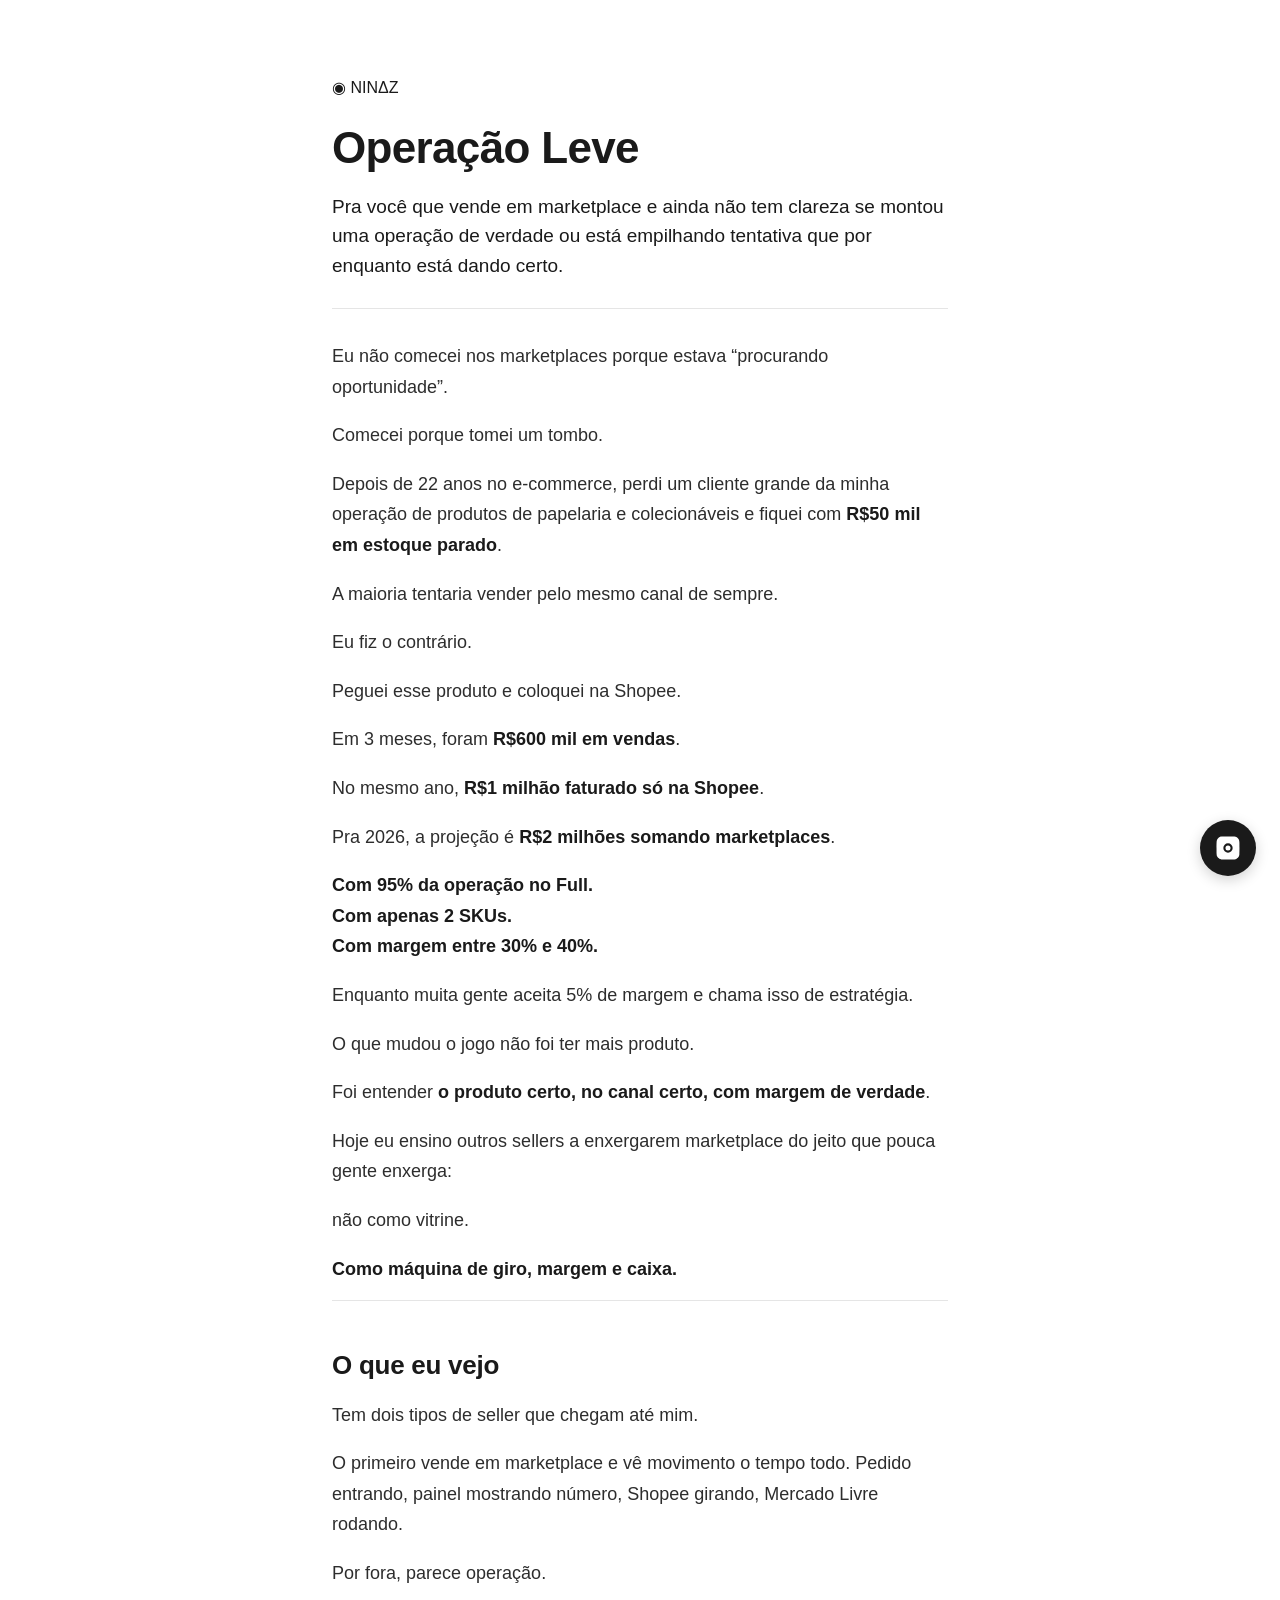
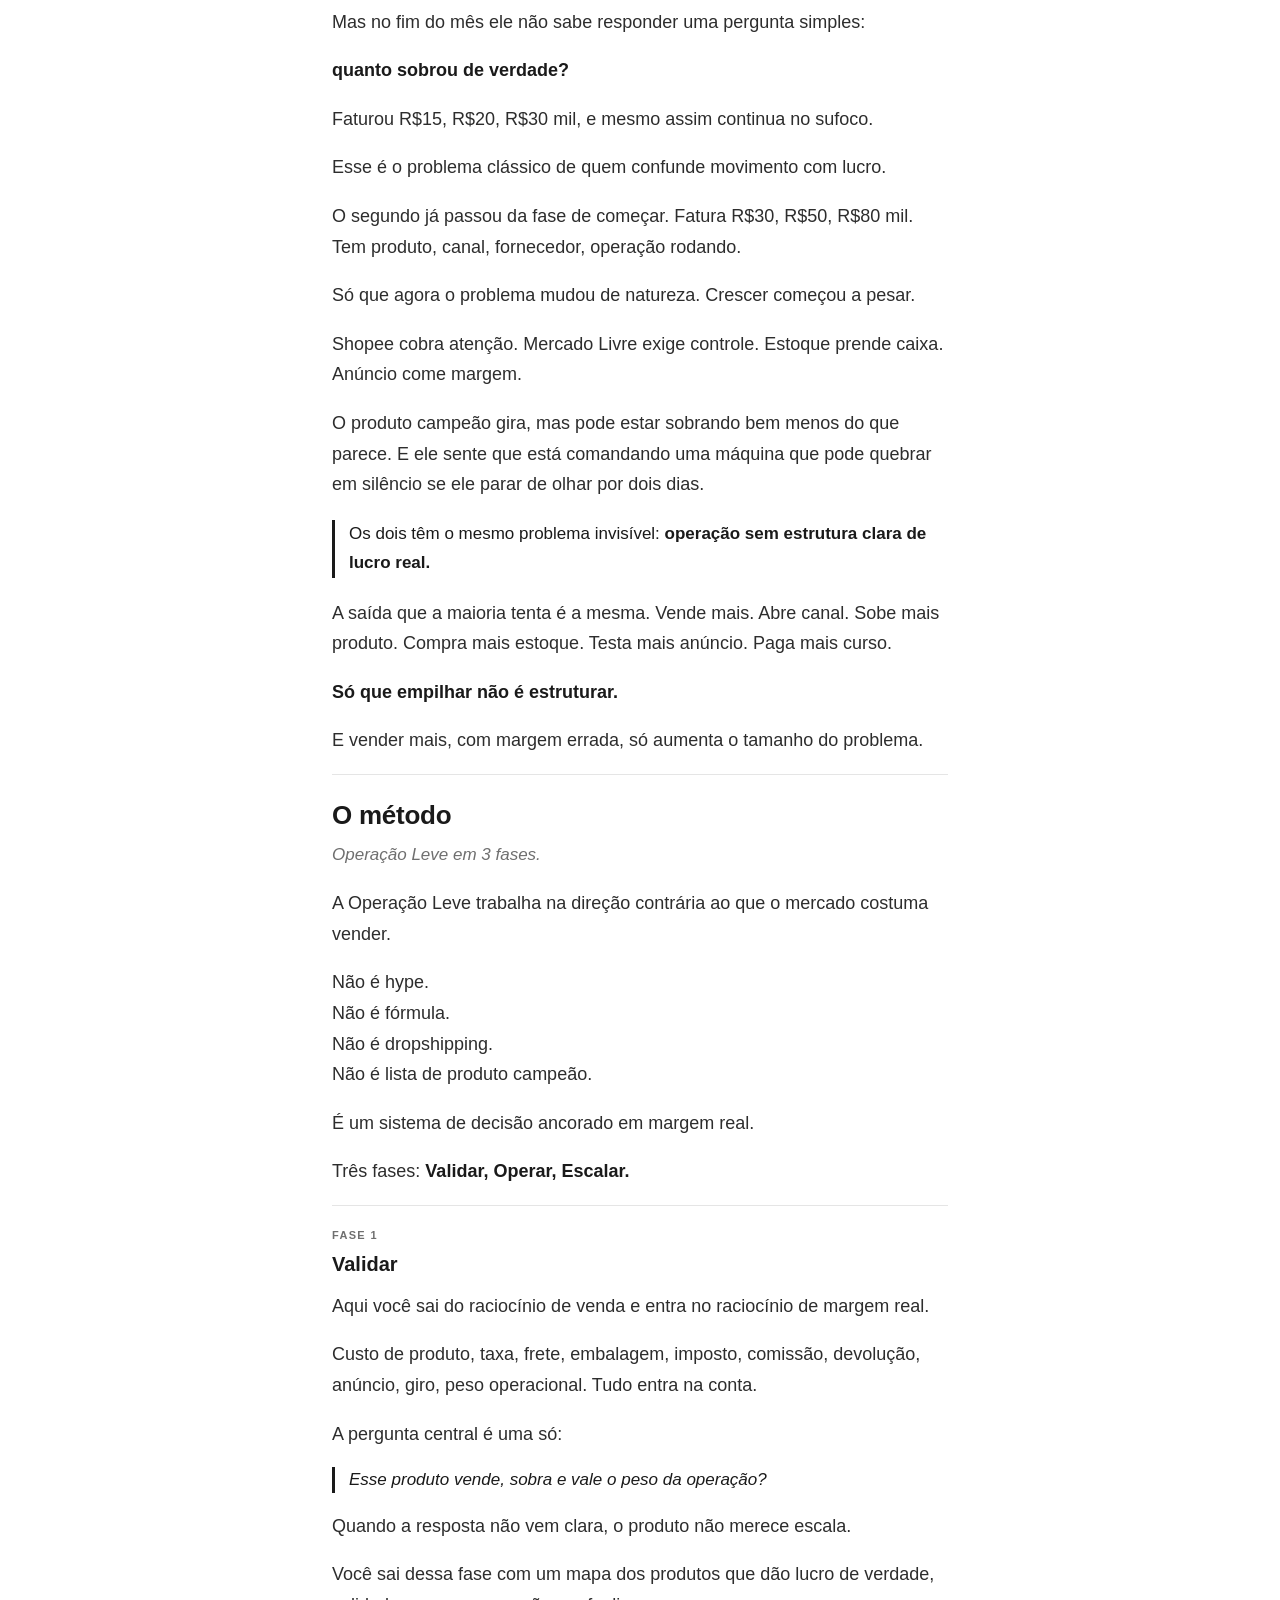
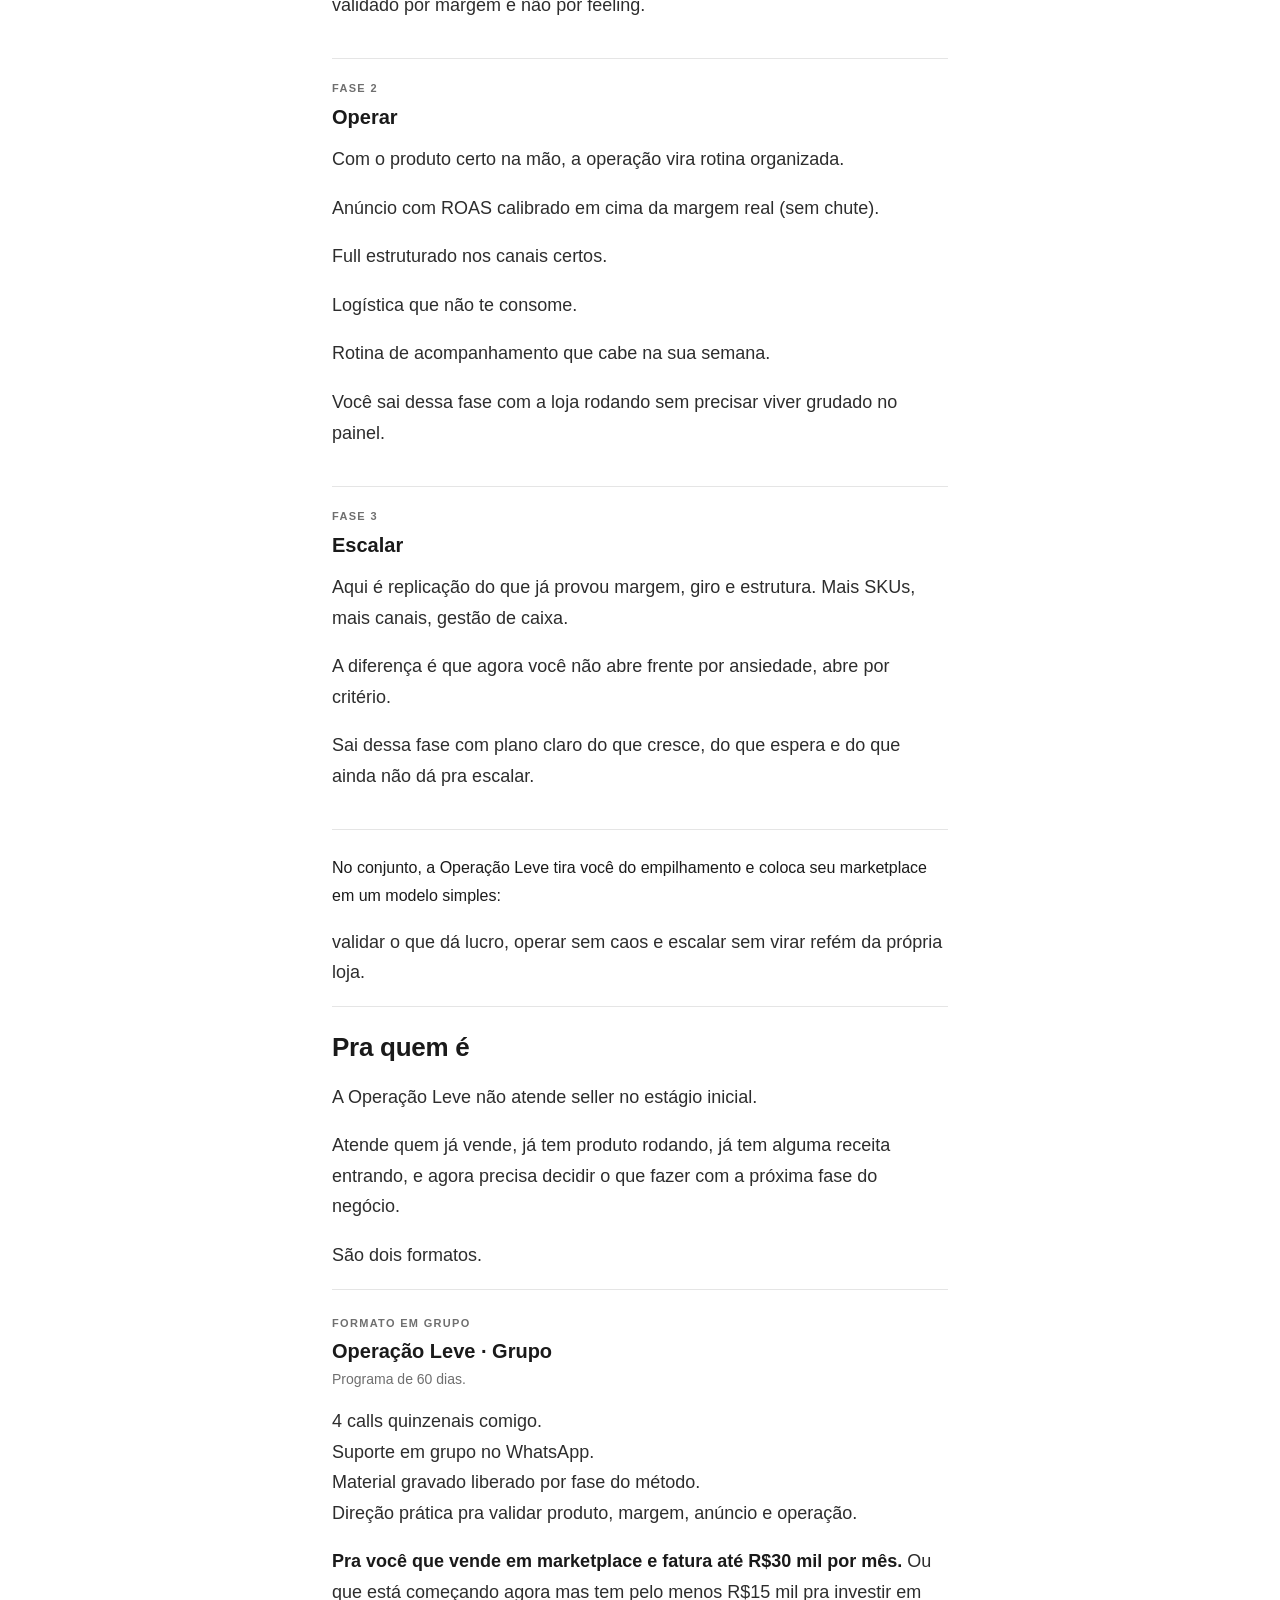
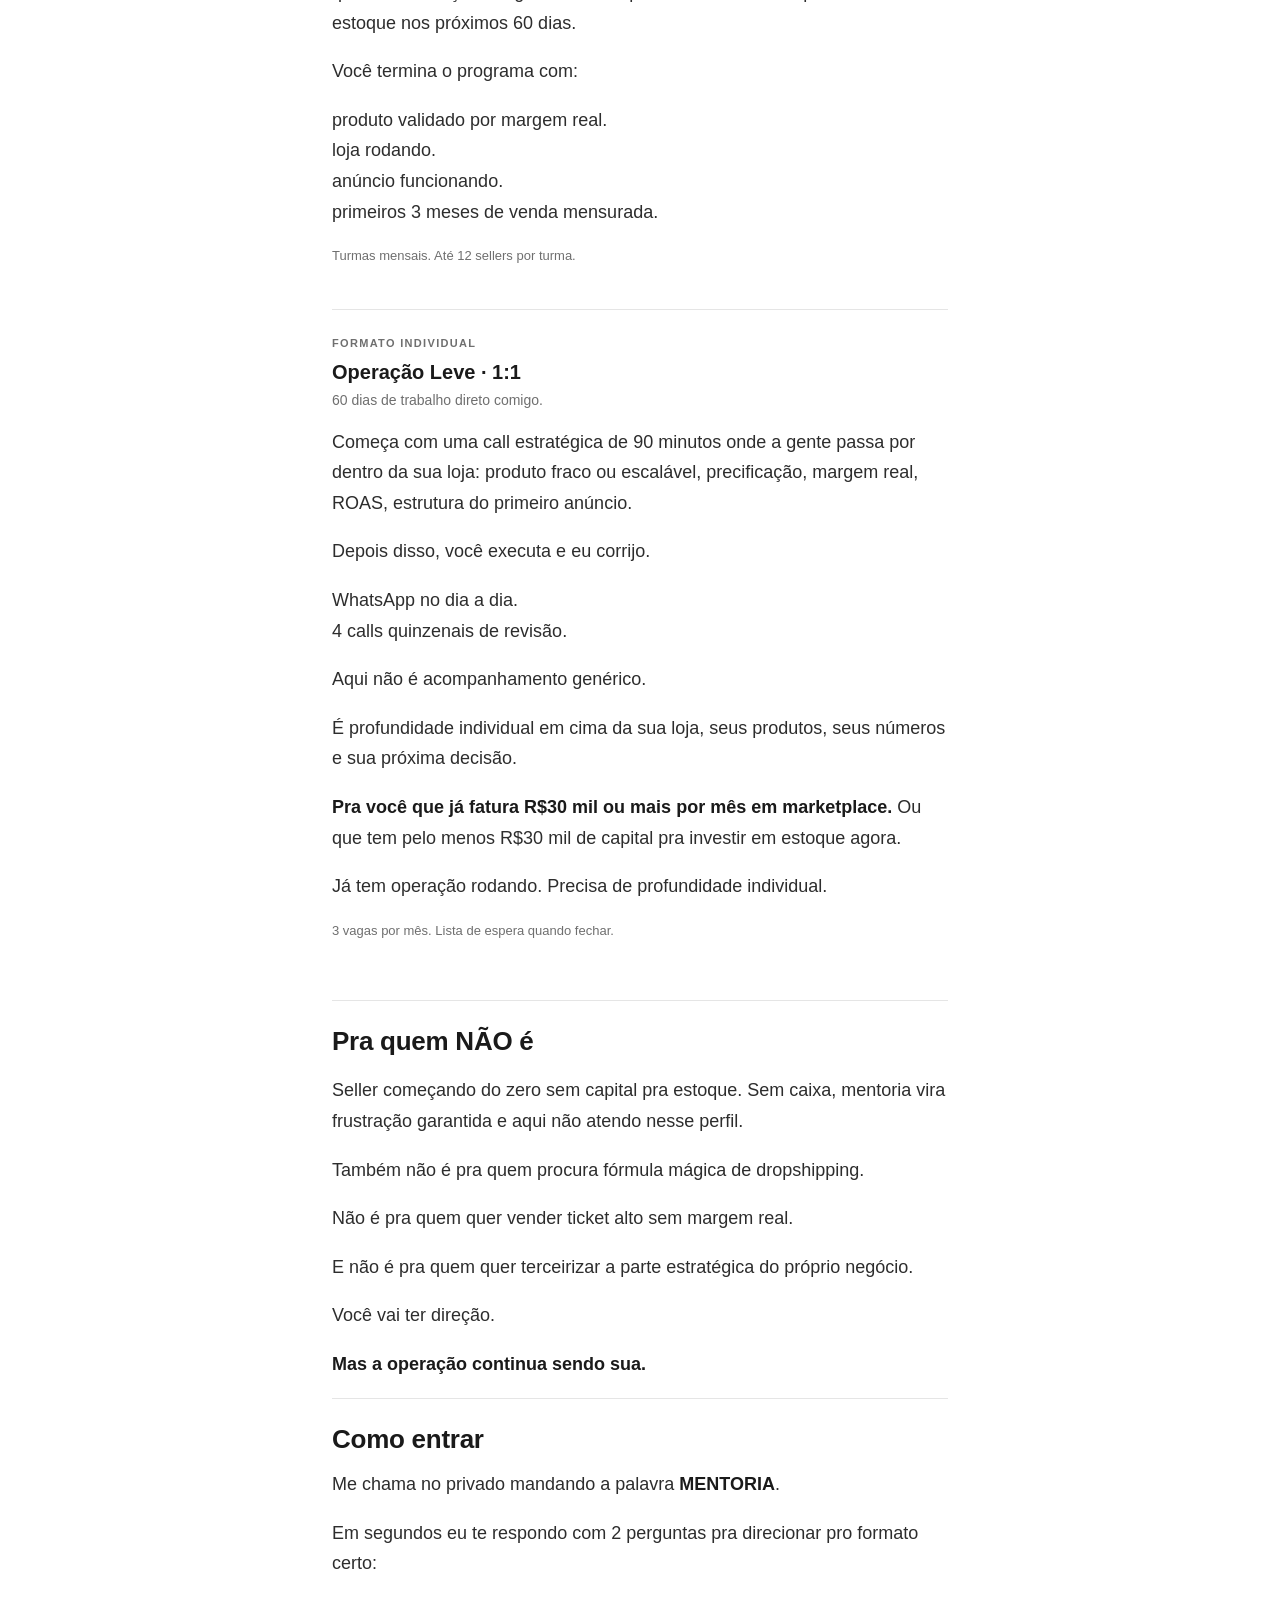
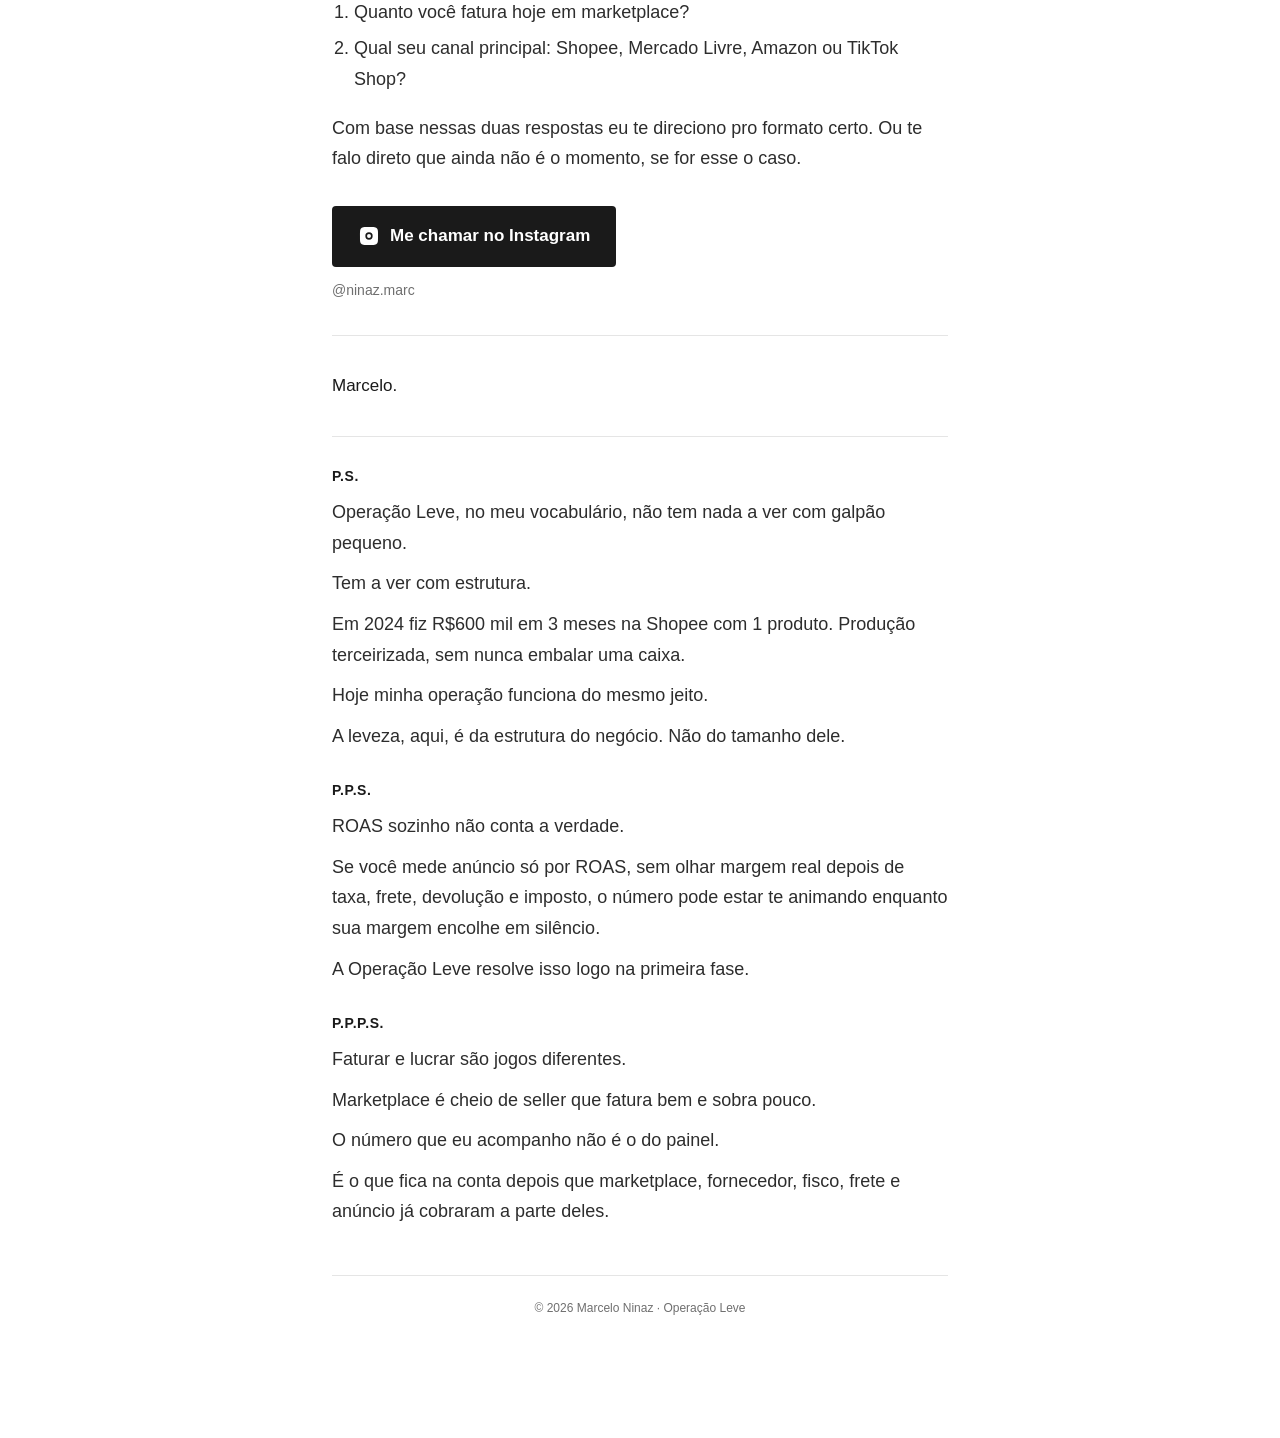
==== commit a8b1d56e: "fix: CTA usa deep link nativo do Instagram (sem tela web) Quando lead clica no CTA do mobile: tenta " ====
--- a/index.html
+++ b/index.html
@@ -245,7 +245,9 @@
     <section class="block cta">
       <h2>Como entrar</h2>
 
-      <p>Me chama no privado respondendo duas coisas:</p>
+      <p>Me chama no privado mandando a palavra <strong>MENTORIA</strong>.</p>
+
+      <p>Em segundos eu te respondo com 2 perguntas pra direcionar pro formato certo:</p>
 
       <ol>
         <li>Quanto você fatura hoje em marketplace?</li>
@@ -254,7 +256,7 @@
 
       <p>Com base nessas duas respostas eu te direciono pro formato certo. Ou te falo direto que ainda não é o momento, se for esse o caso.</p>
 
-      <a class="cta-button" href="https://ig.me/m/ninaz.marc?text=MENTORIA" id="instagram-cta" target="_blank" rel="noopener">
+      <a class="cta-button" href="https://www.instagram.com/ninaz.marc/" id="instagram-cta" data-ig-deep>
         <svg viewBox="0 0 24 24" width="22" height="22" fill="currentColor" aria-hidden="true">
           <path d="M12 2.16c3.2 0 3.58.01 4.85.07 1.17.05 1.8.25 2.23.41.56.22.96.48 1.38.9.42.42.68.82.9 1.38.16.42.36 1.06.41 2.23.06 1.27.07 1.65.07 4.85s-.01 3.58-.07 4.85c-.05 1.17-.25 1.8-.41 2.23a3.71 3.71 0 0 1-.9 1.38 3.71 3.71 0 0 1-1.38.9c-.42.16-1.06.36-2.23.41-1.27.06-1.65.07-4.85.07s-3.58-.01-4.85-.07c-1.17-.05-1.8-.25-2.23-.41a3.71 3.71 0 0 1-1.38-.9 3.71 3.71 0 0 1-.9-1.38c-.16-.42-.36-1.06-.41-2.23-.06-1.27-.07-1.65-.07-4.85s.01-3.58.07-4.85c.05-1.17.25-1.8.41-2.23.22-.56.48-.96.9-1.38.42-.42.82-.68 1.38-.9.42-.16 1.06-.36 2.23-.41C8.42 2.17 8.8 2.16 12 2.16zm0 5.84a4 4 0 1 0 0 8 4 4 0 0 0 0-8zm5.2-.6a.93.93 0 1 1 0 1.86.93.93 0 0 1 0-1.86zM12 9.84a2.16 2.16 0 1 1 0 4.32 2.16 2.16 0 0 1 0-4.32z"/>
         </svg>
@@ -300,7 +302,7 @@
 
   </main>
 
-  <a class="instagram-float" href="https://ig.me/m/ninaz.marc?text=MENTORIA" target="_blank" rel="noopener" aria-label="Me chamar no Instagram">
+  <a class="instagram-float" href="https://www.instagram.com/ninaz.marc/" data-ig-deep aria-label="Me chamar no Instagram">
     <svg viewBox="0 0 24 24" width="28" height="28" fill="currentColor" aria-hidden="true">
       <path d="M12 2.16c3.2 0 3.58.01 4.85.07 1.17.05 1.8.25 2.23.41.56.22.96.48 1.38.9.42.42.68.82.9 1.38.16.42.36 1.06.41 2.23.06 1.27.07 1.65.07 4.85s-.01 3.58-.07 4.85c-.05 1.17-.25 1.8-.41 2.23a3.71 3.71 0 0 1-.9 1.38 3.71 3.71 0 0 1-1.38.9c-.42.16-1.06.36-2.23.41-1.27.06-1.65.07-4.85.07s-3.58-.01-4.85-.07c-1.17-.05-1.8-.25-2.23-.41a3.71 3.71 0 0 1-1.38-.9 3.71 3.71 0 0 1-.9-1.38c-.16-.42-.36-1.06-.41-2.23-.06-1.27-.07-1.65-.07-4.85s.01-3.58.07-4.85c.05-1.17.25-1.8.41-2.23.22-.56.48-.96.9-1.38.42-.42.82-.68 1.38-.9.42-.16 1.06-.36 2.23-.41C8.42 2.17 8.8 2.16 12 2.16zm0 5.84a4 4 0 1 0 0 8 4 4 0 0 0 0-8zm5.2-.6a.93.93 0 1 1 0 1.86.93.93 0 0 1 0-1.86zM12 9.84a2.16 2.16 0 1 1 0 4.32 2.16 2.16 0 0 1 0-4.32z"/>
     </svg>
@@ -308,6 +310,34 @@
 
   <script>
     document.getElementById('year').textContent = new Date().getFullYear();
+
+    // Deep link pro app Instagram (sem tela web intermediária).
+    // Tenta instagram:// primeiro; se app não responder em 1.5s, cai no fallback web (href do <a>).
+    document.querySelectorAll('[data-ig-deep]').forEach(function (el) {
+      el.addEventListener('click', function (e) {
+        var ua = navigator.userAgent || '';
+        var isMobile = /iPhone|iPad|iPod|Android/i.test(ua);
+        if (!isMobile) return; // desktop usa o href normal (web do Instagram)
+
+        e.preventDefault();
+        var webFallback = el.getAttribute('href');
+
+        // Se o app abrir, a página fica oculta — cancela o fallback.
+        var fallbackTimer = setTimeout(function () {
+          window.location.href = webFallback;
+        }, 1500);
+        function onHide() {
+          if (document.hidden) {
+            clearTimeout(fallbackTimer);
+            document.removeEventListener('visibilitychange', onHide);
+          }
+        }
+        document.addEventListener('visibilitychange', onHide);
+
+        // Deep link nativo: abre o perfil direto no app
+        window.location.href = 'instagram://user?username=ninaz.marc';
+      });
+    });
   </script>
 </body>
 </html>
